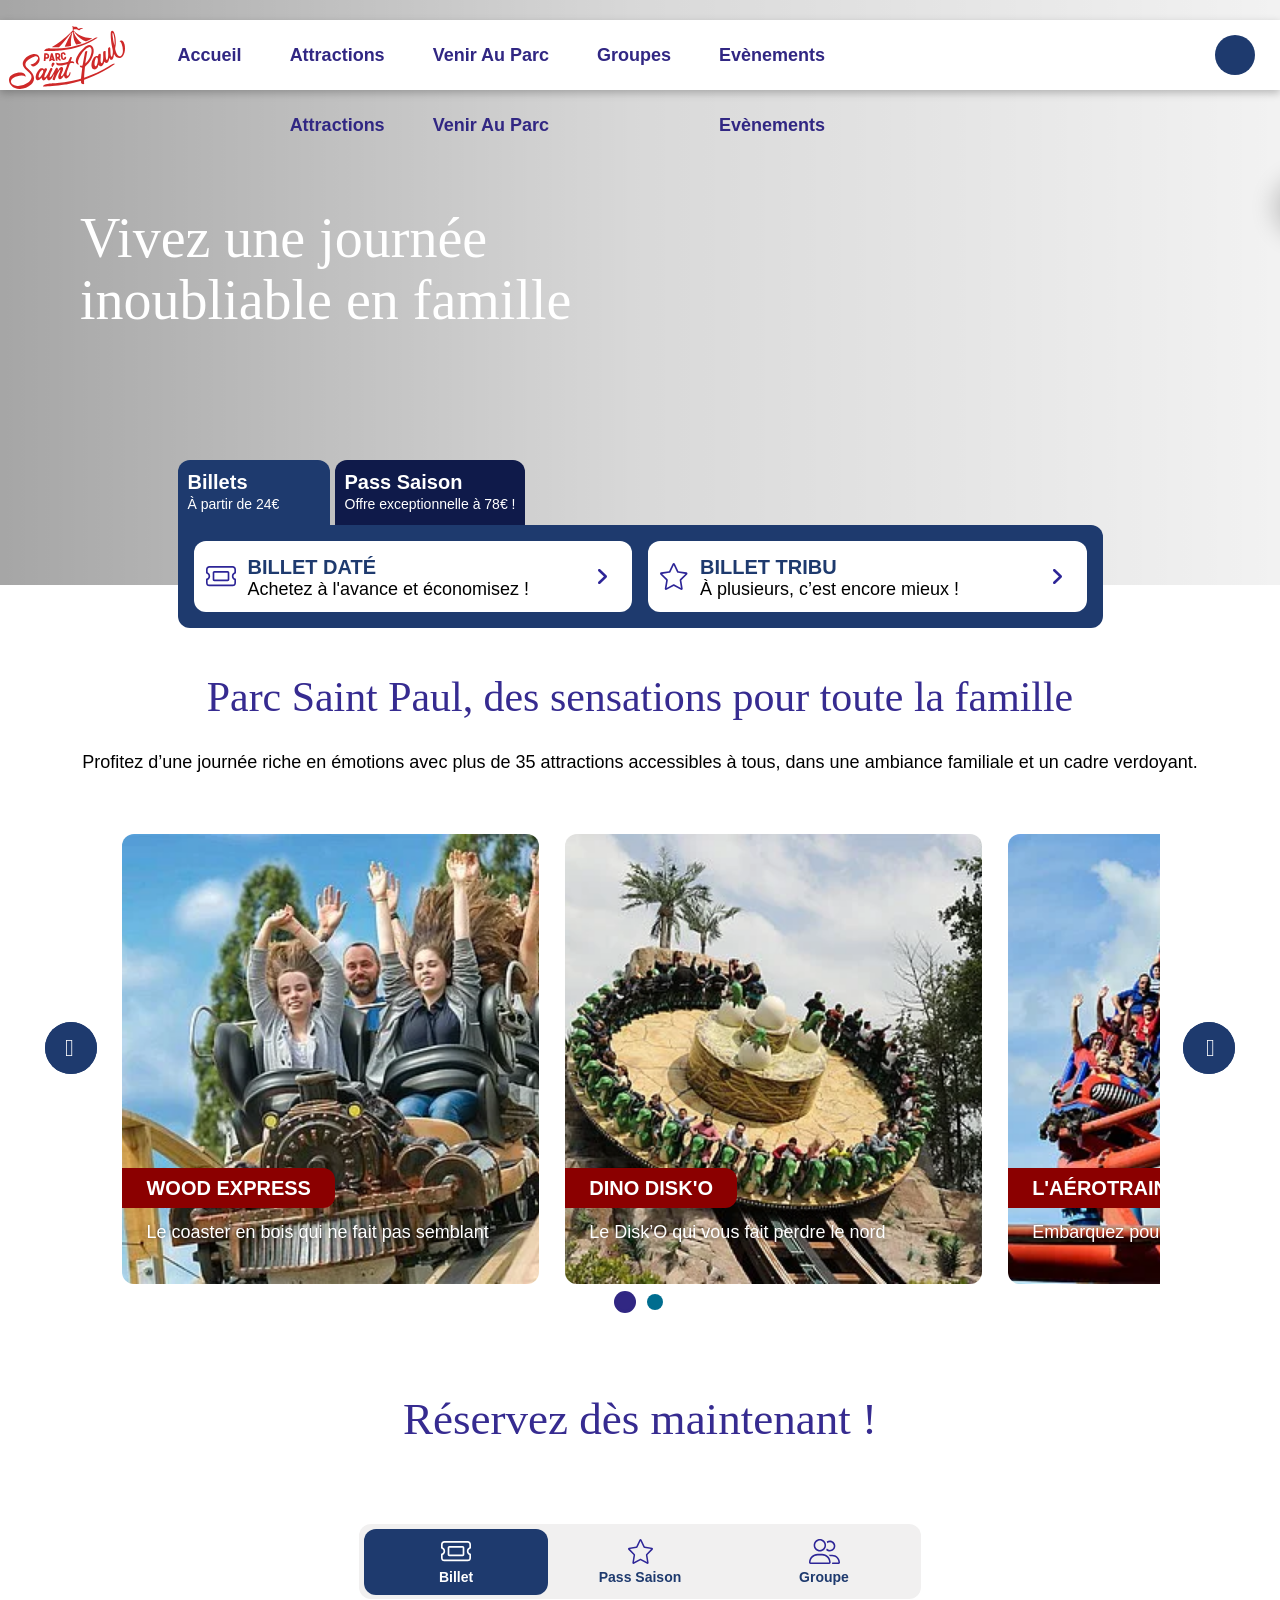
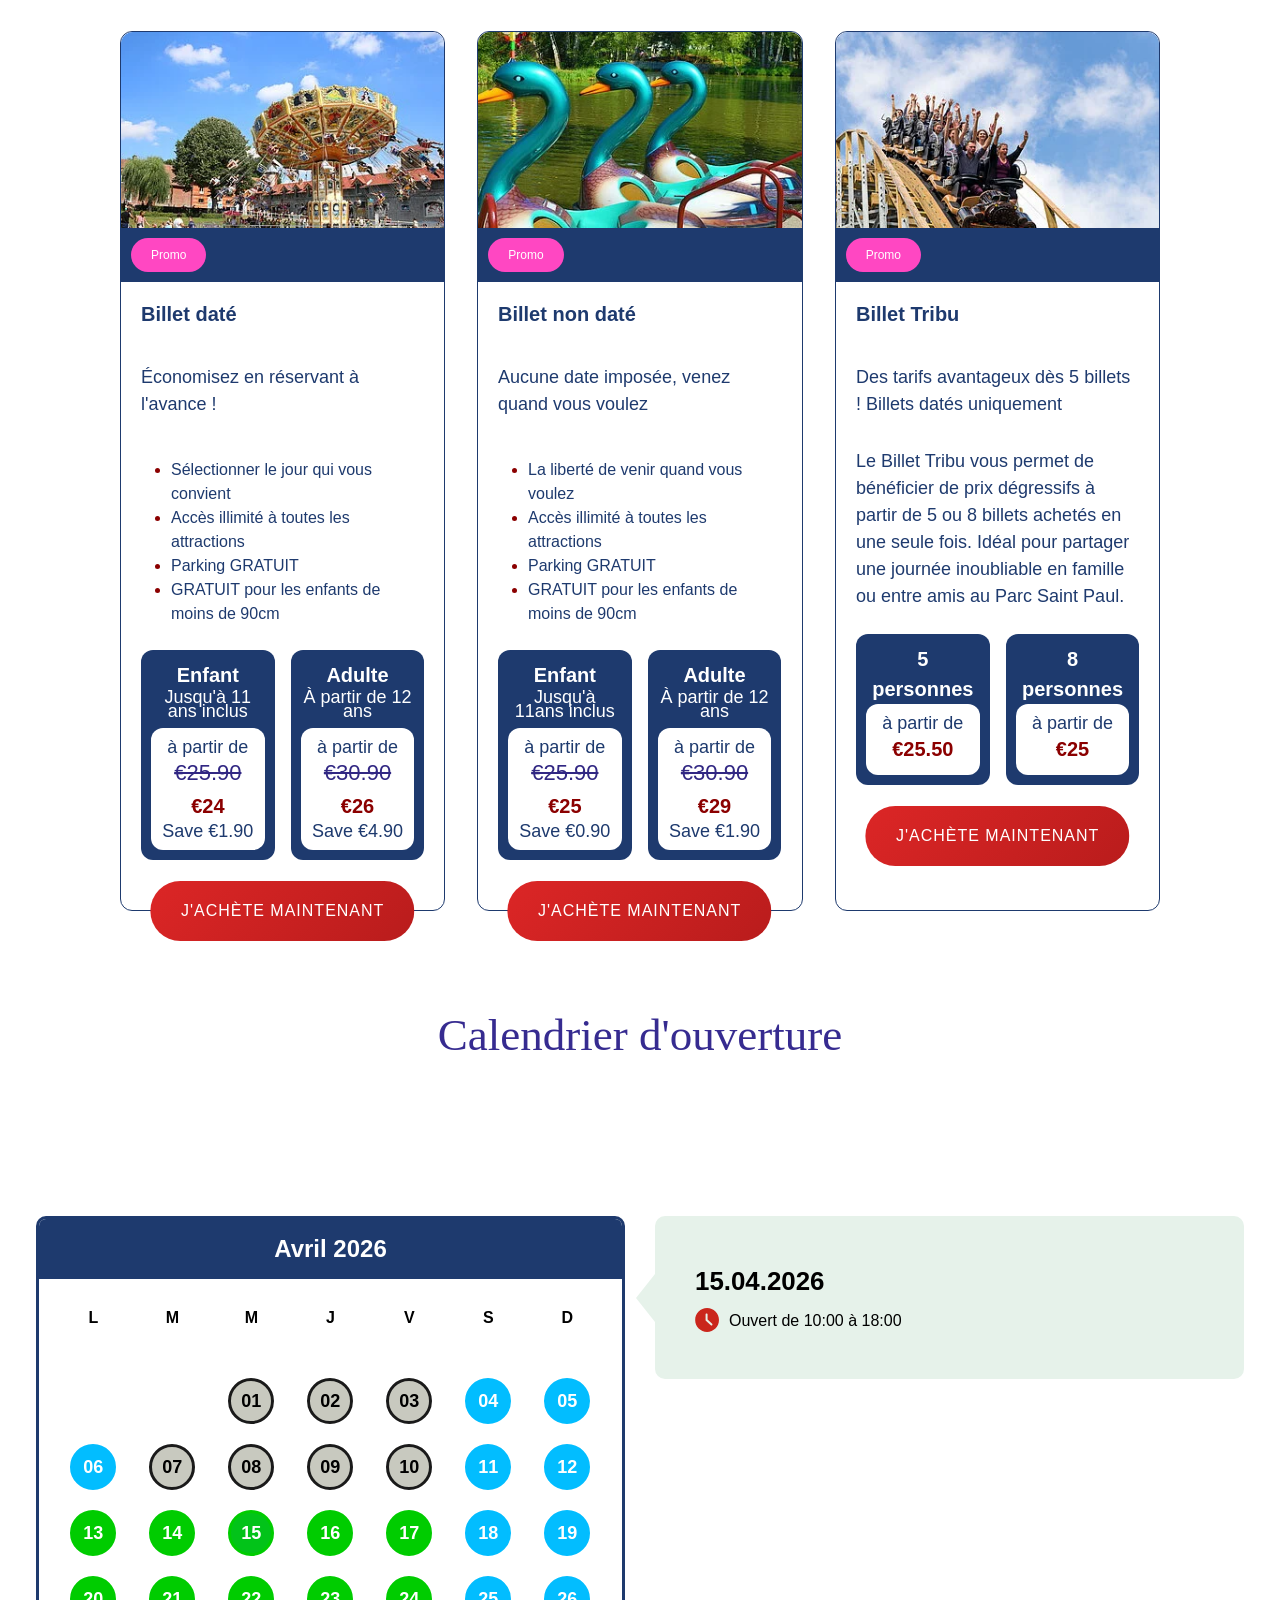
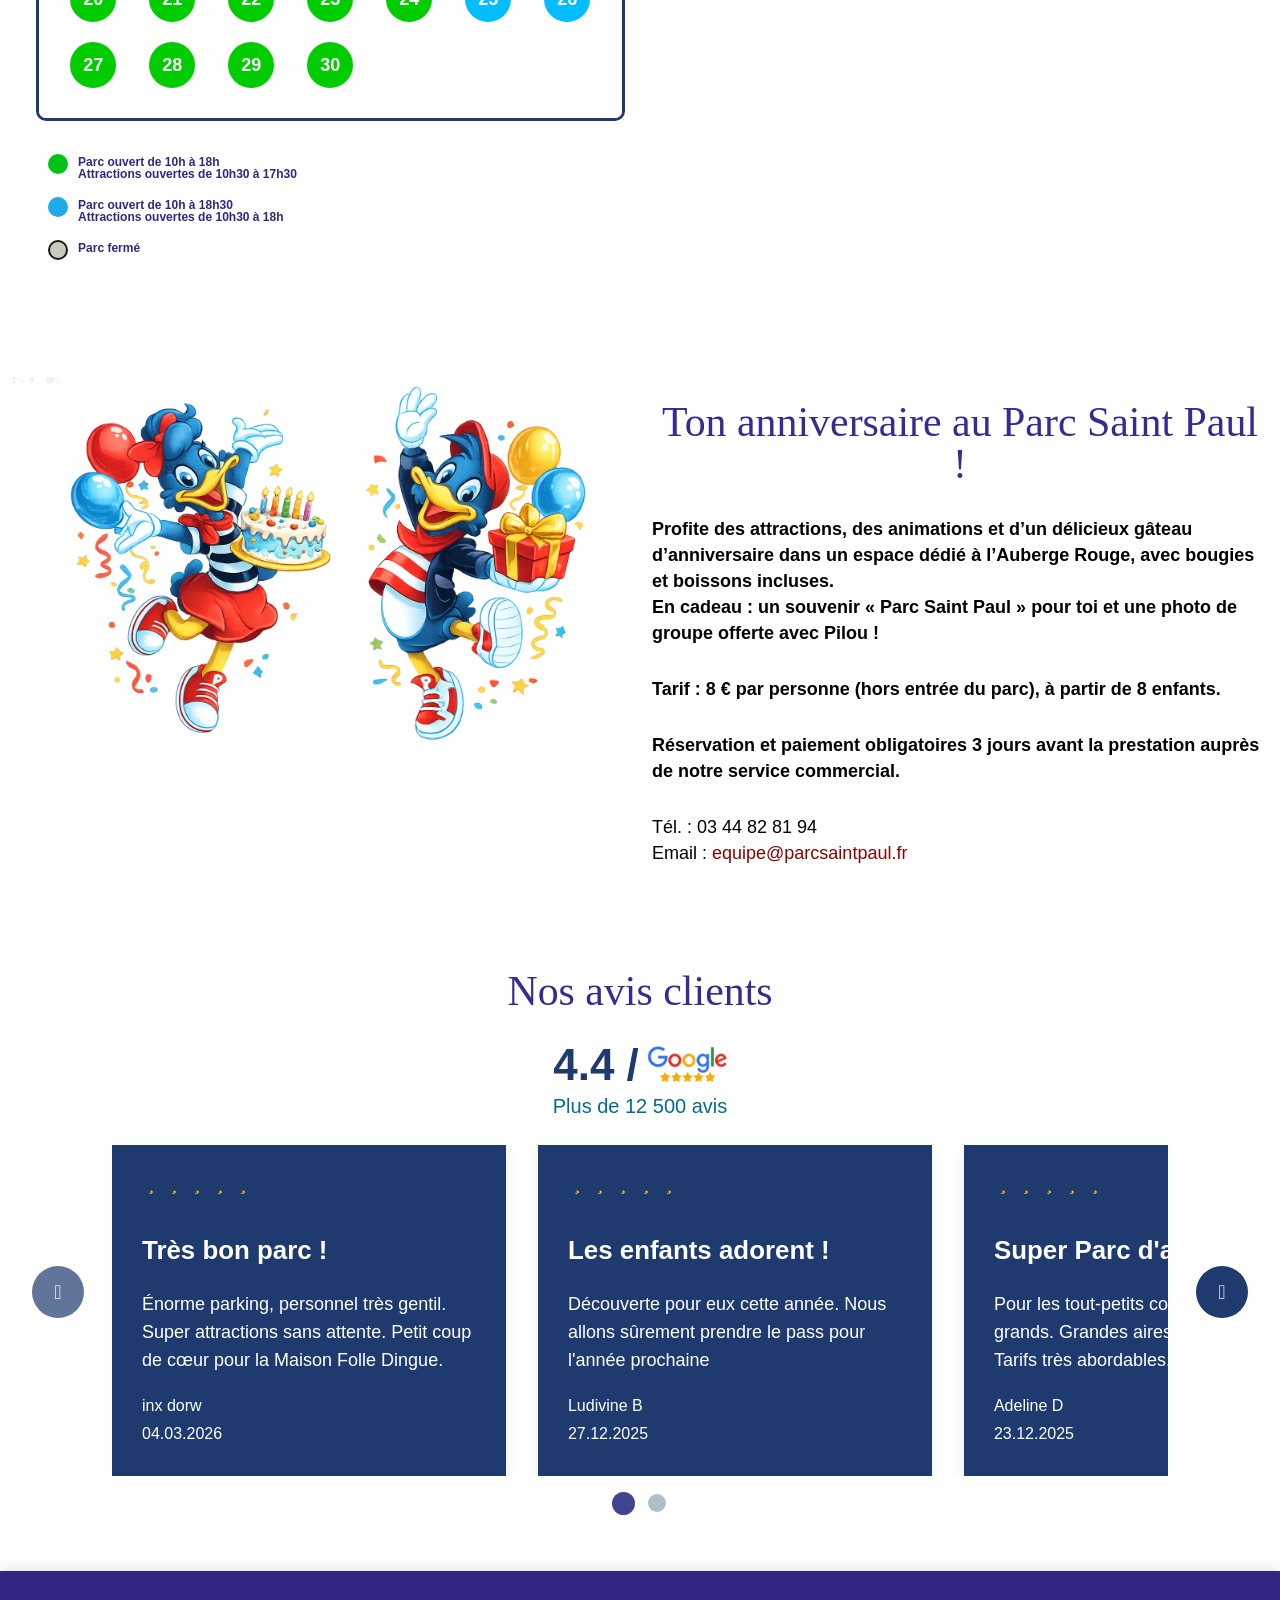
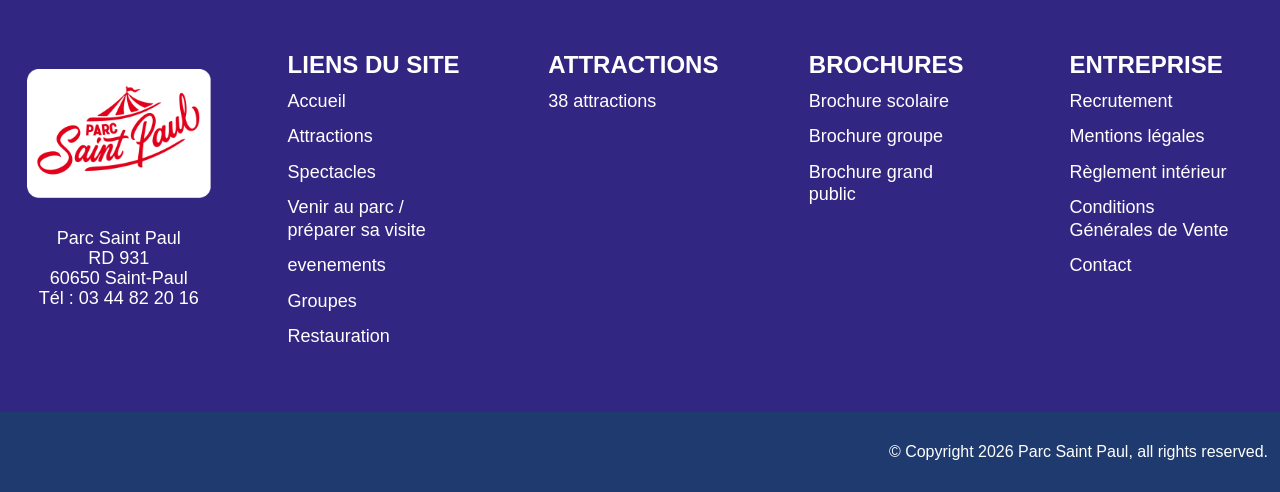
==== index.html @ 79ddd563 "first commit" ====
<!DOCTYPE html>
<html lang="fr"><head>
<meta http-equiv="content-type" content="text/html; charset=UTF-8">

<meta charset="utf-8">
<!-- 
	» This digital solution is build by the team of PIT SOLUTIONS AG #########################################################

	This website is powered by TYPO3 - inspiring people to share!
	TYPO3 is a free open source Content Management Framework initially created by Kasper Skaarhoj and licensed under GNU/GPL.
	TYPO3 is copyright 1998-2026 of Kasper Skaarhoj. Extensions are copyright of their respective owners.
	Information and contribution at https://typo3.org/
-->


<link rel="icon" href="https://www.parcsaintpaul.fr/_assets/8cff20da7af050d8c64cc2e73d3e76a0/Images/Favicon/favicon.ico" type="image/vnd.microsoft.icon">
<title>Parc Saint Paul | Parc Saint Paul</title>
<meta name="generator" content="TYPO3 CMS">
<meta name="viewport" content="width=device-width, initial-scale=1">
<meta name="robots" content="index, follow">
<meta name="description" content="Parc Saint Paul UK&amp;#039;s No.1 Indoor Tropical Aqua Park. A great day out in Staffordshire. Providing a range of thrill seeking rides from the Stormchaser, Hurricane and Cyclone.">
<meta name="author" content="PIT Solutions AG">
<meta property="og:title" content="Parc Saint Paul">
<meta name="twitter:card" content="summary">
<meta name="mobile-web-app-capable" content="yes">
<meta name="apple-mobile-web-app-status-bar-style" content="black-translucent">


<link rel="stylesheet" href="Parc%20Saint%20Paul%20_%20Parc%20Saint%20Paul_files/all.css" media="all">
<link rel="stylesheet" href="Parc%20Saint%20Paul%20_%20Parc%20Saint%20Paul_files/847da8fca8060ca1a70f976aab1210b9-2a59b1e81769e119ba34759ce04.css" media="all">
<link rel="stylesheet" href="Parc%20Saint%20Paul%20_%20Parc%20Saint%20Paul_files/merged-53861c20a4dbab4e5837a2746075c4d0-5b56e31407dd59cef4b6.css" media="all">




<script type="text/javascript" async="" charset="utf-8" src="Parc%20Saint%20Paul%20_%20Parc%20Saint%20Paul_files/recaptcha__en.js" crossorigin="anonymous" integrity="sha384-H/5bR8BVxoDZIIp1lThXvsuAj/gHvImPQ0kayVpCevmOrRalo0FwJubK3EoX8w37"></script><script src="Parc%20Saint%20Paul%20_%20Parc%20Saint%20Paul_files/merged-49a26479a4abc494e3f791c93fbea402-49fd995018a9b052aa4a3.js"></script>



            <link rel="apple-touch-icon" sizes="57x57" href="https://www.parcsaintpaul.fr/_assets/8cff20da7af050d8c64cc2e73d3e76a0/Images/Favicon/apple-icon-57x57.png">
            <link rel="apple-touch-icon" sizes="60x60" href="https://www.parcsaintpaul.fr/_assets/8cff20da7af050d8c64cc2e73d3e76a0/Images/Favicon/apple-icon-60x60.png">
            <link rel="apple-touch-icon" sizes="72x72" href="https://www.parcsaintpaul.fr/_assets/8cff20da7af050d8c64cc2e73d3e76a0/Images/Favicon/apple-icon-72x72.png">
            <link rel="apple-touch-icon" sizes="76x76" href="https://www.parcsaintpaul.fr/_assets/8cff20da7af050d8c64cc2e73d3e76a0/Images/Favicon/apple-icon-76x76.png">
            <link rel="apple-touch-icon" sizes="114x114" href="https://www.parcsaintpaul.fr/_assets/8cff20da7af050d8c64cc2e73d3e76a0/Images/Favicon/apple-icon-114x114.png">
            <link rel="apple-touch-icon" sizes="120x120" href="https://www.parcsaintpaul.fr/_assets/8cff20da7af050d8c64cc2e73d3e76a0/Images/Favicon/apple-icon-120x120.png">
            <link rel="apple-touch-icon" sizes="144x144" href="https://www.parcsaintpaul.fr/_assets/8cff20da7af050d8c64cc2e73d3e76a0/Images/Favicon/apple-icon-144x144.png">
            <link rel="apple-touch-icon" sizes="152x152" href="https://www.parcsaintpaul.fr/_assets/8cff20da7af050d8c64cc2e73d3e76a0/Images/Favicon/apple-icon-152x152.png">
            <link rel="apple-touch-icon" sizes="180x180" href="https://www.parcsaintpaul.fr/_assets/8cff20da7af050d8c64cc2e73d3e76a0/Images/Favicon/apple-icon-180x180.png">
            <link rel="icon" type="image/png" sizes="192x192" href="https://www.parcsaintpaul.fr/_assets/8cff20da7af050d8c64cc2e73d3e76a0/Images/Favicon/android-icon-192x192.png">
            <link rel="icon" type="image/png" sizes="32x32" href="https://www.parcsaintpaul.fr/_assets/8cff20da7af050d8c64cc2e73d3e76a0/Images/Favicon/favicon-32x32.png">
            <link rel="icon" type="image/png" sizes="96x96" href="https://www.parcsaintpaul.fr/_assets/8cff20da7af050d8c64cc2e73d3e76a0/Images/Favicon/favicon-96x96.png">
            <link rel="icon" type="image/png" sizes="16x16" href="https://www.parcsaintpaul.fr/_assets/8cff20da7af050d8c64cc2e73d3e76a0/Images/Favicon/favicon-16x16.png">
            <link rel="manifest" href="https://www.parcsaintpaul.fr/_assets/8cff20da7af050d8c64cc2e73d3e76a0/Images/Favicon/manifest.json">
            <meta name="msapplication-TileColor" content="#ffffff">
            <meta name="msapplication-TileImage" content="/_assets/8cff20da7af050d8c64cc2e73d3e76a0/Images/Favicon/ms-icon-144x144.png">
            <meta name="theme-color" content="#ffffff">  <!-- start Convious Code -->
  <script id="convious_loader" src="Parc%20Saint%20Paul%20_%20Parc%20Saint%20Paul_files/loader.js"></script>
  <!-- end Convious Code -->
<link rel="canonical" href="Parc%20Saint%20Paul%20_%20Parc%20Saint%20Paul_files/a.html">

<style>body[data-aos-duration="50"] [data-aos],[data-aos][data-aos][data-aos-duration="50"]{transition-duration:50ms}body[data-aos-delay="50"] [data-aos],[data-aos][data-aos][data-aos-delay="50"]{transition-delay:0s}body[data-aos-delay="50"] [data-aos].aos-animate,[data-aos][data-aos][data-aos-delay="50"].aos-animate{transition-delay:50ms}body[data-aos-duration="100"] [data-aos],[data-aos][data-aos][data-aos-duration="100"]{transition-duration:100ms}body[data-aos-delay="100"] [data-aos],[data-aos][data-aos][data-aos-delay="100"]{transition-delay:0s}body[data-aos-delay="100"] [data-aos].aos-animate,[data-aos][data-aos][data-aos-delay="100"].aos-animate{transition-delay:100ms}body[data-aos-duration="150"] [data-aos],[data-aos][data-aos][data-aos-duration="150"]{transition-duration:150ms}body[data-aos-delay="150"] [data-aos],[data-aos][data-aos][data-aos-delay="150"]{transition-delay:0s}body[data-aos-delay="150"] [data-aos].aos-animate,[data-aos][data-aos][data-aos-delay="150"].aos-animate{transition-delay:150ms}body[data-aos-duration="200"] [data-aos],[data-aos][data-aos][data-aos-duration="200"]{transition-duration:200ms}body[data-aos-delay="200"] [data-aos],[data-aos][data-aos][data-aos-delay="200"]{transition-delay:0s}body[data-aos-delay="200"] [data-aos].aos-animate,[data-aos][data-aos][data-aos-delay="200"].aos-animate{transition-delay:200ms}body[data-aos-duration="250"] [data-aos],[data-aos][data-aos][data-aos-duration="250"]{transition-duration:250ms}body[data-aos-delay="250"] [data-aos],[data-aos][data-aos][data-aos-delay="250"]{transition-delay:0s}body[data-aos-delay="250"] [data-aos].aos-animate,[data-aos][data-aos][data-aos-delay="250"].aos-animate{transition-delay:250ms}body[data-aos-duration="300"] [data-aos],[data-aos][data-aos][data-aos-duration="300"]{transition-duration:300ms}body[data-aos-delay="300"] [data-aos],[data-aos][data-aos][data-aos-delay="300"]{transition-delay:0s}body[data-aos-delay="300"] [data-aos].aos-animate,[data-aos][data-aos][data-aos-delay="300"].aos-animate{transition-delay:300ms}body[data-aos-duration="350"] [data-aos],[data-aos][data-aos][data-aos-duration="350"]{transition-duration:350ms}body[data-aos-delay="350"] [data-aos],[data-aos][data-aos][data-aos-delay="350"]{transition-delay:0s}body[data-aos-delay="350"] [data-aos].aos-animate,[data-aos][data-aos][data-aos-delay="350"].aos-animate{transition-delay:350ms}body[data-aos-duration="400"] [data-aos],[data-aos][data-aos][data-aos-duration="400"]{transition-duration:400ms}body[data-aos-delay="400"] [data-aos],[data-aos][data-aos][data-aos-delay="400"]{transition-delay:0s}body[data-aos-delay="400"] [data-aos].aos-animate,[data-aos][data-aos][data-aos-delay="400"].aos-animate{transition-delay:400ms}body[data-aos-duration="450"] [data-aos],[data-aos][data-aos][data-aos-duration="450"]{transition-duration:450ms}body[data-aos-delay="450"] [data-aos],[data-aos][data-aos][data-aos-delay="450"]{transition-delay:0s}body[data-aos-delay="450"] [data-aos].aos-animate,[data-aos][data-aos][data-aos-delay="450"].aos-animate{transition-delay:450ms}body[data-aos-duration="500"] [data-aos],[data-aos][data-aos][data-aos-duration="500"]{transition-duration:500ms}body[data-aos-delay="500"] [data-aos],[data-aos][data-aos][data-aos-delay="500"]{transition-delay:0s}body[data-aos-delay="500"] [data-aos].aos-animate,[data-aos][data-aos][data-aos-delay="500"].aos-animate{transition-delay:500ms}body[data-aos-duration="550"] [data-aos],[data-aos][data-aos][data-aos-duration="550"]{transition-duration:550ms}body[data-aos-delay="550"] [data-aos],[data-aos][data-aos][data-aos-delay="550"]{transition-delay:0s}body[data-aos-delay="550"] [data-aos].aos-animate,[data-aos][data-aos][data-aos-delay="550"].aos-animate{transition-delay:550ms}body[data-aos-duration="600"] [data-aos],[data-aos][data-aos][data-aos-duration="600"]{transition-duration:600ms}body[data-aos-delay="600"] [data-aos],[data-aos][data-aos][data-aos-delay="600"]{transition-delay:0s}body[data-aos-delay="600"] [data-aos].aos-animate,[data-aos][data-aos][data-aos-delay="600"].aos-animate{transition-delay:600ms}body[data-aos-duration="650"] [data-aos],[data-aos][data-aos][data-aos-duration="650"]{transition-duration:650ms}body[data-aos-delay="650"] [data-aos],[data-aos][data-aos][data-aos-delay="650"]{transition-delay:0s}body[data-aos-delay="650"] [data-aos].aos-animate,[data-aos][data-aos][data-aos-delay="650"].aos-animate{transition-delay:650ms}body[data-aos-duration="700"] [data-aos],[data-aos][data-aos][data-aos-duration="700"]{transition-duration:700ms}body[data-aos-delay="700"] [data-aos],[data-aos][data-aos][data-aos-delay="700"]{transition-delay:0s}body[data-aos-delay="700"] [data-aos].aos-animate,[data-aos][data-aos][data-aos-delay="700"].aos-animate{transition-delay:700ms}body[data-aos-duration="750"] [data-aos],[data-aos][data-aos][data-aos-duration="750"]{transition-duration:750ms}body[data-aos-delay="750"] [data-aos],[data-aos][data-aos][data-aos-delay="750"]{transition-delay:0s}body[data-aos-delay="750"] [data-aos].aos-animate,[data-aos][data-aos][data-aos-delay="750"].aos-animate{transition-delay:750ms}body[data-aos-duration="800"] [data-aos],[data-aos][data-aos][data-aos-duration="800"]{transition-duration:800ms}body[data-aos-delay="800"] [data-aos],[data-aos][data-aos][data-aos-delay="800"]{transition-delay:0s}body[data-aos-delay="800"] [data-aos].aos-animate,[data-aos][data-aos][data-aos-delay="800"].aos-animate{transition-delay:800ms}body[data-aos-duration="850"] [data-aos],[data-aos][data-aos][data-aos-duration="850"]{transition-duration:850ms}body[data-aos-delay="850"] [data-aos],[data-aos][data-aos][data-aos-delay="850"]{transition-delay:0s}body[data-aos-delay="850"] [data-aos].aos-animate,[data-aos][data-aos][data-aos-delay="850"].aos-animate{transition-delay:850ms}body[data-aos-duration="900"] [data-aos],[data-aos][data-aos][data-aos-duration="900"]{transition-duration:900ms}body[data-aos-delay="900"] [data-aos],[data-aos][data-aos][data-aos-delay="900"]{transition-delay:0s}body[data-aos-delay="900"] [data-aos].aos-animate,[data-aos][data-aos][data-aos-delay="900"].aos-animate{transition-delay:900ms}body[data-aos-duration="950"] [data-aos],[data-aos][data-aos][data-aos-duration="950"]{transition-duration:950ms}body[data-aos-delay="950"] [data-aos],[data-aos][data-aos][data-aos-delay="950"]{transition-delay:0s}body[data-aos-delay="950"] [data-aos].aos-animate,[data-aos][data-aos][data-aos-delay="950"].aos-animate{transition-delay:950ms}body[data-aos-duration="1000"] [data-aos],[data-aos][data-aos][data-aos-duration="1000"]{transition-duration:1000ms}body[data-aos-delay="1000"] [data-aos],[data-aos][data-aos][data-aos-delay="1000"]{transition-delay:0s}body[data-aos-delay="1000"] [data-aos].aos-animate,[data-aos][data-aos][data-aos-delay="1000"].aos-animate{transition-delay:1000ms}body[data-aos-duration="1050"] [data-aos],[data-aos][data-aos][data-aos-duration="1050"]{transition-duration:1050ms}body[data-aos-delay="1050"] [data-aos],[data-aos][data-aos][data-aos-delay="1050"]{transition-delay:0s}body[data-aos-delay="1050"] [data-aos].aos-animate,[data-aos][data-aos][data-aos-delay="1050"].aos-animate{transition-delay:1050ms}body[data-aos-duration="1100"] [data-aos],[data-aos][data-aos][data-aos-duration="1100"]{transition-duration:1100ms}body[data-aos-delay="1100"] [data-aos],[data-aos][data-aos][data-aos-delay="1100"]{transition-delay:0s}body[data-aos-delay="1100"] [data-aos].aos-animate,[data-aos][data-aos][data-aos-delay="1100"].aos-animate{transition-delay:1100ms}body[data-aos-duration="1150"] [data-aos],[data-aos][data-aos][data-aos-duration="1150"]{transition-duration:1150ms}body[data-aos-delay="1150"] [data-aos],[data-aos][data-aos][data-aos-delay="1150"]{transition-delay:0s}body[data-aos-delay="1150"] [data-aos].aos-animate,[data-aos][data-aos][data-aos-delay="1150"].aos-animate{transition-delay:1150ms}body[data-aos-duration="1200"] [data-aos],[data-aos][data-aos][data-aos-duration="1200"]{transition-duration:1200ms}body[data-aos-delay="1200"] [data-aos],[data-aos][data-aos][data-aos-delay="1200"]{transition-delay:0s}body[data-aos-delay="1200"] [data-aos].aos-animate,[data-aos][data-aos][data-aos-delay="1200"].aos-animate{transition-delay:1200ms}body[data-aos-duration="1250"] [data-aos],[data-aos][data-aos][data-aos-duration="1250"]{transition-duration:1250ms}body[data-aos-delay="1250"] [data-aos],[data-aos][data-aos][data-aos-delay="1250"]{transition-delay:0s}body[data-aos-delay="1250"] [data-aos].aos-animate,[data-aos][data-aos][data-aos-delay="1250"].aos-animate{transition-delay:1250ms}body[data-aos-duration="1300"] [data-aos],[data-aos][data-aos][data-aos-duration="1300"]{transition-duration:1300ms}body[data-aos-delay="1300"] [data-aos],[data-aos][data-aos][data-aos-delay="1300"]{transition-delay:0s}body[data-aos-delay="1300"] [data-aos].aos-animate,[data-aos][data-aos][data-aos-delay="1300"].aos-animate{transition-delay:1300ms}body[data-aos-duration="1350"] [data-aos],[data-aos][data-aos][data-aos-duration="1350"]{transition-duration:1350ms}body[data-aos-delay="1350"] [data-aos],[data-aos][data-aos][data-aos-delay="1350"]{transition-delay:0s}body[data-aos-delay="1350"] [data-aos].aos-animate,[data-aos][data-aos][data-aos-delay="1350"].aos-animate{transition-delay:1350ms}body[data-aos-duration="1400"] [data-aos],[data-aos][data-aos][data-aos-duration="1400"]{transition-duration:1400ms}body[data-aos-delay="1400"] [data-aos],[data-aos][data-aos][data-aos-delay="1400"]{transition-delay:0s}body[data-aos-delay="1400"] [data-aos].aos-animate,[data-aos][data-aos][data-aos-delay="1400"].aos-animate{transition-delay:1400ms}body[data-aos-duration="1450"] [data-aos],[data-aos][data-aos][data-aos-duration="1450"]{transition-duration:1450ms}body[data-aos-delay="1450"] [data-aos],[data-aos][data-aos][data-aos-delay="1450"]{transition-delay:0s}body[data-aos-delay="1450"] [data-aos].aos-animate,[data-aos][data-aos][data-aos-delay="1450"].aos-animate{transition-delay:1450ms}body[data-aos-duration="1500"] [data-aos],[data-aos][data-aos][data-aos-duration="1500"]{transition-duration:1500ms}body[data-aos-delay="1500"] [data-aos],[data-aos][data-aos][data-aos-delay="1500"]{transition-delay:0s}body[data-aos-delay="1500"] [data-aos].aos-animate,[data-aos][data-aos][data-aos-delay="1500"].aos-animate{transition-delay:1500ms}body[data-aos-duration="1550"] [data-aos],[data-aos][data-aos][data-aos-duration="1550"]{transition-duration:1550ms}body[data-aos-delay="1550"] [data-aos],[data-aos][data-aos][data-aos-delay="1550"]{transition-delay:0s}body[data-aos-delay="1550"] [data-aos].aos-animate,[data-aos][data-aos][data-aos-delay="1550"].aos-animate{transition-delay:1550ms}body[data-aos-duration="1600"] [data-aos],[data-aos][data-aos][data-aos-duration="1600"]{transition-duration:1600ms}body[data-aos-delay="1600"] [data-aos],[data-aos][data-aos][data-aos-delay="1600"]{transition-delay:0s}body[data-aos-delay="1600"] [data-aos].aos-animate,[data-aos][data-aos][data-aos-delay="1600"].aos-animate{transition-delay:1600ms}body[data-aos-duration="1650"] [data-aos],[data-aos][data-aos][data-aos-duration="1650"]{transition-duration:1650ms}body[data-aos-delay="1650"] [data-aos],[data-aos][data-aos][data-aos-delay="1650"]{transition-delay:0s}body[data-aos-delay="1650"] [data-aos].aos-animate,[data-aos][data-aos][data-aos-delay="1650"].aos-animate{transition-delay:1650ms}body[data-aos-duration="1700"] [data-aos],[data-aos][data-aos][data-aos-duration="1700"]{transition-duration:1700ms}body[data-aos-delay="1700"] [data-aos],[data-aos][data-aos][data-aos-delay="1700"]{transition-delay:0s}body[data-aos-delay="1700"] [data-aos].aos-animate,[data-aos][data-aos][data-aos-delay="1700"].aos-animate{transition-delay:1700ms}body[data-aos-duration="1750"] [data-aos],[data-aos][data-aos][data-aos-duration="1750"]{transition-duration:1750ms}body[data-aos-delay="1750"] [data-aos],[data-aos][data-aos][data-aos-delay="1750"]{transition-delay:0s}body[data-aos-delay="1750"] [data-aos].aos-animate,[data-aos][data-aos][data-aos-delay="1750"].aos-animate{transition-delay:1750ms}body[data-aos-duration="1800"] [data-aos],[data-aos][data-aos][data-aos-duration="1800"]{transition-duration:1800ms}body[data-aos-delay="1800"] [data-aos],[data-aos][data-aos][data-aos-delay="1800"]{transition-delay:0s}body[data-aos-delay="1800"] [data-aos].aos-animate,[data-aos][data-aos][data-aos-delay="1800"].aos-animate{transition-delay:1800ms}body[data-aos-duration="1850"] [data-aos],[data-aos][data-aos][data-aos-duration="1850"]{transition-duration:1850ms}body[data-aos-delay="1850"] [data-aos],[data-aos][data-aos][data-aos-delay="1850"]{transition-delay:0s}body[data-aos-delay="1850"] [data-aos].aos-animate,[data-aos][data-aos][data-aos-delay="1850"].aos-animate{transition-delay:1850ms}body[data-aos-duration="1900"] [data-aos],[data-aos][data-aos][data-aos-duration="1900"]{transition-duration:1900ms}body[data-aos-delay="1900"] [data-aos],[data-aos][data-aos][data-aos-delay="1900"]{transition-delay:0s}body[data-aos-delay="1900"] [data-aos].aos-animate,[data-aos][data-aos][data-aos-delay="1900"].aos-animate{transition-delay:1900ms}body[data-aos-duration="1950"] [data-aos],[data-aos][data-aos][data-aos-duration="1950"]{transition-duration:1950ms}body[data-aos-delay="1950"] [data-aos],[data-aos][data-aos][data-aos-delay="1950"]{transition-delay:0s}body[data-aos-delay="1950"] [data-aos].aos-animate,[data-aos][data-aos][data-aos-delay="1950"].aos-animate{transition-delay:1950ms}body[data-aos-duration="2000"] [data-aos],[data-aos][data-aos][data-aos-duration="2000"]{transition-duration:2000ms}body[data-aos-delay="2000"] [data-aos],[data-aos][data-aos][data-aos-delay="2000"]{transition-delay:0s}body[data-aos-delay="2000"] [data-aos].aos-animate,[data-aos][data-aos][data-aos-delay="2000"].aos-animate{transition-delay:2000ms}body[data-aos-duration="2050"] [data-aos],[data-aos][data-aos][data-aos-duration="2050"]{transition-duration:2050ms}body[data-aos-delay="2050"] [data-aos],[data-aos][data-aos][data-aos-delay="2050"]{transition-delay:0s}body[data-aos-delay="2050"] [data-aos].aos-animate,[data-aos][data-aos][data-aos-delay="2050"].aos-animate{transition-delay:2050ms}body[data-aos-duration="2100"] [data-aos],[data-aos][data-aos][data-aos-duration="2100"]{transition-duration:2100ms}body[data-aos-delay="2100"] [data-aos],[data-aos][data-aos][data-aos-delay="2100"]{transition-delay:0s}body[data-aos-delay="2100"] [data-aos].aos-animate,[data-aos][data-aos][data-aos-delay="2100"].aos-animate{transition-delay:2100ms}body[data-aos-duration="2150"] [data-aos],[data-aos][data-aos][data-aos-duration="2150"]{transition-duration:2150ms}body[data-aos-delay="2150"] [data-aos],[data-aos][data-aos][data-aos-delay="2150"]{transition-delay:0s}body[data-aos-delay="2150"] [data-aos].aos-animate,[data-aos][data-aos][data-aos-delay="2150"].aos-animate{transition-delay:2150ms}body[data-aos-duration="2200"] [data-aos],[data-aos][data-aos][data-aos-duration="2200"]{transition-duration:2200ms}body[data-aos-delay="2200"] [data-aos],[data-aos][data-aos][data-aos-delay="2200"]{transition-delay:0s}body[data-aos-delay="2200"] [data-aos].aos-animate,[data-aos][data-aos][data-aos-delay="2200"].aos-animate{transition-delay:2200ms}body[data-aos-duration="2250"] [data-aos],[data-aos][data-aos][data-aos-duration="2250"]{transition-duration:2250ms}body[data-aos-delay="2250"] [data-aos],[data-aos][data-aos][data-aos-delay="2250"]{transition-delay:0s}body[data-aos-delay="2250"] [data-aos].aos-animate,[data-aos][data-aos][data-aos-delay="2250"].aos-animate{transition-delay:2250ms}body[data-aos-duration="2300"] [data-aos],[data-aos][data-aos][data-aos-duration="2300"]{transition-duration:2300ms}body[data-aos-delay="2300"] [data-aos],[data-aos][data-aos][data-aos-delay="2300"]{transition-delay:0s}body[data-aos-delay="2300"] [data-aos].aos-animate,[data-aos][data-aos][data-aos-delay="2300"].aos-animate{transition-delay:2300ms}body[data-aos-duration="2350"] [data-aos],[data-aos][data-aos][data-aos-duration="2350"]{transition-duration:2350ms}body[data-aos-delay="2350"] [data-aos],[data-aos][data-aos][data-aos-delay="2350"]{transition-delay:0s}body[data-aos-delay="2350"] [data-aos].aos-animate,[data-aos][data-aos][data-aos-delay="2350"].aos-animate{transition-delay:2350ms}body[data-aos-duration="2400"] [data-aos],[data-aos][data-aos][data-aos-duration="2400"]{transition-duration:2400ms}body[data-aos-delay="2400"] [data-aos],[data-aos][data-aos][data-aos-delay="2400"]{transition-delay:0s}body[data-aos-delay="2400"] [data-aos].aos-animate,[data-aos][data-aos][data-aos-delay="2400"].aos-animate{transition-delay:2400ms}body[data-aos-duration="2450"] [data-aos],[data-aos][data-aos][data-aos-duration="2450"]{transition-duration:2450ms}body[data-aos-delay="2450"] [data-aos],[data-aos][data-aos][data-aos-delay="2450"]{transition-delay:0s}body[data-aos-delay="2450"] [data-aos].aos-animate,[data-aos][data-aos][data-aos-delay="2450"].aos-animate{transition-delay:2450ms}body[data-aos-duration="2500"] [data-aos],[data-aos][data-aos][data-aos-duration="2500"]{transition-duration:2500ms}body[data-aos-delay="2500"] [data-aos],[data-aos][data-aos][data-aos-delay="2500"]{transition-delay:0s}body[data-aos-delay="2500"] [data-aos].aos-animate,[data-aos][data-aos][data-aos-delay="2500"].aos-animate{transition-delay:2500ms}body[data-aos-duration="2550"] [data-aos],[data-aos][data-aos][data-aos-duration="2550"]{transition-duration:2550ms}body[data-aos-delay="2550"] [data-aos],[data-aos][data-aos][data-aos-delay="2550"]{transition-delay:0s}body[data-aos-delay="2550"] [data-aos].aos-animate,[data-aos][data-aos][data-aos-delay="2550"].aos-animate{transition-delay:2550ms}body[data-aos-duration="2600"] [data-aos],[data-aos][data-aos][data-aos-duration="2600"]{transition-duration:2600ms}body[data-aos-delay="2600"] [data-aos],[data-aos][data-aos][data-aos-delay="2600"]{transition-delay:0s}body[data-aos-delay="2600"] [data-aos].aos-animate,[data-aos][data-aos][data-aos-delay="2600"].aos-animate{transition-delay:2600ms}body[data-aos-duration="2650"] [data-aos],[data-aos][data-aos][data-aos-duration="2650"]{transition-duration:2650ms}body[data-aos-delay="2650"] [data-aos],[data-aos][data-aos][data-aos-delay="2650"]{transition-delay:0s}body[data-aos-delay="2650"] [data-aos].aos-animate,[data-aos][data-aos][data-aos-delay="2650"].aos-animate{transition-delay:2650ms}body[data-aos-duration="2700"] [data-aos],[data-aos][data-aos][data-aos-duration="2700"]{transition-duration:2700ms}body[data-aos-delay="2700"] [data-aos],[data-aos][data-aos][data-aos-delay="2700"]{transition-delay:0s}body[data-aos-delay="2700"] [data-aos].aos-animate,[data-aos][data-aos][data-aos-delay="2700"].aos-animate{transition-delay:2700ms}body[data-aos-duration="2750"] [data-aos],[data-aos][data-aos][data-aos-duration="2750"]{transition-duration:2750ms}body[data-aos-delay="2750"] [data-aos],[data-aos][data-aos][data-aos-delay="2750"]{transition-delay:0s}body[data-aos-delay="2750"] [data-aos].aos-animate,[data-aos][data-aos][data-aos-delay="2750"].aos-animate{transition-delay:2750ms}body[data-aos-duration="2800"] [data-aos],[data-aos][data-aos][data-aos-duration="2800"]{transition-duration:2800ms}body[data-aos-delay="2800"] [data-aos],[data-aos][data-aos][data-aos-delay="2800"]{transition-delay:0s}body[data-aos-delay="2800"] [data-aos].aos-animate,[data-aos][data-aos][data-aos-delay="2800"].aos-animate{transition-delay:2800ms}body[data-aos-duration="2850"] [data-aos],[data-aos][data-aos][data-aos-duration="2850"]{transition-duration:2850ms}body[data-aos-delay="2850"] [data-aos],[data-aos][data-aos][data-aos-delay="2850"]{transition-delay:0s}body[data-aos-delay="2850"] [data-aos].aos-animate,[data-aos][data-aos][data-aos-delay="2850"].aos-animate{transition-delay:2850ms}body[data-aos-duration="2900"] [data-aos],[data-aos][data-aos][data-aos-duration="2900"]{transition-duration:2900ms}body[data-aos-delay="2900"] [data-aos],[data-aos][data-aos][data-aos-delay="2900"]{transition-delay:0s}body[data-aos-delay="2900"] [data-aos].aos-animate,[data-aos][data-aos][data-aos-delay="2900"].aos-animate{transition-delay:2900ms}body[data-aos-duration="2950"] [data-aos],[data-aos][data-aos][data-aos-duration="2950"]{transition-duration:2950ms}body[data-aos-delay="2950"] [data-aos],[data-aos][data-aos][data-aos-delay="2950"]{transition-delay:0s}body[data-aos-delay="2950"] [data-aos].aos-animate,[data-aos][data-aos][data-aos-delay="2950"].aos-animate{transition-delay:2950ms}body[data-aos-duration="3000"] [data-aos],[data-aos][data-aos][data-aos-duration="3000"]{transition-duration:3000ms}body[data-aos-delay="3000"] [data-aos],[data-aos][data-aos][data-aos-delay="3000"]{transition-delay:0s}body[data-aos-delay="3000"] [data-aos].aos-animate,[data-aos][data-aos][data-aos-delay="3000"].aos-animate{transition-delay:3000ms}[data-aos]{pointer-events:none}[data-aos].aos-animate{pointer-events:auto}body[data-aos-easing=linear] [data-aos],[data-aos][data-aos][data-aos-easing=linear]{transition-timing-function:cubic-bezier(0.25, 0.25, 0.75, 0.75)}body[data-aos-easing=ease] [data-aos],[data-aos][data-aos][data-aos-easing=ease]{transition-timing-function:cubic-bezier(0.25, 0.1, 0.25, 1)}body[data-aos-easing=ease-in] [data-aos],[data-aos][data-aos][data-aos-easing=ease-in]{transition-timing-function:cubic-bezier(0.42, 0, 1, 1)}body[data-aos-easing=ease-out] [data-aos],[data-aos][data-aos][data-aos-easing=ease-out]{transition-timing-function:cubic-bezier(0, 0, 0.58, 1)}body[data-aos-easing=ease-in-out] [data-aos],[data-aos][data-aos][data-aos-easing=ease-in-out]{transition-timing-function:cubic-bezier(0.42, 0, 0.58, 1)}body[data-aos-easing=ease-in-back] [data-aos],[data-aos][data-aos][data-aos-easing=ease-in-back]{transition-timing-function:cubic-bezier(0.6, -0.28, 0.735, 0.045)}body[data-aos-easing=ease-out-back] [data-aos],[data-aos][data-aos][data-aos-easing=ease-out-back]{transition-timing-function:cubic-bezier(0.175, 0.885, 0.32, 1.275)}body[data-aos-easing=ease-in-out-back] [data-aos],[data-aos][data-aos][data-aos-easing=ease-in-out-back]{transition-timing-function:cubic-bezier(0.68, -0.55, 0.265, 1.55)}body[data-aos-easing=ease-in-sine] [data-aos],[data-aos][data-aos][data-aos-easing=ease-in-sine]{transition-timing-function:cubic-bezier(0.47, 0, 0.745, 0.715)}body[data-aos-easing=ease-out-sine] [data-aos],[data-aos][data-aos][data-aos-easing=ease-out-sine]{transition-timing-function:cubic-bezier(0.39, 0.575, 0.565, 1)}body[data-aos-easing=ease-in-out-sine] [data-aos],[data-aos][data-aos][data-aos-easing=ease-in-out-sine]{transition-timing-function:cubic-bezier(0.445, 0.05, 0.55, 0.95)}body[data-aos-easing=ease-in-quad] [data-aos],[data-aos][data-aos][data-aos-easing=ease-in-quad]{transition-timing-function:cubic-bezier(0.55, 0.085, 0.68, 0.53)}body[data-aos-easing=ease-out-quad] [data-aos],[data-aos][data-aos][data-aos-easing=ease-out-quad]{transition-timing-function:cubic-bezier(0.25, 0.46, 0.45, 0.94)}body[data-aos-easing=ease-in-out-quad] [data-aos],[data-aos][data-aos][data-aos-easing=ease-in-out-quad]{transition-timing-function:cubic-bezier(0.455, 0.03, 0.515, 0.955)}body[data-aos-easing=ease-in-cubic] [data-aos],[data-aos][data-aos][data-aos-easing=ease-in-cubic]{transition-timing-function:cubic-bezier(0.55, 0.085, 0.68, 0.53)}body[data-aos-easing=ease-out-cubic] [data-aos],[data-aos][data-aos][data-aos-easing=ease-out-cubic]{transition-timing-function:cubic-bezier(0.25, 0.46, 0.45, 0.94)}body[data-aos-easing=ease-in-out-cubic] [data-aos],[data-aos][data-aos][data-aos-easing=ease-in-out-cubic]{transition-timing-function:cubic-bezier(0.455, 0.03, 0.515, 0.955)}body[data-aos-easing=ease-in-quart] [data-aos],[data-aos][data-aos][data-aos-easing=ease-in-quart]{transition-timing-function:cubic-bezier(0.55, 0.085, 0.68, 0.53)}body[data-aos-easing=ease-out-quart] [data-aos],[data-aos][data-aos][data-aos-easing=ease-out-quart]{transition-timing-function:cubic-bezier(0.25, 0.46, 0.45, 0.94)}body[data-aos-easing=ease-in-out-quart] [data-aos],[data-aos][data-aos][data-aos-easing=ease-in-out-quart]{transition-timing-function:cubic-bezier(0.455, 0.03, 0.515, 0.955)}@media screen{html:not(.no-js) [data-aos^=fade][data-aos^=fade]{opacity:0;transition-property:opacity,transform}html:not(.no-js) [data-aos^=fade][data-aos^=fade].aos-animate{opacity:1;transform:none}html:not(.no-js) [data-aos=fade-up]{transform:translate3d(0, 100px, 0)}html:not(.no-js) [data-aos=fade-down]{transform:translate3d(0, -100px, 0)}html:not(.no-js) [data-aos=fade-right]{transform:translate3d(-100px, 0, 0)}html:not(.no-js) [data-aos=fade-left]{transform:translate3d(100px, 0, 0)}html:not(.no-js) [data-aos=fade-up-right]{transform:translate3d(-100px, 100px, 0)}html:not(.no-js) [data-aos=fade-up-left]{transform:translate3d(100px, 100px, 0)}html:not(.no-js) [data-aos=fade-down-right]{transform:translate3d(-100px, -100px, 0)}html:not(.no-js) [data-aos=fade-down-left]{transform:translate3d(100px, -100px, 0)}html:not(.no-js) [data-aos^=zoom][data-aos^=zoom]{opacity:0;transition-property:opacity,transform}html:not(.no-js) [data-aos^=zoom][data-aos^=zoom].aos-animate{opacity:1;transform:translate3d(0, 0, 0) scale(1)}html:not(.no-js) [data-aos=zoom-in]{transform:scale(0.6)}html:not(.no-js) [data-aos=zoom-in-up]{transform:translate3d(0, 100px, 0) scale(0.6)}html:not(.no-js) [data-aos=zoom-in-down]{transform:translate3d(0, -100px, 0) scale(0.6)}html:not(.no-js) [data-aos=zoom-in-right]{transform:translate3d(-100px, 0, 0) scale(0.6)}html:not(.no-js) [data-aos=zoom-in-left]{transform:translate3d(100px, 0, 0) scale(0.6)}html:not(.no-js) [data-aos=zoom-out]{transform:scale(1.2)}html:not(.no-js) [data-aos=zoom-out-up]{transform:translate3d(0, 100px, 0) scale(1.2)}html:not(.no-js) [data-aos=zoom-out-down]{transform:translate3d(0, -100px, 0) scale(1.2)}html:not(.no-js) [data-aos=zoom-out-right]{transform:translate3d(-100px, 0, 0) scale(1.2)}html:not(.no-js) [data-aos=zoom-out-left]{transform:translate3d(100px, 0, 0) scale(1.2)}html:not(.no-js) [data-aos^=slide][data-aos^=slide]{transition-property:transform;visibility:hidden}html:not(.no-js) [data-aos^=slide][data-aos^=slide].aos-animate{visibility:visible;transform:translate3d(0, 0, 0)}html:not(.no-js) [data-aos=slide-up]{transform:translate3d(0, 100%, 0)}html:not(.no-js) [data-aos=slide-down]{transform:translate3d(0, -100%, 0)}html:not(.no-js) [data-aos=slide-right]{transform:translate3d(-100%, 0, 0)}html:not(.no-js) [data-aos=slide-left]{transform:translate3d(100%, 0, 0)}html:not(.no-js) [data-aos^=flip][data-aos^=flip]{backface-visibility:hidden;transition-property:transform}html:not(.no-js) [data-aos=flip-left]{transform:perspective(2500px) rotateY(-100deg)}html:not(.no-js) [data-aos=flip-left].aos-animate{transform:perspective(2500px) rotateY(0)}html:not(.no-js) [data-aos=flip-right]{transform:perspective(2500px) rotateY(100deg)}html:not(.no-js) [data-aos=flip-right].aos-animate{transform:perspective(2500px) rotateY(0)}html:not(.no-js) [data-aos=flip-up]{transform:perspective(2500px) rotateX(-100deg)}html:not(.no-js) [data-aos=flip-up].aos-animate{transform:perspective(2500px) rotateX(0)}html:not(.no-js) [data-aos=flip-down]{transform:perspective(2500px) rotateX(100deg)}html:not(.no-js) [data-aos=flip-down].aos-animate{transform:perspective(2500px) rotateX(0)}}</style><script type="text/javascript" src="Parc%20Saint%20Paul%20_%20Parc%20Saint%20Paul_files/main.202604021227_7256a71.js"></script><script type="text/javascript">window.dataLayer = window.dataLayer || [];
        if (!window.gtag) {
            window.gtag = function gtag() { dataLayer.push(arguments); };
            gtag("js", new Date);
        }</script><style data-styled="active" data-styled-version="6.1.6"></style></head>
<body id="saint-paul" class="page-uid-5116" data-aos-easing="ease" data-aos-duration="400" data-aos-delay="0" style="padding-top: 0px;">



    

<!-- START: Promo Banner -->

        
    

            <div id="c113140" class="frame frame-default frame-type-sitepackage_promotionbar frame-layout-0">
                
                

    <div class="promotion-bar promotion-bar-fixed closing" data-promotion-bar="true" style="display: none;">

        <div class="promotion-bar-container">
            <div class="promotion-bar-content">
                
                    
                        
                            <div class="promotion-bar-icon">
                                <img src="Parc%20Saint%20Paul%20_%20Parc%20Saint%20Paul_files/bell-exclamation.svg" width="22" height="25" alt="">
                            </div>
                        
                    
                

                
                    <div class="promotion-bar-message">
                        <p><strong>Nouveau Propriétaire !</strong></p>
                    </div>
                
            </div>

            
                <button class="promotion-bar-close" aria-label="Close promotion bar" onclick="var bar = this.closest('[data-promotion-bar]'); bar.classList.add('closing'); setTimeout(function() { bar.style.display='none'; document.body.style.paddingTop = '0'; }, 400);">
                    <svg width="20" height="20" viewBox="0 0 20 20" fill="none" xmlns="http://www.w3.org/2000/svg">
                        <path d="M15 5L5 15M5 5L15 15" stroke="currentColor" stroke-width="2" stroke-linecap="round"></path>
                    </svg>
                </button>
            
        </div>
    </div>


            </div><div id="convious-mount"><div id="convious-app"><iframe id="convious-trigger-button-frame" title="convious-iframe-LAAR2" class="sc-hLBatu triggerButton__TriggerButtonFrame-sc-1mwo7r2-0 ibvhVF eVlqwc" allow="camera; microphone;" tabindex="1" style="border: 0px !important; padding: 0px !important; margin: 0px !important; position: fixed !important; z-index: 2000000039 !important; overflow: hidden !important; transform-style: preserve-3d !important; max-height: initial !important;"></iframe></div></div>

        


    
<!-- END: Promo Banner -->





    <div class="container-main alert-visible park-saint-paul" id="page-uid-5116">
       
        
    <div class="skip-link-navigation">
        <a href="#content-main" class="skip-btn">Passer au contenu principal</a>
        <a href="#header-type-2" class="skip-btn">Passer à l'en-tête</a>
        <a href="#footer-type-1" class="skip-btn">Passer au pied de page</a>
    </div>

    


        <!-- START: custom Css -->
        
        <!-- END: custom Css -->

        <!-- Header content section START -->
        
                
                        <header id="header-type-2" data-gtm-area="header" class="header-main" style="top: 0;">
                            <div class="container-fluid">

                                <!-- START: Meta Website Menu -->
                                
                                <!-- END: Meta Website Menu -->

                                <!-- START: Language Menu -->
                                
                                <!-- END: Language Menu -->

                              
                                <nav class="navbar navbar-expand-xl">
    <div class="container small px-0 h-100">
        <div class="menu-btn navbar-toggler" data-bs-toggle="offcanvas" data-bs-target="#offcanvasNavbar" aria-controls="offcanvasNavbar">
            <span class="menu-bar">Menu Button</span>
        </div>
        <a href="https://www.parcsaintpaul.fr/" target="_self" data-gtm-event="home_logo_click" class="navbar-brand p-0 m-0 h-100 col-xl-2 col-lg-3 col-md-4" title="Parc Saint Paul"><div class="brand-nav h-100 navbar-image"><img src="Parc%20Saint%20Paul%20_%20Parc%20Saint%20Paul_files/logo.svg" alt="Parc Saint Paul" class="h-100"></div></a>

        <!-- Main Navigation START -->
<div class="offcanvas offcanvas-start h-100" tabindex="-1" id="offcanvasNavbar" aria-label="Navigation menu">
  <div class="offcanvas-body h-100" role="navigation">
    <ul class="navbar-nav justify-content-center flex-grow-1" data-gtm-event="header_click">
      
        

            <li class="nav-item lvl-1">
              <a data-gtm-header="level1" class="nav-link  h-100" href="https://www.parcsaintpaul.fr/">
                <div class="d-flex h-100">
                  <div class="nav-text align-self-center">Accueil</div>
                </div>
              </a>
            </li>

          

      
        
            <li class="nav-item dropdown  lvl-1 h-100">
              <a class="nav-link dropdown-toggle h-100 linked-menu-item" href="https://www.parcsaintpaul.fr/attractions-2/" data-gtm-header="level1" id="navbarDropdown-5149" role="button" data-bs-toggle="dropdown" aria-expanded="false">
                <div class="d-flex h-100">
                  <div class="nav-text align-self-center">Attractions</div>
                </div>
              </a>
              
                  <ul class="dropdown-menu " aria-labelledby="navbarDropdown-5149">
                    
                        
                          <li class="dropdown-item lvl-2">
                            <a data-gtm-header="level2" href="https://www.parcsaintpaul.fr/attractions-2/">
                              Attractions
                            </a>
                          </li>
                        
                          <li class="dropdown-item lvl-2">
                            <a data-gtm-header="level2" href="https://www.parcsaintpaul.fr/spectacle-et-animations/">
                              Spectacles
                            </a>
                          </li>
                        
                      


                  </ul>
                

            </li>

          

      
        
            <li class="nav-item dropdown  lvl-1 h-100">
              <a class="nav-link dropdown-toggle h-100 linked-menu-item" href="https://www.parcsaintpaul.fr/venir-au-parc/" data-gtm-header="level1" id="navbarDropdown-5150" role="button" data-bs-toggle="dropdown" aria-expanded="false">
                <div class="d-flex h-100">
                  <div class="nav-text align-self-center">Venir au parc</div>
                </div>
              </a>
              
                  <ul class="dropdown-menu " aria-labelledby="navbarDropdown-5150">
                    
                        
                          <li class="dropdown-item lvl-2">
                            <a data-gtm-header="level2" href="https://www.parcsaintpaul.fr/venir-au-parc/">
                              Venir au parc
                            </a>
                          </li>
                        
                          <li class="dropdown-item lvl-2">
                            <a data-gtm-header="level2" href="https://www.parcsaintpaul.fr/restauration/">
                              Restauration
                            </a>
                          </li>
                        
                      


                  </ul>
                

            </li>

          

      
        

            <li class="nav-item lvl-1">
              <a data-gtm-header="level1" class="nav-link  h-100" href="https://www.parcsaintpaul.fr/reservation-groupes/">
                <div class="d-flex h-100">
                  <div class="nav-text align-self-center">Groupes</div>
                </div>
              </a>
            </li>

          

      
        
            <li class="nav-item dropdown  lvl-1 h-100">
              <a class="nav-link dropdown-toggle h-100 linked-menu-item" href="https://www.parcsaintpaul.fr/evenements/" data-gtm-header="level1" id="navbarDropdown-5151" role="button" data-bs-toggle="dropdown" aria-expanded="false">
                <div class="d-flex h-100">
                  <div class="nav-text align-self-center">Evènements</div>
                </div>
              </a>
              
                  <ul class="dropdown-menu " aria-labelledby="navbarDropdown-5151">
                    
                        
                          <li class="dropdown-item lvl-2 duplicated-parent">
                            <a data-gtm-header="level2" href="https://www.parcsaintpaul.fr/evenements/">Evènements</a>
                          </li><li class="dropdown-item lvl-2">
                            <a data-gtm-header="level2" href="https://www.parcsaintpaul.fr/evenements/halloween-au-parc-saint-paul/">
                              Halloween
                            </a>
                          </li>
                        
                          <li class="dropdown-item lvl-2">
                            <a data-gtm-header="level2" href="https://www.parcsaintpaul.fr/evenements/noel-2025-au-parc/">
                              Noël
                            </a>
                          </li>
                        
                      


                  </ul>
                

            </li>

          

      

      
	<div class="search-box order-md-first">
		<form action="/search-results/results/" method="post" data-gtm-event="search">
			<!-- <input type="text" name="search[sword]" value="" class="indexed-search-autocomplete-sword" id="search" placeholder="Recherche de" /> -->			<input type="text" name="tx_indexedsearch_pi2[search][sword]" class="tx-indexedsearch-searchbox-sword indexed-search-autocomplete-sword" id="tx-indexedsearch-searchbox-sword" placeholder="Recherche de" aria-label="Search for" autocomplete="off">
			<input type="submit" name="tx_indexedsearch_pi2[search][submitButton]" id="submit" value="Search">
			<div class="search-autocomplete-results no-results" data-mode="word" data-searchonclick="true" data-maxresults="10" data-minlength="2" data-searchurl="/autocomplete?no_cache=1&amp;tx_indexedsearchautocomplete_search%5Baction%5D=search&amp;tx_indexedsearchautocomplete_search%5Bcontroller%5D=Search&amp;cHash=54e9aa7e0d3d94d6de2bdc4e22d703f2" style="display: none;"></div>
		</form>
	</div>


    </ul>
  </div>
</div>
<!-- Main Navigation END -->

        <!-- START: Custom CTA button (from backend CE Record, custom UID is defined in constants.ts file) -->
        
        <!-- END: Custom CTA button (from backend CE Record, custom UID is defined in constants.ts file) -->
    </div>
</nav>

<div class="container small px-0 d-flex flex-column">
    <!-- START: Alert info bar -->
    
    <!-- END: Alert info bar -->
    <div class="park-status-info" aria-hidden="true">
        <!-- START: Weather Widget -->
        
        <!-- END: Weather Widget -->

        <!-- START: Openingtimes Widget -->
        
        <!-- END: Openingtimes Widget -->
    </div>
</div>
                            </div>
                        </header>
                    
            
        <!-- Header content section END -->

        <main class="content-main" data-gtm-area="content" id="content-main" tabindex="-1">
            <!-- Main content section START -->

            <!-- START: Alert info box -->
            
            <!-- END: Alert info box -->

            <!-- START: Alert info box -->
            
            <!-- END: Alert info box -->

            <!--TYPO3SEARCH_begin-->
            
    

            <div id="c112558" class="frame frame-default frame-type-sitepackage_hero frame-layout-0">
                
                

    <div class="hero-section" data-text-position="left">
        
            
                
                    
                            <div class="hero-background">
                                
                                        <video class="hero-mp4-video" autoplay="autoplay" muted="muted" loop="" playsinline="" poster="/fileadmin/user_upload/saint_paul/vid%C3%A9o_internet_v2.mp4">
                                            <source src="Parc%20Saint%20Paul%20_%20Parc%20Saint%20Paul_files/vid%C3%A9o_internet_v2.mp4" type="video/mp4">
                                        </video>
                                    
                                <div class="hero-overlay" style="opacity: 0.5"></div>
                            </div>
                        
                
            
        

        <div class="hero-content">
            <div class="hero-text">
                
                    <h1 class="hero-title">Vivez une journée inoubliable en famille</h1>
                

                

                
            </div>
        </div>

        <div class="hero-scroll-indicator" role="button" title="Scroll down">
            <svg width="24" height="24" viewBox="0 0 24 24" fill="none" stroke="currentColor" stroke-width="2">
                <polyline points="6 9 12 15 18 9"></polyline>
            </svg>
        </div>
    </div>


            </div>

        


    

            <div id="c113134" class="frame frame-default frame-type-sitepackage_herosearch frame-layout-1">
                
                

    <div class="hero-search-container">
        

        
            <div class="hero-search-tabs">
                <ul class="nav hero-tabs-nav" role="tablist">
                    
                    
                        
                            
                        
                    
                        
                    

                    
                        
                        

                        <li class="nav-item hero-tab-item" role="presentation">
                            <button class="nav-link hero-tab-link active tab-color-primary" id="hero-113134-tab-1-tab" data-bs-toggle="tab" data-bs-target="#hero-113134-tab-1" type="button" role="tab" aria-controls="hero-113134-tab-1" data-color="primary" aria-selected="true">
                                <span class="tab-title">Billets</span>
                                
                                    <span class="tab-subtitle">À partir de 24€</span>
                                
                            </button>
                        </li>
                    
                        
                        

                        <li class="nav-item hero-tab-item" role="presentation">
                            <button class="nav-link hero-tab-link tab-color-secondary" id="hero-113134-tab-2-tab" data-bs-toggle="tab" data-bs-target="#hero-113134-tab-2" type="button" role="tab" aria-controls="hero-113134-tab-2" data-color="secondary" aria-selected="false">
                                <span class="tab-title">Pass Saison</span>
                                
                                    <span class="tab-subtitle">Offre exceptionnelle à 78€ !</span>
                                
                            </button>
                        </li>
                    
                </ul>
                <div class="tab-content hero-tabs-content bg-tab-primary">
                    
                        
                        

                        <div class="tab-pane fade show active" id="hero-113134-tab-1" role="tabpanel" aria-labelledby="hero-113134-tab-1-tab">
                            
                                
                                    <div class="hero-items-list">
                                        
                                            
                                                    <a href="https://www.parcsaintpaul.fr/#convious" class="hero-item">
                                                        <div class="item-icon">
                                                            
                                                                
                                                                    <img alt="BILLET DATÉ" src="Parc%20Saint%20Paul%20_%20Parc%20Saint%20Paul_files/tickets.svg" width="30" height="21">
                                                                
                                                            
                                                        </div>
                                                        <div class="item-content">
                                                            <h3 class="item-title">BILLET DATÉ</h3>
                                                            
                                                                <div class="item-description">
                                                                    <p>Achetez à l'avance et économisez !</p>
                                                                </div>
                                                            
                                                        </div>
                                                        <div class="item-arrow">
                                                            <svg width="9" height="15" viewBox="0 0 9 15" fill="none" xmlns="http://www.w3.org/2000/svg">
                                                                <path d="M8.62341 6.61753C9.12553 7.10562 9.12553 7.89828 8.62341 8.38637L2.19627 14.6339C1.69415 15.122 0.87871 15.122 0.37659 14.6339C-0.12553 14.1458 -0.12553 13.3532 0.37659 12.8651L5.89589 7.5L0.380607 2.13491C-0.121513 1.64682 -0.121513 0.854158 0.380607 0.366068C0.882727 -0.122023 1.69817 -0.122023 2.20029 0.366068L8.62743 6.61363L8.62341 6.61753Z" fill="#41448E"></path>
                                                            </svg>
                                                        </div>
                                                    </a>
                                                
                                        
                                            
                                                    <a href="https://www.parcsaintpaul.fr/#convious" class="hero-item">
                                                        <div class="item-icon">
                                                            
                                                                
                                                                    <img alt="BILLET TRIBU" src="Parc%20Saint%20Paul%20_%20Parc%20Saint%20Paul_files/star.svg" width="28" height="27">
                                                                
                                                            
                                                        </div>
                                                        <div class="item-content">
                                                            <h3 class="item-title">BILLET TRIBU</h3>
                                                            
                                                                <div class="item-description">
                                                                    <p>À plusieurs, c’est encore mieux !</p>
                                                                </div>
                                                            
                                                        </div>
                                                        <div class="item-arrow">
                                                            <svg width="9" height="15" viewBox="0 0 9 15" fill="none" xmlns="http://www.w3.org/2000/svg">
                                                                <path d="M8.62341 6.61753C9.12553 7.10562 9.12553 7.89828 8.62341 8.38637L2.19627 14.6339C1.69415 15.122 0.87871 15.122 0.37659 14.6339C-0.12553 14.1458 -0.12553 13.3532 0.37659 12.8651L5.89589 7.5L0.380607 2.13491C-0.121513 1.64682 -0.121513 0.854158 0.380607 0.366068C0.882727 -0.122023 1.69817 -0.122023 2.20029 0.366068L8.62743 6.61363L8.62341 6.61753Z" fill="#41448E"></path>
                                                            </svg>
                                                        </div>
                                                    </a>
                                                
                                        
                                    </div>
                                
                            

                            
                        </div>
                    
                        
                        

                        <div class="tab-pane fade" id="hero-113134-tab-2" role="tabpanel" aria-labelledby="hero-113134-tab-2-tab">
                            
                                
                                    <div class="hero-items-list">
                                        
                                            
                                                    <a href="https://www.parcsaintpaul.fr/#convious" class="hero-item">
                                                        <div class="item-icon">
                                                            
                                                        </div>
                                                        <div class="item-content">
                                                            <h3 class="item-title">PASS SAISON</h3>
                                                            
                                                                <div class="item-description">
                                                                    <p>Accès illimité toute la saison</p>
                                                                </div>
                                                            
                                                        </div>
                                                        <div class="item-arrow">
                                                            <svg width="9" height="15" viewBox="0 0 9 15" fill="none" xmlns="http://www.w3.org/2000/svg">
                                                                <path d="M8.62341 6.61753C9.12553 7.10562 9.12553 7.89828 8.62341 8.38637L2.19627 14.6339C1.69415 15.122 0.87871 15.122 0.37659 14.6339C-0.12553 14.1458 -0.12553 13.3532 0.37659 12.8651L5.89589 7.5L0.380607 2.13491C-0.121513 1.64682 -0.121513 0.854158 0.380607 0.366068C0.882727 -0.122023 1.69817 -0.122023 2.20029 0.366068L8.62743 6.61363L8.62341 6.61753Z" fill="#41448E"></path>
                                                            </svg>
                                                        </div>
                                                    </a>
                                                
                                        
                                    </div>
                                
                            

                            
                        </div>
                    
                </div>
            </div>
        
    </div>

    <!-- Hero Search Script Handled by herosearch.js -->
    


            </div>

        







        
    



















<!-- Render custom inline CSS for custom width -->

<!-- Render custom inline CSS for custom width -->


        <!--frame-space-after-medium-->
        <div class="container frame-class-default frame-space-before- frame-space-after- position-relative   " id="container-113585">
            <div class="py-4">
                <div class="row  ">
                    
                    

                    <div class="col-sm-12">
                        
                            
                                


        
            
    

            <div id="c113584" class="frame frame-default frame-type-text frame-layout-0">
                
                
                    



                
                
                    

    
        <header>
            

    
            
                

    
            <h2 class="ce-headline-center">
                Parc Saint Paul, des sensations pour toute la famille
            </h2>
        



            
        



            



            



        </header>
    



                
                
    
           <p class="text-center">Profitez d’une journée riche en 
émotions avec plus de 35 attractions accessibles à tous, dans une 
ambiance familiale et un cadre verdoyant.</p>
        

    


                
                    



                
                
                    



                
            </div>

        


        
    


                            
                        
                    </div>
                </div>
            </div>
        </div>
    







    

            <div id="c113588" class="frame frame-default frame-type-sitepackage_ridetile frame-layout-0">
                
                

    <div class="ridetile-container">
        

        
            
                    



<div class="owl-carousel ride-card-slider owl-loaded owl-drag" id="ride-slider-113588" data-items-mobile="1.2" data-items-tablet="2" data-items-desktop="3" data-dots-mobile="false" data-dots-tablet="true" data-dots-desktop="true">
    
        






    
        






    
        






    
        






    
        






    
        






    
<div class="owl-stage-outer"><div class="owl-stage" style="transform: translate3d(-1329px, 0px, 0px); transition: all; width: 5320px;"><div class="owl-item cloned" style="width: 423.333px; margin-right: 20px;"><div class="ride-card">
    <span style="opacity: 0%"></span>
    
        <div class="ride-card-image">
            <picture>
                <source class="owl-lazy" data-srcset="/fileadmin/_processed_/d/4/csm_SW7A0668_3f927f9693.jpg" media="(min-width: 1200px)">
                <source class="owl-lazy" data-srcset="/fileadmin/_processed_/d/4/csm_SW7A0668_a822a0fa83.jpg" media="(min-width: 768px)">
                <img class="owl-lazy" data-src="/fileadmin/_processed_/d/4/csm_SW7A0668_6282b89d93.jpg" alt="LA MAISON FOLDINGUE" loading="lazy">
            </picture>

            <!-- Overlay with all content -->
            <div class="ride-card-overlay">
                <div class="ride-card-content">
                    
                        <h3 class="ride-card-title">LA MAISON FOLDINGUE</h3>
                    

                    
                        <div class="ride-card-description">
                            <p>La maison la plus folle du parc</p>
                        </div>
                    

                    
                </div>
            </div>
        </div>
    
</div></div><div class="owl-item cloned" style="width: 423.333px; margin-right: 20px;"><div class="ride-card">
    <span style="opacity: 0%"></span>
    
        <div class="ride-card-image">
            <picture>
                <source class="owl-lazy" data-srcset="/fileadmin/user_upload/saint_paul/0N0A8059.JPG" media="(min-width: 1200px)">
                <source class="owl-lazy" data-srcset="/fileadmin/_processed_/f/4/csm_0N0A8059_0acb01123e.jpg" media="(min-width: 768px)">
                <img class="owl-lazy" data-src="/fileadmin/_processed_/f/4/csm_0N0A8059_d25ddbe480.jpg" alt="DINO SPLASH" loading="lazy">
            </picture>

            <!-- Overlay with all content -->
            <div class="ride-card-overlay">
                <div class="ride-card-content">
                    
                        <h3 class="ride-card-title">DINO SPLASH</h3>
                    

                    
                        <div class="ride-card-description">
                            <p>L'aventure au temps des dinosaures</p>
                        </div>
                    

                    
                </div>
            </div>
        </div>
    
</div></div><div class="owl-item cloned" style="width: 423.333px; margin-right: 20px;"><div class="ride-card">
    <span style="opacity: 0%"></span>
    
        <div class="ride-card-image">
            <picture>
                <source class="owl-lazy" data-srcset="/fileadmin/_processed_/0/e/csm_PSP-2017-JG__14__4531e6ab81.jpg" media="(min-width: 1200px)">
                <source class="owl-lazy" data-srcset="/fileadmin/_processed_/0/e/csm_PSP-2017-JG__14__9665b52344.jpg" media="(min-width: 768px)">
                <img class="owl-lazy" data-src="/fileadmin/_processed_/0/e/csm_PSP-2017-JG__14__8413ddcc03.jpg" alt="LA SOURIS VERTE" loading="lazy">
            </picture>

            <!-- Overlay with all content -->
            <div class="ride-card-overlay">
                <div class="ride-card-content">
                    
                        <h3 class="ride-card-title">LA SOURIS VERTE</h3>
                    

                    
                        <div class="ride-card-description">
                            <p>Vous ne saurez plus où donner de la tête</p>
                        </div>
                    

                    
                </div>
            </div>
        </div>
    
</div></div><div class="owl-item active" style="width: 423.333px; margin-right: 20px;"><div class="ride-card">
    <span style="opacity: 0%"></span>
    
        <div class="ride-card-image">
            <picture>
                <source class="owl-lazy" data-srcset="/fileadmin/_processed_/a/6/csm_2025-04-WOOD-ParcSaintPaul_e1bae6b793.jpg" media="(min-width: 1200px)" srcset="Parc%20Saint%20Paul%20_%20Parc%20Saint%20Paul_files/csm_2025-04-WOOD-ParcSaintPaul_e1bae6b793.webp 1x">
                <source class="owl-lazy" data-srcset="/fileadmin/_processed_/9/7/csm_2025-04-WOOD-ParcSaintPaul_a2f6f64331.jpg" media="(min-width: 768px)" srcset="Parc%20Saint%20Paul%20_%20Parc%20Saint%20Paul_files/csm_2025-04-WOOD-ParcSaintPaul_a2f6f64331.webp 1x">
                <img class="owl-lazy" data-src="/fileadmin/_processed_/a/6/csm_2025-04-WOOD-ParcSaintPaul_a2347f61fa.jpg" alt="WOOD EXPRESS" loading="lazy" src="Parc%20Saint%20Paul%20_%20Parc%20Saint%20Paul_files/csm_2025-04-WOOD-ParcSaintPaul_a2347f61fa.webp" style="opacity: 1;">
            </picture>

            <!-- Overlay with all content -->
            <div class="ride-card-overlay">
                <div class="ride-card-content">
                    
                        <h3 class="ride-card-title">WOOD EXPRESS</h3>
                    

                    
                        <div class="ride-card-description">
                            <p>Le coaster en bois qui ne fait pas semblant</p>
                        </div>
                    

                    
                </div>
            </div>
        </div>
    
</div></div><div class="owl-item active" style="width: 423.333px; margin-right: 20px;"><div class="ride-card">
    <span style="opacity: 0%"></span>
    
        <div class="ride-card-image">
            <picture>
                <source class="owl-lazy" data-srcset="/fileadmin/_processed_/5/4/csm_0N0A9440_4d26944095.jpg" media="(min-width: 1200px)" srcset="Parc%20Saint%20Paul%20_%20Parc%20Saint%20Paul_files/csm_0N0A9440_4d26944095.webp 1x">
                <source class="owl-lazy" data-srcset="/fileadmin/_processed_/5/4/csm_0N0A9440_0fcc3827c4.jpg" media="(min-width: 768px)" srcset="Parc%20Saint%20Paul%20_%20Parc%20Saint%20Paul_files/csm_0N0A9440_0fcc3827c4.webp 1x">
                <img class="owl-lazy" data-src="/fileadmin/_processed_/5/4/csm_0N0A9440_5fc024154f.jpg" alt="DINO DISK'O" loading="lazy" src="Parc%20Saint%20Paul%20_%20Parc%20Saint%20Paul_files/csm_0N0A9440_5fc024154f.webp" style="opacity: 1;">
            </picture>

            <!-- Overlay with all content -->
            <div class="ride-card-overlay">
                <div class="ride-card-content">
                    
                        <h3 class="ride-card-title">DINO DISK'O</h3>
                    

                    
                        <div class="ride-card-description">
                            <p>Le Disk’O qui vous fait perdre le nord</p>
                        </div>
                    

                    
                </div>
            </div>
        </div>
    
</div></div><div class="owl-item active" style="width: 423.333px; margin-right: 20px;"><div class="ride-card">
    <span style="opacity: 0%"></span>
    
        <div class="ride-card-image">
            <picture>
                <source class="owl-lazy" data-srcset="/fileadmin/_processed_/0/c/csm_PSP-2017-JG__36__69ca1fc06f.jpg" media="(min-width: 1200px)" srcset="Parc%20Saint%20Paul%20_%20Parc%20Saint%20Paul_files/csm_PSP-2017-JG__36__69ca1fc06f.webp 1x">
                <source class="owl-lazy" data-srcset="/fileadmin/_processed_/0/c/csm_PSP-2017-JG__36__387f56ccb3.jpg" media="(min-width: 768px)" srcset="Parc%20Saint%20Paul%20_%20Parc%20Saint%20Paul_files/csm_PSP-2017-JG__36__387f56ccb3.webp 1x">
                <img class="owl-lazy" data-src="/fileadmin/_processed_/0/c/csm_PSP-2017-JG__36__abad02077c.jpg" alt="L'AÉROTRAIN" loading="lazy" src="Parc%20Saint%20Paul%20_%20Parc%20Saint%20Paul_files/csm_PSP-2017-JG__36__abad02077c.webp" style="opacity: 1;">
            </picture>

            <!-- Overlay with all content -->
            <div class="ride-card-overlay">
                <div class="ride-card-content">
                    
                        <h3 class="ride-card-title">L'AÉROTRAIN</h3>
                    

                    
                        <div class="ride-card-description">
                            <p>Embarquez pour un voyage dans les airs</p>
                        </div>
                    

                    
                </div>
            </div>
        </div>
    
</div></div><div class="owl-item" style="width: 423.333px; margin-right: 20px;"><div class="ride-card">
    <span style="opacity: 0%"></span>
    
        <div class="ride-card-image">
            <picture>
                <source class="owl-lazy" data-srcset="/fileadmin/_processed_/d/4/csm_SW7A0668_3f927f9693.jpg" media="(min-width: 1200px)">
                <source class="owl-lazy" data-srcset="/fileadmin/_processed_/d/4/csm_SW7A0668_a822a0fa83.jpg" media="(min-width: 768px)">
                <img class="owl-lazy" data-src="/fileadmin/_processed_/d/4/csm_SW7A0668_6282b89d93.jpg" alt="LA MAISON FOLDINGUE" loading="lazy">
            </picture>

            <!-- Overlay with all content -->
            <div class="ride-card-overlay">
                <div class="ride-card-content">
                    
                        <h3 class="ride-card-title">LA MAISON FOLDINGUE</h3>
                    

                    
                        <div class="ride-card-description">
                            <p>La maison la plus folle du parc</p>
                        </div>
                    

                    
                </div>
            </div>
        </div>
    
</div></div><div class="owl-item" style="width: 423.333px; margin-right: 20px;"><div class="ride-card">
    <span style="opacity: 0%"></span>
    
        <div class="ride-card-image">
            <picture>
                <source class="owl-lazy" data-srcset="/fileadmin/user_upload/saint_paul/0N0A8059.JPG" media="(min-width: 1200px)">
                <source class="owl-lazy" data-srcset="/fileadmin/_processed_/f/4/csm_0N0A8059_0acb01123e.jpg" media="(min-width: 768px)">
                <img class="owl-lazy" data-src="/fileadmin/_processed_/f/4/csm_0N0A8059_d25ddbe480.jpg" alt="DINO SPLASH" loading="lazy">
            </picture>

            <!-- Overlay with all content -->
            <div class="ride-card-overlay">
                <div class="ride-card-content">
                    
                        <h3 class="ride-card-title">DINO SPLASH</h3>
                    

                    
                        <div class="ride-card-description">
                            <p>L'aventure au temps des dinosaures</p>
                        </div>
                    

                    
                </div>
            </div>
        </div>
    
</div></div><div class="owl-item" style="width: 423.333px; margin-right: 20px;"><div class="ride-card">
    <span style="opacity: 0%"></span>
    
        <div class="ride-card-image">
            <picture>
                <source class="owl-lazy" data-srcset="/fileadmin/_processed_/0/e/csm_PSP-2017-JG__14__4531e6ab81.jpg" media="(min-width: 1200px)">
                <source class="owl-lazy" data-srcset="/fileadmin/_processed_/0/e/csm_PSP-2017-JG__14__9665b52344.jpg" media="(min-width: 768px)">
                <img class="owl-lazy" data-src="/fileadmin/_processed_/0/e/csm_PSP-2017-JG__14__8413ddcc03.jpg" alt="LA SOURIS VERTE" loading="lazy">
            </picture>

            <!-- Overlay with all content -->
            <div class="ride-card-overlay">
                <div class="ride-card-content">
                    
                        <h3 class="ride-card-title">LA SOURIS VERTE</h3>
                    

                    
                        <div class="ride-card-description">
                            <p>Vous ne saurez plus où donner de la tête</p>
                        </div>
                    

                    
                </div>
            </div>
        </div>
    
</div></div><div class="owl-item cloned" style="width: 423.333px; margin-right: 20px;"><div class="ride-card">
    <span style="opacity: 0%"></span>
    
        <div class="ride-card-image">
            <picture>
                <source class="owl-lazy" data-srcset="/fileadmin/_processed_/a/6/csm_2025-04-WOOD-ParcSaintPaul_e1bae6b793.jpg" media="(min-width: 1200px)" srcset="Parc%20Saint%20Paul%20_%20Parc%20Saint%20Paul_files/csm_2025-04-WOOD-ParcSaintPaul_e1bae6b793.webp 1x">
                <source class="owl-lazy" data-srcset="/fileadmin/_processed_/9/7/csm_2025-04-WOOD-ParcSaintPaul_a2f6f64331.jpg" media="(min-width: 768px)" srcset="Parc%20Saint%20Paul%20_%20Parc%20Saint%20Paul_files/csm_2025-04-WOOD-ParcSaintPaul_a2f6f64331.webp 1x">
                <img class="owl-lazy" data-src="/fileadmin/_processed_/a/6/csm_2025-04-WOOD-ParcSaintPaul_a2347f61fa.jpg" alt="WOOD EXPRESS" loading="lazy" src="Parc%20Saint%20Paul%20_%20Parc%20Saint%20Paul_files/csm_2025-04-WOOD-ParcSaintPaul_a2347f61fa.webp">
            </picture>

            <!-- Overlay with all content -->
            <div class="ride-card-overlay">
                <div class="ride-card-content">
                    
                        <h3 class="ride-card-title">WOOD EXPRESS</h3>
                    

                    
                        <div class="ride-card-description">
                            <p>Le coaster en bois qui ne fait pas semblant</p>
                        </div>
                    

                    
                </div>
            </div>
        </div>
    
</div></div><div class="owl-item cloned" style="width: 423.333px; margin-right: 20px;"><div class="ride-card">
    <span style="opacity: 0%"></span>
    
        <div class="ride-card-image">
            <picture>
                <source class="owl-lazy" data-srcset="/fileadmin/_processed_/5/4/csm_0N0A9440_4d26944095.jpg" media="(min-width: 1200px)" srcset="Parc%20Saint%20Paul%20_%20Parc%20Saint%20Paul_files/csm_0N0A9440_4d26944095.webp 1x">
                <source class="owl-lazy" data-srcset="/fileadmin/_processed_/5/4/csm_0N0A9440_0fcc3827c4.jpg" media="(min-width: 768px)" srcset="Parc%20Saint%20Paul%20_%20Parc%20Saint%20Paul_files/csm_0N0A9440_0fcc3827c4.webp 1x">
                <img class="owl-lazy" data-src="/fileadmin/_processed_/5/4/csm_0N0A9440_5fc024154f.jpg" alt="DINO DISK'O" loading="lazy" src="Parc%20Saint%20Paul%20_%20Parc%20Saint%20Paul_files/csm_0N0A9440_5fc024154f.webp">
            </picture>

            <!-- Overlay with all content -->
            <div class="ride-card-overlay">
                <div class="ride-card-content">
                    
                        <h3 class="ride-card-title">DINO DISK'O</h3>
                    

                    
                        <div class="ride-card-description">
                            <p>Le Disk’O qui vous fait perdre le nord</p>
                        </div>
                    

                    
                </div>
            </div>
        </div>
    
</div></div><div class="owl-item cloned" style="width: 423.333px; margin-right: 20px;"><div class="ride-card">
    <span style="opacity: 0%"></span>
    
        <div class="ride-card-image">
            <picture>
                <source class="owl-lazy" data-srcset="/fileadmin/_processed_/0/c/csm_PSP-2017-JG__36__69ca1fc06f.jpg" media="(min-width: 1200px)" srcset="Parc%20Saint%20Paul%20_%20Parc%20Saint%20Paul_files/csm_PSP-2017-JG__36__69ca1fc06f.webp 1x">
                <source class="owl-lazy" data-srcset="/fileadmin/_processed_/0/c/csm_PSP-2017-JG__36__387f56ccb3.jpg" media="(min-width: 768px)" srcset="Parc%20Saint%20Paul%20_%20Parc%20Saint%20Paul_files/csm_PSP-2017-JG__36__387f56ccb3.webp 1x">
                <img class="owl-lazy" data-src="/fileadmin/_processed_/0/c/csm_PSP-2017-JG__36__abad02077c.jpg" alt="L'AÉROTRAIN" loading="lazy" src="Parc%20Saint%20Paul%20_%20Parc%20Saint%20Paul_files/csm_PSP-2017-JG__36__abad02077c.webp">
            </picture>

            <!-- Overlay with all content -->
            <div class="ride-card-overlay">
                <div class="ride-card-content">
                    
                        <h3 class="ride-card-title">L'AÉROTRAIN</h3>
                    

                    
                        <div class="ride-card-description">
                            <p>Embarquez pour un voyage dans les airs</p>
                        </div>
                    

                    
                </div>
            </div>
        </div>
    
</div></div></div></div><div class="owl-nav"><button type="button" role="presentation" class="owl-prev"><span>‹</span></button><button type="button" role="presentation" class="owl-next"><span>›</span></button></div><div class="owl-dots"><button role="button" class="owl-dot active"><span></span></button><button role="button" class="owl-dot"><span></span></button></div></div>

<!-- Ride Slider Script Handled by Slider.js -->



                
        
    </div>


            </div>

        


    

            <div id="c113590" class="frame frame-default frame-type-text frame-layout-0">
                
                
                    



                
                
                    

    
        <header>
            

    
            
                

    
            <h2 class="ce-headline-center">
                Réservez dès maintenant !
            </h2>
        



            
        



            



            



        </header>
    



                
                
    
           
        

    


                
                    



                
                
                    



                
            </div>

        


    

            <div id="c113136" class="frame frame-default frame-type-sitepackage_tickettile frame-layout-0">
                
                


    <div class="tickettile-container">
        

        
            <!-- Tab Navigation -->
            <ul class="nav nav-tabs tickettile-tabs" role="tablist">
                
                    <li class="nav-item" role="presentation">
                        <button class="nav-link active" type="button" id="ticket-tab-113136-245" data-bs-toggle="tab" data-bs-target="#ticket-panel-113136-245" aria-controls="ticket-panel-113136-245" aria-selected="true" role="tab">
                            
    
        
            <div class="tab-icon">
                <img alt="Billet" src="Parc%20Saint%20Paul%20_%20Parc%20Saint%20Paul_files/tickets.svg" width="30" height="21">
            </div>
        
    

                            <span class="tab-title">Billet</span>
                        </button>
                    </li>
                
                    <li class="nav-item" role="presentation">
                        <button class="nav-link" type="button" id="ticket-tab-113136-247" data-bs-toggle="tab" data-bs-target="#ticket-panel-113136-247" aria-controls="ticket-panel-113136-247" aria-selected="false" role="tab">
                            
    
        
            <div class="tab-icon">
                <img alt="Pass Saison" src="Parc%20Saint%20Paul%20_%20Parc%20Saint%20Paul_files/Vector.svg" width="25" height="25">
            </div>
        
    

                            <span class="tab-title">Pass Saison</span>
                        </button>
                    </li>
                
                    <li class="nav-item" role="presentation">
                        <button class="nav-link" type="button" id="ticket-tab-113136-246" data-bs-toggle="tab" data-bs-target="#ticket-panel-113136-246" aria-controls="ticket-panel-113136-246" aria-selected="false" role="tab">
                            
    
        
            <div class="tab-icon">
                <img alt="Groupe" src="Parc%20Saint%20Paul%20_%20Parc%20Saint%20Paul_files/user-group_1.svg" width="31" height="25">
            </div>
        
    

                            <span class="tab-title">Groupe</span>
                        </button>
                    </li>
                
            </ul>

            <!-- Tab Content -->
            <div class="tab-content tickettile-content">
                
                    <div class="tab-pane fade show active" id="ticket-panel-113136-245" aria-labelledby="ticket-tab-113136-245" role="tabpanel">

                        
                            
                                    <div class="price-cards-grid">
                                        
                                            <div class="price-card">
                                                
    
        
            <div class="price-card-image">
                <picture>
                    <source media="(min-width: 1200px)" srcset="Parc%20Saint%20Paul%20_%20Parc%20Saint%20Paul_files/csm_2015-08-20_19.15.00_3147f8f9c5.webp 800w, Parc%20Saint%20Paul%20_%20Parc%20Saint%20Paul_files/csm_2015-08-20_19.15.00_057297770f.webp 600w">
                    <source media="(min-width: 768px)" srcset="Parc%20Saint%20Paul%20_%20Parc%20Saint%20Paul_files/csm_2015-08-20_19.15.00_057297770f.webp 600w, Parc%20Saint%20Paul%20_%20Parc%20Saint%20Paul_files/csm_2015-08-20_19.15.00_b1bd71d21f.webp 500w">
                    <source media="(max-width: 767px)" srcset="Parc%20Saint%20Paul%20_%20Parc%20Saint%20Paul_files/csm_2015-08-20_19.15.00_b1bd71d21f.webp 500w, Parc%20Saint%20Paul%20_%20Parc%20Saint%20Paul_files/csm_2015-08-20_19.15.00_b38be7c224.webp 400w">
                    <img src="Parc%20Saint%20Paul%20_%20Parc%20Saint%20Paul_files/csm_2015-08-20_19.15.00_3147f8f9c5.webp" alt="Billet daté" loading="lazy">
                </picture>

                
                    <div class="price-card-badge-box">
                        <div class="badge-keywords">
                            
                                
                                    
                                            <span class="badge-text" style="background-color: #ff47c2;">
                                                Promo
                                            </span>
                                        
                                
                            
                        </div>
                        <div class="badge-pricing">
                            
                            
                        </div>
                    </div>
                
            </div>
        
    


                                                <div class="price-card-content">
                                                    
                                                        <h3 class="price-card-title">Billet daté</h3>
                                                    

                                                    
                                                        <p class="price-card-subtitle">Économisez en réservant à l'avance !</p>
                                                    

                                                    
                                                        <div class="price-card-description">
                                                            <ul><li>Sélectionner le jour qui vous convient</li><li>Accès illimité à toutes les attractions</li><li>Parking GRATUIT</li><li>GRATUIT pour les enfants de moins de 90cm</li></ul>
                                                        </div>
                                                    

                                                    
                                                        <div class="pricing-tiers">
                                                            
                                                                <div class="pricing-tier">
    
        <h4 class="tier-title">Enfant</h4>
    
    
        <p class="tier-subtitle">Jusqu'à 11 ans inclus</p>
    
    <div class="tier-pricing">
        <p class="tier-start-text">
            à partir de
        </p>
        <div class="price-display">
            
                <span class="visually-hidden">
                    Ancien prix:
                </span>
                <span class="actual-price" aria-hidden="true">
                    €25.90
                </span>
            
            <span class="visually-hidden">
                Prix de l'offre:
            </span>
            <span class="offer-price">
                €24
            </span>
        </div>
        
            
                
                
                
                <p class="tier-save-text">
                    Save
                    €1.90
                </p>
            
        
    </div>
</div>
                                                            
                                                                <div class="pricing-tier">
    
        <h4 class="tier-title">Adulte</h4>
    
    
        <p class="tier-subtitle"> À partir de 12 ans</p>
    
    <div class="tier-pricing">
        <p class="tier-start-text">
            à partir de
        </p>
        <div class="price-display">
            
                <span class="visually-hidden">
                    Ancien prix:
                </span>
                <span class="actual-price" aria-hidden="true">
                    €30.90
                </span>
            
            <span class="visually-hidden">
                Prix de l'offre:
            </span>
            <span class="offer-price">
                €26
            </span>
        </div>
        
            
                
                
                
                <p class="tier-save-text">
                    Save
                    €4.90
                </p>
            
        
    </div>
</div>
                                                            
                                                        </div>
                                                    

                                                    
    
    <div class="price-card-cta button-outside
    ">
        <a href="https://www.parcsaintpaul.fr/#convious" class="price-card-button primary">
            
            <span class="button-text">J'ACHÈTE MAINTENANT</span>
            
        </a>
    </div>

                                                </div>
                                            </div>
                                        
                                            <div class="price-card">
                                                
    
        
            <div class="price-card-image">
                <picture>
                    <source media="(min-width: 1200px)" srcset="Parc%20Saint%20Paul%20_%20Parc%20Saint%20Paul_files/csm_SW7A0678_d4a9eeccbb.webp 800w, Parc%20Saint%20Paul%20_%20Parc%20Saint%20Paul_files/csm_SW7A0678_4118e8381f.webp 600w">
                    <source media="(min-width: 768px)" srcset="Parc%20Saint%20Paul%20_%20Parc%20Saint%20Paul_files/csm_SW7A0678_4118e8381f.webp 600w, Parc%20Saint%20Paul%20_%20Parc%20Saint%20Paul_files/csm_SW7A0678_31517d6761.webp 500w">
                    <source media="(max-width: 767px)" srcset="Parc%20Saint%20Paul%20_%20Parc%20Saint%20Paul_files/csm_SW7A0678_31517d6761.webp 500w, Parc%20Saint%20Paul%20_%20Parc%20Saint%20Paul_files/csm_SW7A0678_68715c34e4.webp 400w">
                    <img src="Parc%20Saint%20Paul%20_%20Parc%20Saint%20Paul_files/csm_SW7A0678_d4a9eeccbb.webp" alt="Billet non daté" loading="lazy">
                </picture>

                
                    <div class="price-card-badge-box">
                        <div class="badge-keywords">
                            
                                
                                    
                                            <span class="badge-text" style="background-color: #ff47c2;">
                                                Promo
                                            </span>
                                        
                                
                            
                        </div>
                        <div class="badge-pricing">
                            
                            
                        </div>
                    </div>
                
            </div>
        
    


                                                <div class="price-card-content">
                                                    
                                                        <h3 class="price-card-title">Billet non daté</h3>
                                                    

                                                    
                                                        <p class="price-card-subtitle">Aucune date imposée, venez quand vous voulez</p>
                                                    

                                                    
                                                        <div class="price-card-description">
                                                            <ul><li>La liberté de venir quand vous voulez</li><li>Accès illimité à toutes les attractions</li><li>Parking GRATUIT</li><li>GRATUIT pour les enfants de moins de 90cm</li></ul>
                                                        </div>
                                                    

                                                    
                                                        <div class="pricing-tiers">
                                                            
                                                                <div class="pricing-tier">
    
        <h4 class="tier-title">Enfant</h4>
    
    
        <p class="tier-subtitle">Jusqu'à 11ans inclus</p>
    
    <div class="tier-pricing">
        <p class="tier-start-text">
            à partir de
        </p>
        <div class="price-display">
            
                <span class="visually-hidden">
                    Ancien prix:
                </span>
                <span class="actual-price" aria-hidden="true">
                    €25.90
                </span>
            
            <span class="visually-hidden">
                Prix de l'offre:
            </span>
            <span class="offer-price">
                €25
            </span>
        </div>
        
            
                
                
                
                <p class="tier-save-text">
                    Save
                    €0.90
                </p>
            
        
    </div>
</div>
                                                            
                                                                <div class="pricing-tier">
    
        <h4 class="tier-title">Adulte</h4>
    
    
        <p class="tier-subtitle"> À partir de 12 ans</p>
    
    <div class="tier-pricing">
        <p class="tier-start-text">
            à partir de
        </p>
        <div class="price-display">
            
                <span class="visually-hidden">
                    Ancien prix:
                </span>
                <span class="actual-price" aria-hidden="true">
                    €30.90
                </span>
            
            <span class="visually-hidden">
                Prix de l'offre:
            </span>
            <span class="offer-price">
                €29
            </span>
        </div>
        
            
                
                
                
                <p class="tier-save-text">
                    Save
                    €1.90
                </p>
            
        
    </div>
</div>
                                                            
                                                        </div>
                                                    

                                                    
    
    <div class="price-card-cta button-outside
    ">
        <a href="https://www.parcsaintpaul.fr/#convious" class="price-card-button primary">
            
            <span class="button-text">J'ACHÈTE MAINTENANT</span>
            
        </a>
    </div>

                                                </div>
                                            </div>
                                        
                                            <div class="price-card">
                                                
    
        
            <div class="price-card-image">
                <picture>
                    <source media="(min-width: 1200px)" srcset="Parc%20Saint%20Paul%20_%20Parc%20Saint%20Paul_files/csm_2018-07-21_-_D850_JAY_0674_85af91fa4e.webp 800w, Parc%20Saint%20Paul%20_%20Parc%20Saint%20Paul_files/csm_2018-07-21_-_D850_JAY_0674_b2444f303d.webp 600w">
                    <source media="(min-width: 768px)" srcset="Parc%20Saint%20Paul%20_%20Parc%20Saint%20Paul_files/csm_2018-07-21_-_D850_JAY_0674_b2444f303d.webp 600w, Parc%20Saint%20Paul%20_%20Parc%20Saint%20Paul_files/csm_2018-07-21_-_D850_JAY_0674_3042c78439.webp 500w">
                    <source media="(max-width: 767px)" srcset="Parc%20Saint%20Paul%20_%20Parc%20Saint%20Paul_files/csm_2018-07-21_-_D850_JAY_0674_3042c78439.webp 500w, Parc%20Saint%20Paul%20_%20Parc%20Saint%20Paul_files/csm_2018-07-21_-_D850_JAY_0674_5fc30ee0be.webp 400w">
                    <img src="Parc%20Saint%20Paul%20_%20Parc%20Saint%20Paul_files/csm_2018-07-21_-_D850_JAY_0674_85af91fa4e.webp" alt="Billet Tribu" loading="lazy">
                </picture>

                
                    <div class="price-card-badge-box">
                        <div class="badge-keywords">
                            
                                
                                    
                                            <span class="badge-text" style="background-color: #ff47c2;">
                                                Promo
                                            </span>
                                        
                                
                            
                        </div>
                        <div class="badge-pricing">
                            
                            
                        </div>
                    </div>
                
            </div>
        
    


                                                <div class="price-card-content">
                                                    
                                                        <h3 class="price-card-title">Billet Tribu</h3>
                                                    

                                                    
                                                        <p class="price-card-subtitle">Des tarifs avantageux dès 5 billets ! Billets datés uniquement</p>
                                                    

                                                    
                                                        <div class="price-card-description">
                                                            <p>Le Billet
 Tribu vous permet de bénéficier de prix dégressifs à partir de 5 ou 8 
billets achetés en une seule fois. Idéal pour partager une journée 
inoubliable en famille ou entre amis au Parc Saint Paul.</p>
                                                        </div>
                                                    

                                                    
                                                        <div class="pricing-tiers">
                                                            
                                                                <div class="pricing-tier">
    
        <h4 class="tier-title">5 personnes</h4>
    
    
    <div class="tier-pricing">
        <p class="tier-start-text">
            à partir de
        </p>
        <div class="price-display">
            
            <span class="visually-hidden">
                Prix de l'offre:
            </span>
            <span class="offer-price">
                €25.50
            </span>
        </div>
        
    </div>
</div>
                                                            
                                                                <div class="pricing-tier">
    
        <h4 class="tier-title">8 personnes</h4>
    
    
    <div class="tier-pricing">
        <p class="tier-start-text">
            à partir de
        </p>
        <div class="price-display">
            
            <span class="visually-hidden">
                Prix de l'offre:
            </span>
            <span class="offer-price">
                €25
            </span>
        </div>
        
    </div>
</div>
                                                            
                                                        </div>
                                                    

                                                    
    
    <div class="price-card-cta button-outside
    ">
        <a href="https://www.parcsaintpaul.fr/#convious" class="price-card-button primary">
            
            <span class="button-text">J'ACHÈTE MAINTENANT</span>
            
        </a>
    </div>

                                                </div>
                                            </div>
                                        
                                    </div>
                                
                        
                    </div>
                
                    <div class="tab-pane fade" id="ticket-panel-113136-247" aria-labelledby="ticket-tab-113136-247" role="tabpanel">

                        
                            
                                    <div class="price-cards-grid">
                                        
                                            <div class="price-card">
                                                
    
        
            <div class="price-card-image">
                <picture>
                    <source media="(min-width: 1200px)" srcset="Parc%20Saint%20Paul%20_%20Parc%20Saint%20Paul_files/csm_aerotrain_7d35b87b21.webp 800w, Parc%20Saint%20Paul%20_%20Parc%20Saint%20Paul_files/csm_aerotrain_50ec34f16f.webp 600w">
                    <source media="(min-width: 768px)" srcset="Parc%20Saint%20Paul%20_%20Parc%20Saint%20Paul_files/csm_aerotrain_50ec34f16f.webp 600w, Parc%20Saint%20Paul%20_%20Parc%20Saint%20Paul_files/csm_aerotrain_eb61127807.webp 500w">
                    <source media="(max-width: 767px)" srcset="Parc%20Saint%20Paul%20_%20Parc%20Saint%20Paul_files/csm_aerotrain_eb61127807.webp 500w, Parc%20Saint%20Paul%20_%20Parc%20Saint%20Paul_files/csm_aerotrain_320d1a1670.webp 400w">
                    <img src="Parc%20Saint%20Paul%20_%20Parc%20Saint%20Paul_files/csm_aerotrain_7d35b87b21.webp" alt="Passeport saison" loading="lazy">
                </picture>

                
                    <div class="price-card-badge-box">
                        <div class="badge-keywords">
                            
                                
                                    
                                            <span class="badge-text" style="background-color: #ff47c2;">
                                                Promo
                                            </span>
                                        
                                
                            
                        </div>
                        <div class="badge-pricing">
                            
                            
                        </div>
                    </div>
                
            </div>
        
    


                                                <div class="price-card-content">
                                                    
                                                        <h3 class="price-card-title">Passeport saison</h3>
                                                    

                                                    
                                                        <p class="price-card-subtitle">Accès illimité toute la saison : offre exceptionnelle à 78€</p>
                                                    

                                                    
                                                        <div class="price-card-description">
                                                            <ul><li>Accès illimité au parc toute la saison</li><li>Plus de 35 attractions en accès libre</li><li>Une visite rentabilisée en quelques passages</li><li>Des moments à partager en famille toute l’année</li></ul>
                                                        </div>
                                                    

                                                    
                                                        <div class="pricing-tiers">
                                                            
                                                                <div class="pricing-tier">
    
        <h4 class="tier-title">Passeport enfant</h4>
    
    
        <p class="tier-subtitle">Jusqu'à 11 ans inclus</p>
    
    <div class="tier-pricing">
        <p class="tier-start-text">
            à partir de
        </p>
        <div class="price-display">
            
                <span class="visually-hidden">
                    Ancien prix:
                </span>
                <span class="actual-price" aria-hidden="true">
                    €79
                </span>
            
            <span class="visually-hidden">
                Prix de l'offre:
            </span>
            <span class="offer-price">
                €78
            </span>
        </div>
        
            
                
                
                
                <p class="tier-save-text">
                    Save
                    €1
                </p>
            
        
    </div>
</div>
                                                            
                                                                <div class="pricing-tier">
    
        <h4 class="tier-title">Passeport adulte</h4>
    
    
        <p class="tier-subtitle">À partir de 12 ans</p>
    
    <div class="tier-pricing">
        <p class="tier-start-text">
            à partir de
        </p>
        <div class="price-display">
            
                <span class="visually-hidden">
                    Ancien prix:
                </span>
                <span class="actual-price" aria-hidden="true">
                    €92
                </span>
            
            <span class="visually-hidden">
                Prix de l'offre:
            </span>
            <span class="offer-price">
                €78
            </span>
        </div>
        
            
                
                
                
                <p class="tier-save-text">
                    Save
                    €14
                </p>
            
        
    </div>
</div>
                                                            
                                                        </div>
                                                    

                                                    
    
    <div class="price-card-cta button-outside
    ">
        <a href="https://www.parcsaintpaul.fr/#convious" class="price-card-button primary">
            
            <span class="button-text">J'ACHÈTE MAINTENANT</span>
            
        </a>
    </div>

                                                </div>
                                            </div>
                                        
                                    </div>
                                
                        
                    </div>
                
                    <div class="tab-pane fade" id="ticket-panel-113136-246" aria-labelledby="ticket-tab-113136-246" role="tabpanel">

                        
                            
                                    <div class="price-cards-grid">
                                        
                                            <div class="price-card">
                                                
    
        
            <div class="price-card-image">
                <picture>
                    <source media="(min-width: 1200px)" srcset="Parc%20Saint%20Paul%20_%20Parc%20Saint%20Paul_files/csm_0N0A8022_7e7d4b550b.webp 800w, Parc%20Saint%20Paul%20_%20Parc%20Saint%20Paul_files/csm_0N0A8022_58737b6a33.webp 600w">
                    <source media="(min-width: 768px)" srcset="Parc%20Saint%20Paul%20_%20Parc%20Saint%20Paul_files/csm_0N0A8022_58737b6a33.webp 600w, Parc%20Saint%20Paul%20_%20Parc%20Saint%20Paul_files/csm_0N0A8022_36d94e4602.webp 500w">
                    <source media="(max-width: 767px)" srcset="Parc%20Saint%20Paul%20_%20Parc%20Saint%20Paul_files/csm_0N0A8022_36d94e4602.webp 500w, Parc%20Saint%20Paul%20_%20Parc%20Saint%20Paul_files/csm_0N0A8022_3a4fe1362c.webp 400w">
                    <img src="Parc%20Saint%20Paul%20_%20Parc%20Saint%20Paul_files/csm_0N0A8022_7e7d4b550b.webp" alt="Billet groupe" loading="lazy">
                </picture>

                
                    <div class="price-card-badge-box">
                        <div class="badge-keywords">
                            
                                
                                    
                                            <span class="badge-text" style="background-color: #ff47c2;">
                                                Promo
                                            </span>
                                        
                                
                            
                        </div>
                        <div class="badge-pricing">
                            
                            
                        </div>
                    </div>
                
            </div>
        
    


                                                <div class="price-card-content">
                                                    
                                                        <h3 class="price-card-title">Billet groupe</h3>
                                                    

                                                    
                                                        <p class="price-card-subtitle">Partagez une journée inoubliable en groupe et bénéficiez d’offres adaptées pour tous.</p>
                                                    

                                                    
                                                        <div class="price-card-description">
                                                            <ul><li>Accès illimité aux attractions du parc</li><li>Des moments à vivre ensemble</li><li>Parking GRATUIT</li><li>GRATUIT pour les enfants de moins de 90cm</li></ul>
                                                        </div>
                                                    

                                                    
                                                        <div class="pricing-tiers">
                                                            
                                                                <div class="pricing-tier">
    
        <h4 class="tier-title">Billet groupe daté</h4>
    
    
        <p class="tier-subtitle">À partir de 20 billets</p>
    
    <div class="tier-pricing">
        <p class="tier-start-text">
            à partir de
        </p>
        <div class="price-display">
            
                <span class="visually-hidden">
                    Ancien prix:
                </span>
                <span class="actual-price" aria-hidden="true">
                    €25
                </span>
            
            <span class="visually-hidden">
                Prix de l'offre:
            </span>
            <span class="offer-price">
                €21
            </span>
        </div>
        
            
                
                
                
                <p class="tier-save-text">
                    Save
                    €4
                </p>
            
        
    </div>
</div>
                                                            
                                                                <div class="pricing-tier">
    
        <h4 class="tier-title">Billet groupe non daté</h4>
    
    
        <p class="tier-subtitle">À partir de 20 billets</p>
    
    <div class="tier-pricing">
        <p class="tier-start-text">
            à partir de
        </p>
        <div class="price-display">
            
                <span class="visually-hidden">
                    Ancien prix:
                </span>
                <span class="actual-price" aria-hidden="true">
                    €30.90
                </span>
            
            <span class="visually-hidden">
                Prix de l'offre:
            </span>
            <span class="offer-price">
                €24
            </span>
        </div>
        
            
                
                
                
                <p class="tier-save-text">
                    Save
                    €6.90
                </p>
            
        
    </div>
</div>
                                                            
                                                        </div>
                                                    

                                                    
    
    <div class="price-card-cta button-outside
    ">
        <a href="https://www.parcsaintpaul.fr/#convious" class="price-card-button primary">
            
            <span class="button-text">J'ACHÈTE MAINTENANT</span>
            
        </a>
    </div>

                                                </div>
                                            </div>
                                        
                                    </div>
                                
                        
                    </div>
                
            </div>
        
    </div>


            </div>

        


    

            <div id="c113945" class="frame frame-default frame-type-text frame-layout-0">
                
                
                    



                
                
                    

    
        <header>
            

    
            
                

    
            <h2 class="ce-headline-center">
                Calendrier d'ouverture
            </h2>
        



            
        



            



            



        </header>
    



                
                
    
           
        

    


                
                    



                
                
                    



                
            </div>

        







        
    



    








        <section class="section frame-default section-bg-image ">
    









<!-- Render custom inline CSS for custom width -->

<!-- Render custom inline CSS for custom width -->


        <!--frame-space-after-medium-->
        <div class="container frame-class-default frame-space-before-small frame-space-after-medium position-relative   " id="container-113602">
            <div class="py-4">
                <div class="row   jarallax" style="background-image: none; position: relative; z-index: 0;" data-speed="0.2" data-img-position="center" data-jarallax-original-styles="background-image:url(/fileadmin/_processed_/b/7/csm_SW7A0553_5e05389a09.jpg)">
                    
                    

                    <div class="col-sm-12">
                        
                            
                                


        
            

<div class="calendar-page" style="display: none!important;">
    <a href="https://www.parcsaintpaul.fr/calendar/" class="calendar-link">Linktext</a>
</div>
<div class="calendar-grid"><div class="events-cont" id="calendar">
    <div class="container">
        <div class="row">
            <div class="col-md-6">
                <div class="events-calendar">
                    
                    <div class="calendar-box">
                        <div class="month">
                            
                                
                                    <a class="prevmonth" href="https://www.parcsaintpaul.fr/calendar/?tx_calendarize_calendar%5Baction%5D=month&amp;tx_calendarize_calendar%5Bcontroller%5D=Calendar&amp;tx_calendarize_calendar%5Bmonth%5D=3&amp;tx_calendarize_calendar%5Byear%5D=2026&amp;cHash=c2ab809dfe454a3d93776d9e3fcd030a#calendar">
                                        Previous
                                    </a>
                                
                            
                            Avril
                            2026

                            
                                
                                    <a class="nextmonth" href="https://www.parcsaintpaul.fr/calendar/?tx_calendarize_calendar%5Baction%5D=month&amp;tx_calendarize_calendar%5Bcontroller%5D=Calendar&amp;tx_calendarize_calendar%5Bmonth%5D=5&amp;tx_calendarize_calendar%5Byear%5D=2026&amp;cHash=e1ae06f390bbb8cae7b08c75f85cb0e4#calendar">
                                        Next
                                    </a>
                                
                            
                         <img class="calendar-spinner" alt="Spinner" src="Parc%20Saint%20Paul%20_%20Parc%20Saint%20Paul_files/Spinner.svg" width="78" height="78" style="display: none;"> </div>
                        <div class="days">
                            <ul>
                                <li>
                                    L
                                </li>
                                <li>
                                    M
                                </li>
                                <li>
                                    M
                                </li>
                                <li>
                                    J
                                </li>
                                <li>
                                    V
                                </li>
                                <li>
                                    S
                                </li>
                                <li>
                                    D
                                </li>
                            </ul>
                        </div>
                        <div class="dates">
                            <ul>
                                <li class="blank-bg"></li>
                                <li class="blank-bg"></li>
                                <li class="blank-bg"></li>
                                <li class="blank-bg"></li>
                                <li class="blank-bg"></li>
                                <li class="blank-bg"></li>
                                <li class="blank-bg"></li>

                                
                                    
                                    
                                        
                                            
                                                    
                                                            <li class="no-bg date-hidden">
                                                                <a>
																		<span class="date-wrap">
																			<span class="date">
																				30
																			</span>
																		</span>
                                                                </a>
                                                            </li>
                                                        

                                                

                                        
                                            
                                                    
                                                            <li class="no-bg date-hidden">
                                                                <a>
																		<span class="date-wrap">
																			<span class="date">
																				31
																			</span>
																		</span>
                                                                </a>
                                                            </li>
                                                        

                                                

                                        
                                            
                                                    
                                                            <li class="gray-bg">
                                                                <a>
																<span class="date-wrap">
																	<span class="date">
																		01
																	</span>
																	<span class="txtsml">
																		-
																	</span>
																</span>
                                                                </a>
                                                            </li>
                                                        

                                                

                                        
                                            
                                                    
                                                            <li class="gray-bg">
                                                                <a>
																<span class="date-wrap">
																	<span class="date">
																		02
																	</span>
																	<span class="txtsml">
																		-
																	</span>
																</span>
                                                                </a>
                                                            </li>
                                                        

                                                

                                        
                                            
                                                    
                                                            <li class="gray-bg">
                                                                <a>
																<span class="date-wrap">
																	<span class="date">
																		03
																	</span>
																	<span class="txtsml">
																		-
																	</span>
																</span>
                                                                </a>
                                                            </li>
                                                        

                                                

                                        
                                            
                                                    
                                                        
                                                            
                                                            
                                                            
                                                            
                                                            

                                                        
                                                    
                                                        
                                                    
                                                        
                                                    
                                                        
                                                    
                                                        
                                                    
                                                        
                                                    
                                                        
                                                    
                                                        
                                                    
                                                    <li class="blue-bg">
                                                        <a href="#" onclick="$('.events-articles').hide(); $('#date20260404').show(); $('.hasEvents').removeClass('active'); $(this).addClass('active'); return false;" class="hasEvents  ">
																<span class="date-wrap">
																	<span class="date">04</span>

																	
																</span>
                                                        </a>
                                                    </li>
                                                    
                                                    
                                                

                                        
                                            
                                                    
                                                        
                                                            
                                                            
                                                            
                                                            
                                                            

                                                        
                                                    
                                                        
                                                    
                                                        
                                                    
                                                        
                                                    
                                                        
                                                    
                                                        
                                                    
                                                        
                                                    
                                                        
                                                    
                                                    <li class="blue-bg">
                                                        <a href="#" onclick="$('.events-articles').hide(); $('#date20260405').show(); $('.hasEvents').removeClass('active'); $(this).addClass('active'); return false;" class="hasEvents  ">
																<span class="date-wrap">
																	<span class="date">05</span>

																	
																</span>
                                                        </a>
                                                    </li>
                                                    
                                                    
                                                

                                        
                                    
                                
                                    
                                    
                                        
                                            
                                                    
                                                        
                                                    
                                                        
                                                            
                                                            
                                                            
                                                            
                                                            

                                                        
                                                    
                                                        
                                                    
                                                        
                                                    
                                                        
                                                    
                                                        
                                                    
                                                        
                                                    
                                                        
                                                    
                                                    <li class="blue-bg">
                                                        <a href="#" onclick="$('.events-articles').hide(); $('#date20260406').show(); $('.hasEvents').removeClass('active'); $(this).addClass('active'); return false;" class="hasEvents  ">
																<span class="date-wrap">
																	<span class="date">06</span>

																	
																</span>
                                                        </a>
                                                    </li>
                                                    
                                                    
                                                

                                        
                                            
                                                    
                                                            <li class="gray-bg">
                                                                <a>
																<span class="date-wrap">
																	<span class="date">
																		07
																	</span>
																	<span class="txtsml">
																		-
																	</span>
																</span>
                                                                </a>
                                                            </li>
                                                        

                                                

                                        
                                            
                                                    
                                                            <li class="gray-bg">
                                                                <a>
																<span class="date-wrap">
																	<span class="date">
																		08
																	</span>
																	<span class="txtsml">
																		-
																	</span>
																</span>
                                                                </a>
                                                            </li>
                                                        

                                                

                                        
                                            
                                                    
                                                            <li class="gray-bg">
                                                                <a>
																<span class="date-wrap">
																	<span class="date">
																		09
																	</span>
																	<span class="txtsml">
																		-
																	</span>
																</span>
                                                                </a>
                                                            </li>
                                                        

                                                

                                        
                                            
                                                    
                                                            <li class="gray-bg">
                                                                <a>
																<span class="date-wrap">
																	<span class="date">
																		10
																	</span>
																	<span class="txtsml">
																		-
																	</span>
																</span>
                                                                </a>
                                                            </li>
                                                        

                                                

                                        
                                            
                                                    
                                                        
                                                    
                                                        
                                                    
                                                        
                                                            
                                                            
                                                            
                                                            
                                                            

                                                        
                                                    
                                                        
                                                    
                                                        
                                                    
                                                        
                                                    
                                                        
                                                    
                                                        
                                                    
                                                    <li class="blue-bg">
                                                        <a href="#" onclick="$('.events-articles').hide(); $('#date20260411').show(); $('.hasEvents').removeClass('active'); $(this).addClass('active'); return false;" class="hasEvents  ">
																<span class="date-wrap">
																	<span class="date">11</span>

																	
																</span>
                                                        </a>
                                                    </li>
                                                    
                                                    
                                                

                                        
                                            
                                                    
                                                        
                                                    
                                                        
                                                    
                                                        
                                                            
                                                            
                                                            
                                                            
                                                            

                                                        
                                                    
                                                        
                                                    
                                                        
                                                    
                                                        
                                                    
                                                        
                                                    
                                                        
                                                    
                                                    <li class="blue-bg">
                                                        <a href="#" onclick="$('.events-articles').hide(); $('#date20260412').show(); $('.hasEvents').removeClass('active'); $(this).addClass('active'); return false;" class="hasEvents  ">
																<span class="date-wrap">
																	<span class="date">12</span>

																	
																</span>
                                                        </a>
                                                    </li>
                                                    
                                                    
                                                

                                        
                                    
                                
                                    
                                    
                                        
                                            
                                                    
                                                        
                                                    
                                                        
                                                    
                                                        
                                                    
                                                        
                                                            
                                                            
                                                            
                                                            
                                                            

                                                        
                                                    
                                                        
                                                    
                                                        
                                                    
                                                        
                                                    
                                                        
                                                    
                                                    <li class="green-bg">
                                                        <a href="#" onclick="$('.events-articles').hide(); $('#date20260413').show(); $('.hasEvents').removeClass('active'); $(this).addClass('active'); return false;" class="hasEvents  ">
																<span class="date-wrap">
																	<span class="date">13</span>

																	
																</span>
                                                        </a>
                                                    </li>
                                                    
                                                    
                                                

                                        
                                            
                                                    
                                                        
                                                    
                                                        
                                                    
                                                        
                                                    
                                                        
                                                            
                                                            
                                                            
                                                            
                                                            

                                                        
                                                    
                                                        
                                                    
                                                        
                                                    
                                                        
                                                    
                                                        
                                                    
                                                    <li class="green-bg">
                                                        <a href="#" onclick="$('.events-articles').hide(); $('#date20260414').show(); $('.hasEvents').removeClass('active'); $(this).addClass('active'); return false;" class="hasEvents  ">
																<span class="date-wrap">
																	<span class="date">14</span>

																	
																</span>
                                                        </a>
                                                    </li>
                                                    
                                                    
                                                

                                        
                                            
                                                    
                                                        
                                                    
                                                        
                                                    
                                                        
                                                    
                                                        
                                                            
                                                            
                                                            
                                                            
                                                            

                                                        
                                                    
                                                        
                                                    
                                                        
                                                    
                                                        
                                                    
                                                        
                                                    
                                                    <li class="green-bg">
                                                        <a href="#" onclick="$('.events-articles').hide(); $('#date20260415').show(); $('.hasEvents').removeClass('active'); $(this).addClass('active'); return false;" class="hasEvents  active ">
																<span class="date-wrap">
																	<span class="date">15</span>

																	
																</span>
                                                        </a>
                                                    </li>
                                                    
                                                    
                                                

                                        
                                            
                                                    
                                                        
                                                    
                                                        
                                                    
                                                        
                                                    
                                                        
                                                            
                                                            
                                                            
                                                            
                                                            

                                                        
                                                    
                                                        
                                                    
                                                        
                                                    
                                                        
                                                    
                                                        
                                                    
                                                    <li class="green-bg">
                                                        <a href="#" onclick="$('.events-articles').hide(); $('#date20260416').show(); $('.hasEvents').removeClass('active'); $(this).addClass('active'); return false;" class="hasEvents  ">
																<span class="date-wrap">
																	<span class="date">16</span>

																	
																</span>
                                                        </a>
                                                    </li>
                                                    
                                                    
                                                

                                        
                                            
                                                    
                                                        
                                                    
                                                        
                                                    
                                                        
                                                    
                                                        
                                                            
                                                            
                                                            
                                                            
                                                            

                                                        
                                                    
                                                        
                                                    
                                                        
                                                    
                                                        
                                                    
                                                        
                                                    
                                                    <li class="green-bg">
                                                        <a href="#" onclick="$('.events-articles').hide(); $('#date20260417').show(); $('.hasEvents').removeClass('active'); $(this).addClass('active'); return false;" class="hasEvents  ">
																<span class="date-wrap">
																	<span class="date">17</span>

																	
																</span>
                                                        </a>
                                                    </li>
                                                    
                                                    
                                                

                                        
                                            
                                                    
                                                        
                                                    
                                                        
                                                    
                                                        
                                                    
                                                        
                                                    
                                                        
                                                            
                                                            
                                                            
                                                            
                                                            

                                                        
                                                    
                                                        
                                                    
                                                        
                                                    
                                                        
                                                    
                                                    <li class="blue-bg">
                                                        <a href="#" onclick="$('.events-articles').hide(); $('#date20260418').show(); $('.hasEvents').removeClass('active'); $(this).addClass('active'); return false;" class="hasEvents  ">
																<span class="date-wrap">
																	<span class="date">18</span>

																	
																</span>
                                                        </a>
                                                    </li>
                                                    
                                                    
                                                

                                        
                                            
                                                    
                                                        
                                                    
                                                        
                                                    
                                                        
                                                    
                                                        
                                                    
                                                        
                                                            
                                                            
                                                            
                                                            
                                                            

                                                        
                                                    
                                                        
                                                    
                                                        
                                                    
                                                        
                                                    
                                                    <li class="blue-bg">
                                                        <a href="#" onclick="$('.events-articles').hide(); $('#date20260419').show(); $('.hasEvents').removeClass('active'); $(this).addClass('active'); return false;" class="hasEvents  ">
																<span class="date-wrap">
																	<span class="date">19</span>

																	
																</span>
                                                        </a>
                                                    </li>
                                                    
                                                    
                                                

                                        
                                    
                                
                                    
                                    
                                        
                                            
                                                    
                                                        
                                                    
                                                        
                                                    
                                                        
                                                    
                                                        
                                                    
                                                        
                                                    
                                                        
                                                            
                                                            
                                                            
                                                            
                                                            

                                                        
                                                    
                                                        
                                                    
                                                        
                                                    
                                                    <li class="green-bg">
                                                        <a href="#" onclick="$('.events-articles').hide(); $('#date20260420').show(); $('.hasEvents').removeClass('active'); $(this).addClass('active'); return false;" class="hasEvents  ">
																<span class="date-wrap">
																	<span class="date">20</span>

																	
																</span>
                                                        </a>
                                                    </li>
                                                    
                                                    
                                                

                                        
                                            
                                                    
                                                        
                                                    
                                                        
                                                    
                                                        
                                                    
                                                        
                                                    
                                                        
                                                    
                                                        
                                                            
                                                            
                                                            
                                                            
                                                            

                                                        
                                                    
                                                        
                                                    
                                                        
                                                    
                                                    <li class="green-bg">
                                                        <a href="#" onclick="$('.events-articles').hide(); $('#date20260421').show(); $('.hasEvents').removeClass('active'); $(this).addClass('active'); return false;" class="hasEvents  ">
																<span class="date-wrap">
																	<span class="date">21</span>

																	
																</span>
                                                        </a>
                                                    </li>
                                                    
                                                    
                                                

                                        
                                            
                                                    
                                                        
                                                    
                                                        
                                                    
                                                        
                                                    
                                                        
                                                    
                                                        
                                                    
                                                        
                                                            
                                                            
                                                            
                                                            
                                                            

                                                        
                                                    
                                                        
                                                    
                                                        
                                                    
                                                    <li class="green-bg">
                                                        <a href="#" onclick="$('.events-articles').hide(); $('#date20260422').show(); $('.hasEvents').removeClass('active'); $(this).addClass('active'); return false;" class="hasEvents  ">
																<span class="date-wrap">
																	<span class="date">22</span>

																	
																</span>
                                                        </a>
                                                    </li>
                                                    
                                                    
                                                

                                        
                                            
                                                    
                                                        
                                                    
                                                        
                                                    
                                                        
                                                    
                                                        
                                                    
                                                        
                                                    
                                                        
                                                            
                                                            
                                                            
                                                            
                                                            

                                                        
                                                    
                                                        
                                                    
                                                        
                                                    
                                                    <li class="green-bg">
                                                        <a href="#" onclick="$('.events-articles').hide(); $('#date20260423').show(); $('.hasEvents').removeClass('active'); $(this).addClass('active'); return false;" class="hasEvents  ">
																<span class="date-wrap">
																	<span class="date">23</span>

																	
																</span>
                                                        </a>
                                                    </li>
                                                    
                                                    
                                                

                                        
                                            
                                                    
                                                        
                                                    
                                                        
                                                    
                                                        
                                                    
                                                        
                                                    
                                                        
                                                    
                                                        
                                                            
                                                            
                                                            
                                                            
                                                            

                                                        
                                                    
                                                        
                                                    
                                                        
                                                    
                                                    <li class="green-bg">
                                                        <a href="#" onclick="$('.events-articles').hide(); $('#date20260424').show(); $('.hasEvents').removeClass('active'); $(this).addClass('active'); return false;" class="hasEvents  ">
																<span class="date-wrap">
																	<span class="date">24</span>

																	
																</span>
                                                        </a>
                                                    </li>
                                                    
                                                    
                                                

                                        
                                            
                                                    
                                                        
                                                    
                                                        
                                                    
                                                        
                                                    
                                                        
                                                    
                                                        
                                                    
                                                        
                                                    
                                                        
                                                            
                                                            
                                                            
                                                            
                                                            

                                                        
                                                    
                                                        
                                                    
                                                    <li class="blue-bg">
                                                        <a href="#" onclick="$('.events-articles').hide(); $('#date20260425').show(); $('.hasEvents').removeClass('active'); $(this).addClass('active'); return false;" class="hasEvents  ">
																<span class="date-wrap">
																	<span class="date">25</span>

																	
																</span>
                                                        </a>
                                                    </li>
                                                    
                                                    
                                                

                                        
                                            
                                                    
                                                        
                                                    
                                                        
                                                    
                                                        
                                                    
                                                        
                                                    
                                                        
                                                    
                                                        
                                                    
                                                        
                                                            
                                                            
                                                            
                                                            
                                                            

                                                        
                                                    
                                                        
                                                    
                                                    <li class="blue-bg">
                                                        <a href="#" onclick="$('.events-articles').hide(); $('#date20260426').show(); $('.hasEvents').removeClass('active'); $(this).addClass('active'); return false;" class="hasEvents  ">
																<span class="date-wrap">
																	<span class="date">26</span>

																	
																</span>
                                                        </a>
                                                    </li>
                                                    
                                                    
                                                

                                        
                                    
                                
                                    
                                    
                                        
                                            
                                                    
                                                        
                                                    
                                                        
                                                    
                                                        
                                                    
                                                        
                                                    
                                                        
                                                    
                                                        
                                                    
                                                        
                                                    
                                                        
                                                            
                                                            
                                                            
                                                            
                                                            

                                                        
                                                    
                                                    <li class="green-bg">
                                                        <a href="#" onclick="$('.events-articles').hide(); $('#date20260427').show(); $('.hasEvents').removeClass('active'); $(this).addClass('active'); return false;" class="hasEvents  ">
																<span class="date-wrap">
																	<span class="date">27</span>

																	
																</span>
                                                        </a>
                                                    </li>
                                                    
                                                    
                                                

                                        
                                            
                                                    
                                                        
                                                    
                                                        
                                                    
                                                        
                                                    
                                                        
                                                    
                                                        
                                                    
                                                        
                                                    
                                                        
                                                    
                                                        
                                                            
                                                            
                                                            
                                                            
                                                            

                                                        
                                                    
                                                    <li class="green-bg">
                                                        <a href="#" onclick="$('.events-articles').hide(); $('#date20260428').show(); $('.hasEvents').removeClass('active'); $(this).addClass('active'); return false;" class="hasEvents  ">
																<span class="date-wrap">
																	<span class="date">28</span>

																	
																</span>
                                                        </a>
                                                    </li>
                                                    
                                                    
                                                

                                        
                                            
                                                    
                                                        
                                                    
                                                        
                                                    
                                                        
                                                    
                                                        
                                                    
                                                        
                                                    
                                                        
                                                    
                                                        
                                                    
                                                        
                                                            
                                                            
                                                            
                                                            
                                                            

                                                        
                                                    
                                                    <li class="green-bg">
                                                        <a href="#" onclick="$('.events-articles').hide(); $('#date20260429').show(); $('.hasEvents').removeClass('active'); $(this).addClass('active'); return false;" class="hasEvents  ">
																<span class="date-wrap">
																	<span class="date">29</span>

																	
																</span>
                                                        </a>
                                                    </li>
                                                    
                                                    
                                                

                                        
                                            
                                                    
                                                        
                                                    
                                                        
                                                    
                                                        
                                                    
                                                        
                                                    
                                                        
                                                    
                                                        
                                                    
                                                        
                                                    
                                                        
                                                            
                                                            
                                                            
                                                            
                                                            

                                                        
                                                    
                                                    <li class="green-bg">
                                                        <a href="#" onclick="$('.events-articles').hide(); $('#date20260430').show(); $('.hasEvents').removeClass('active'); $(this).addClass('active'); return false;" class="hasEvents  ">
																<span class="date-wrap">
																	<span class="date">30</span>

																	
																</span>
                                                        </a>
                                                    </li>
                                                    
                                                    
                                                

                                        
                                            
                                                    
                                                            <li class="no-bg date-hidden">
                                                                <a>
																		<span class="date-wrap">
																			<span class="date">
																				01
																			</span>
																		</span>
                                                                </a>
                                                            </li>
                                                        

                                                

                                        
                                            
                                                    
                                                            <li class="no-bg date-hidden">
                                                                <a>
																		<span class="date-wrap">
																			<span class="date">
																				02
																			</span>
																		</span>
                                                                </a>
                                                            </li>
                                                        

                                                

                                        
                                            
                                                    
                                                            <li class="no-bg date-hidden">
                                                                <a>
																		<span class="date-wrap">
																			<span class="date">
																				03
																			</span>
																		</span>
                                                                </a>
                                                            </li>
                                                        

                                                

                                        
                                    
                                

                            </ul>
                        </div>
                    </div>
                    <div class="events-highlights">
                        <ul>
                            
                                
                                        <li class="green-bg">


                                                    </li>
                                    
                            
                                
                                        <li class="blue-bg">


                                                    </li>
                                    
                            
                                
                            
                            <li class="gray-bg">
                                
                            </li>
                        </ul>
                    </div>
                </div>
            </div>
            <div class="col-md-6">
                
                    
                        
                    
                        
                    
                        
                    
                        
                    
                        
                    
                        

                            <div class="events-articles" id="date20260404" style="display: none;">
                                <div class="events-flex-wrapper">
                                    <h3>
                                        04.04.2026
                                    </h3>

                                    

                                    
                                        

                                            
                                                
                                                    <div class="time">
    <span class="icon">
        <img alt="clock-2" src="Parc%20Saint%20Paul%20_%20Parc%20Saint%20Paul_files/clock-2.svg" width="48" height="48">
    </span>
    <span class="txt">
        Ouvert de
        10:00
        
            à
            18:30
        
    </span>
</div>
                                                
                                            

                                            
                                        
                                    
                                        
                                    
                                        
                                    
                                        
                                    
                                        
                                    
                                        
                                    
                                        
                                    
                                        
                                    

                                    

                                    
                                        
                                    

                                    
                                        <div class="articles-out">
                                            <h4>Park Information</h4>
                                            <p class="description">Check back on the day of your visit to see the latest ride information.</p>
                                        </div>
                                    
                                </div>
                            </div>

                        
                    
                        

                            <div class="events-articles" id="date20260405" style="display: none;">
                                <div class="events-flex-wrapper">
                                    <h3>
                                        05.04.2026
                                    </h3>

                                    

                                    
                                        

                                            
                                                
                                                    <div class="time">
    <span class="icon">
        <img alt="clock-2" src="Parc%20Saint%20Paul%20_%20Parc%20Saint%20Paul_files/clock-2.svg" width="48" height="48">
    </span>
    <span class="txt">
        Ouvert de
        10:00
        
            à
            18:30
        
    </span>
</div>
                                                
                                            

                                            
                                        
                                    
                                        
                                    
                                        
                                    
                                        
                                    
                                        
                                    
                                        
                                    
                                        
                                    
                                        
                                    

                                    

                                    
                                        
                                    

                                    
                                        <div class="articles-out">
                                            <h4>Park Information</h4>
                                            <p class="description">Check back on the day of your visit to see the latest ride information.</p>
                                        </div>
                                    
                                </div>
                            </div>

                        
                    
                
                    
                        

                            <div class="events-articles" id="date20260406" style="display: none;">
                                <div class="events-flex-wrapper">
                                    <h3>
                                        06.04.2026
                                    </h3>

                                    

                                    
                                        
                                    
                                        

                                            
                                                
                                                    <div class="time">
    <span class="icon">
        <img alt="clock-2" src="Parc%20Saint%20Paul%20_%20Parc%20Saint%20Paul_files/clock-2.svg" width="48" height="48">
    </span>
    <span class="txt">
        Ouvert de
        10:00
        
            à
            18:30
        
    </span>
</div>
                                                
                                            

                                            
                                        
                                    
                                        
                                    
                                        
                                    
                                        
                                    
                                        
                                    
                                        
                                    
                                        
                                    

                                    

                                    
                                        
                                    

                                    
                                        <div class="articles-out">
                                            <h4>Park Information</h4>
                                            <p class="description">Check back on the day of your visit to see the latest ride information.</p>
                                        </div>
                                    
                                </div>
                            </div>

                        
                    
                        
                    
                        
                    
                        
                    
                        
                    
                        

                            <div class="events-articles" id="date20260411" style="display: none;">
                                <div class="events-flex-wrapper">
                                    <h3>
                                        11.04.2026
                                    </h3>

                                    

                                    
                                        
                                    
                                        
                                    
                                        

                                            
                                                
                                                    <div class="time">
    <span class="icon">
        <img alt="clock-2" src="Parc%20Saint%20Paul%20_%20Parc%20Saint%20Paul_files/clock-2.svg" width="48" height="48">
    </span>
    <span class="txt">
        Ouvert de
        10:00
        
            à
            18:30
        
    </span>
</div>
                                                
                                            

                                            
                                        
                                    
                                        
                                    
                                        
                                    
                                        
                                    
                                        
                                    
                                        
                                    

                                    

                                    
                                        
                                    

                                    
                                        <div class="articles-out">
                                            <h4>Park Information</h4>
                                            <p class="description">Check back on the day of your visit to see the latest ride information.</p>
                                        </div>
                                    
                                </div>
                            </div>

                        
                    
                        

                            <div class="events-articles" id="date20260412" style="display: none;">
                                <div class="events-flex-wrapper">
                                    <h3>
                                        12.04.2026
                                    </h3>

                                    

                                    
                                        
                                    
                                        
                                    
                                        

                                            
                                                
                                                    <div class="time">
    <span class="icon">
        <img alt="clock-2" src="Parc%20Saint%20Paul%20_%20Parc%20Saint%20Paul_files/clock-2.svg" width="48" height="48">
    </span>
    <span class="txt">
        Ouvert de
        10:00
        
            à
            18:30
        
    </span>
</div>
                                                
                                            

                                            
                                        
                                    
                                        
                                    
                                        
                                    
                                        
                                    
                                        
                                    
                                        
                                    

                                    

                                    
                                        
                                    

                                    
                                        <div class="articles-out">
                                            <h4>Park Information</h4>
                                            <p class="description">Check back on the day of your visit to see the latest ride information.</p>
                                        </div>
                                    
                                </div>
                            </div>

                        
                    
                
                    
                        

                            <div class="events-articles" id="date20260413" style="display: none;">
                                <div class="events-flex-wrapper">
                                    <h3>
                                        13.04.2026
                                    </h3>

                                    

                                    
                                        
                                    
                                        
                                    
                                        
                                    
                                        

                                            
                                                
                                                    <div class="time">
    <span class="icon">
        <img alt="clock-2" src="Parc%20Saint%20Paul%20_%20Parc%20Saint%20Paul_files/clock-2.svg" width="48" height="48">
    </span>
    <span class="txt">
        Ouvert de
        10:00
        
            à
            18:00
        
    </span>
</div>
                                                
                                            

                                            
                                        
                                    
                                        
                                    
                                        
                                    
                                        
                                    
                                        
                                    

                                    

                                    
                                        
                                    

                                    
                                        <div class="articles-out">
                                            <h4>Park Information</h4>
                                            <p class="description">Check back on the day of your visit to see the latest ride information.</p>
                                        </div>
                                    
                                </div>
                            </div>

                        
                    
                        

                            <div class="events-articles" id="date20260414" style="display: none;">
                                <div class="events-flex-wrapper">
                                    <h3>
                                        14.04.2026
                                    </h3>

                                    

                                    
                                        
                                    
                                        
                                    
                                        
                                    
                                        

                                            
                                                
                                                    <div class="time">
    <span class="icon">
        <img alt="clock-2" src="Parc%20Saint%20Paul%20_%20Parc%20Saint%20Paul_files/clock-2.svg" width="48" height="48">
    </span>
    <span class="txt">
        Ouvert de
        10:00
        
            à
            18:00
        
    </span>
</div>
                                                
                                            

                                            
                                        
                                    
                                        
                                    
                                        
                                    
                                        
                                    
                                        
                                    

                                    

                                    
                                        
                                    

                                    
                                        <div class="articles-out">
                                            <h4>Park Information</h4>
                                            <p class="description">Check back on the day of your visit to see the latest ride information.</p>
                                        </div>
                                    
                                </div>
                            </div>

                        
                    
                        

                            <div class="events-articles" id="date20260415" style="display: block;">
                                <div class="events-flex-wrapper">
                                    <h3>
                                        15.04.2026
                                    </h3>

                                    

                                    
                                        
                                    
                                        
                                    
                                        
                                    
                                        

                                            
                                                
                                                    <div class="time">
    <span class="icon">
        <img alt="clock-2" src="Parc%20Saint%20Paul%20_%20Parc%20Saint%20Paul_files/clock-2.svg" width="48" height="48">
    </span>
    <span class="txt">
        Ouvert de
        10:00
        
            à
            18:00
        
    </span>
</div>
                                                
                                            

                                            
                                        
                                    
                                        
                                    
                                        
                                    
                                        
                                    
                                        
                                    

                                    

                                    
                                        
                                    

                                    
                                        <div class="articles-out">
                                            <h4>Park Information</h4>
                                            <p class="description">Check back on the day of your visit to see the latest ride information.</p>
                                        </div>
                                    
                                </div>
                            </div>

                        
                    
                        

                            <div class="events-articles" id="date20260416" style="display: none;">
                                <div class="events-flex-wrapper">
                                    <h3>
                                        16.04.2026
                                    </h3>

                                    

                                    
                                        
                                    
                                        
                                    
                                        
                                    
                                        

                                            
                                                
                                                    <div class="time">
    <span class="icon">
        <img alt="clock-2" src="Parc%20Saint%20Paul%20_%20Parc%20Saint%20Paul_files/clock-2.svg" width="48" height="48">
    </span>
    <span class="txt">
        Ouvert de
        10:00
        
            à
            18:00
        
    </span>
</div>
                                                
                                            

                                            
                                        
                                    
                                        
                                    
                                        
                                    
                                        
                                    
                                        
                                    

                                    

                                    
                                        
                                    

                                    
                                        <div class="articles-out">
                                            <h4>Park Information</h4>
                                            <p class="description">Check back on the day of your visit to see the latest ride information.</p>
                                        </div>
                                    
                                </div>
                            </div>

                        
                    
                        

                            <div class="events-articles" id="date20260417" style="display: none;">
                                <div class="events-flex-wrapper">
                                    <h3>
                                        17.04.2026
                                    </h3>

                                    

                                    
                                        
                                    
                                        
                                    
                                        
                                    
                                        

                                            
                                                
                                                    <div class="time">
    <span class="icon">
        <img alt="clock-2" src="Parc%20Saint%20Paul%20_%20Parc%20Saint%20Paul_files/clock-2.svg" width="48" height="48">
    </span>
    <span class="txt">
        Ouvert de
        10:00
        
            à
            18:00
        
    </span>
</div>
                                                
                                            

                                            
                                        
                                    
                                        
                                    
                                        
                                    
                                        
                                    
                                        
                                    

                                    

                                    
                                        
                                    

                                    
                                        <div class="articles-out">
                                            <h4>Park Information</h4>
                                            <p class="description">Check back on the day of your visit to see the latest ride information.</p>
                                        </div>
                                    
                                </div>
                            </div>

                        
                    
                        

                            <div class="events-articles" id="date20260418" style="display: none;">
                                <div class="events-flex-wrapper">
                                    <h3>
                                        18.04.2026
                                    </h3>

                                    

                                    
                                        
                                    
                                        
                                    
                                        
                                    
                                        
                                    
                                        

                                            
                                                
                                                    <div class="time">
    <span class="icon">
        <img alt="clock-2" src="Parc%20Saint%20Paul%20_%20Parc%20Saint%20Paul_files/clock-2.svg" width="48" height="48">
    </span>
    <span class="txt">
        Ouvert de
        10:00
        
            à
            18:30
        
    </span>
</div>
                                                
                                            

                                            
                                        
                                    
                                        
                                    
                                        
                                    
                                        
                                    

                                    

                                    
                                        
                                    

                                    
                                        <div class="articles-out">
                                            <h4>Park Information</h4>
                                            <p class="description">Check back on the day of your visit to see the latest ride information.</p>
                                        </div>
                                    
                                </div>
                            </div>

                        
                    
                        

                            <div class="events-articles" id="date20260419" style="display: none;">
                                <div class="events-flex-wrapper">
                                    <h3>
                                        19.04.2026
                                    </h3>

                                    

                                    
                                        
                                    
                                        
                                    
                                        
                                    
                                        
                                    
                                        

                                            
                                                
                                                    <div class="time">
    <span class="icon">
        <img alt="clock-2" src="Parc%20Saint%20Paul%20_%20Parc%20Saint%20Paul_files/clock-2.svg" width="48" height="48">
    </span>
    <span class="txt">
        Ouvert de
        10:00
        
            à
            18:30
        
    </span>
</div>
                                                
                                            

                                            
                                        
                                    
                                        
                                    
                                        
                                    
                                        
                                    

                                    

                                    
                                        
                                    

                                    
                                        <div class="articles-out">
                                            <h4>Park Information</h4>
                                            <p class="description">Check back on the day of your visit to see the latest ride information.</p>
                                        </div>
                                    
                                </div>
                            </div>

                        
                    
                
                    
                        

                            <div class="events-articles" id="date20260420" style="display: none;">
                                <div class="events-flex-wrapper">
                                    <h3>
                                        20.04.2026
                                    </h3>

                                    

                                    
                                        
                                    
                                        
                                    
                                        
                                    
                                        
                                    
                                        
                                    
                                        

                                            
                                                
                                                    <div class="time">
    <span class="icon">
        <img alt="clock-2" src="Parc%20Saint%20Paul%20_%20Parc%20Saint%20Paul_files/clock-2.svg" width="48" height="48">
    </span>
    <span class="txt">
        Ouvert de
        10:00
        
            à
            18:00
        
    </span>
</div>
                                                
                                            

                                            
                                        
                                    
                                        
                                    
                                        
                                    

                                    

                                    
                                        
                                    

                                    
                                        <div class="articles-out">
                                            <h4>Park Information</h4>
                                            <p class="description">Check back on the day of your visit to see the latest ride information.</p>
                                        </div>
                                    
                                </div>
                            </div>

                        
                    
                        

                            <div class="events-articles" id="date20260421" style="display: none;">
                                <div class="events-flex-wrapper">
                                    <h3>
                                        21.04.2026
                                    </h3>

                                    

                                    
                                        
                                    
                                        
                                    
                                        
                                    
                                        
                                    
                                        
                                    
                                        

                                            
                                                
                                                    <div class="time">
    <span class="icon">
        <img alt="clock-2" src="Parc%20Saint%20Paul%20_%20Parc%20Saint%20Paul_files/clock-2.svg" width="48" height="48">
    </span>
    <span class="txt">
        Ouvert de
        10:00
        
            à
            18:00
        
    </span>
</div>
                                                
                                            

                                            
                                        
                                    
                                        
                                    
                                        
                                    

                                    

                                    
                                        
                                    

                                    
                                        <div class="articles-out">
                                            <h4>Park Information</h4>
                                            <p class="description">Check back on the day of your visit to see the latest ride information.</p>
                                        </div>
                                    
                                </div>
                            </div>

                        
                    
                        

                            <div class="events-articles" id="date20260422" style="display: none;">
                                <div class="events-flex-wrapper">
                                    <h3>
                                        22.04.2026
                                    </h3>

                                    

                                    
                                        
                                    
                                        
                                    
                                        
                                    
                                        
                                    
                                        
                                    
                                        

                                            
                                                
                                                    <div class="time">
    <span class="icon">
        <img alt="clock-2" src="Parc%20Saint%20Paul%20_%20Parc%20Saint%20Paul_files/clock-2.svg" width="48" height="48">
    </span>
    <span class="txt">
        Ouvert de
        10:00
        
            à
            18:00
        
    </span>
</div>
                                                
                                            

                                            
                                        
                                    
                                        
                                    
                                        
                                    

                                    

                                    
                                        
                                    

                                    
                                        <div class="articles-out">
                                            <h4>Park Information</h4>
                                            <p class="description">Check back on the day of your visit to see the latest ride information.</p>
                                        </div>
                                    
                                </div>
                            </div>

                        
                    
                        

                            <div class="events-articles" id="date20260423" style="display: none;">
                                <div class="events-flex-wrapper">
                                    <h3>
                                        23.04.2026
                                    </h3>

                                    

                                    
                                        
                                    
                                        
                                    
                                        
                                    
                                        
                                    
                                        
                                    
                                        

                                            
                                                
                                                    <div class="time">
    <span class="icon">
        <img alt="clock-2" src="Parc%20Saint%20Paul%20_%20Parc%20Saint%20Paul_files/clock-2.svg" width="48" height="48">
    </span>
    <span class="txt">
        Ouvert de
        10:00
        
            à
            18:00
        
    </span>
</div>
                                                
                                            

                                            
                                        
                                    
                                        
                                    
                                        
                                    

                                    

                                    
                                        
                                    

                                    
                                        <div class="articles-out">
                                            <h4>Park Information</h4>
                                            <p class="description">Check back on the day of your visit to see the latest ride information.</p>
                                        </div>
                                    
                                </div>
                            </div>

                        
                    
                        

                            <div class="events-articles" id="date20260424" style="display: none;">
                                <div class="events-flex-wrapper">
                                    <h3>
                                        24.04.2026
                                    </h3>

                                    

                                    
                                        
                                    
                                        
                                    
                                        
                                    
                                        
                                    
                                        
                                    
                                        

                                            
                                                
                                                    <div class="time">
    <span class="icon">
        <img alt="clock-2" src="Parc%20Saint%20Paul%20_%20Parc%20Saint%20Paul_files/clock-2.svg" width="48" height="48">
    </span>
    <span class="txt">
        Ouvert de
        10:00
        
            à
            18:00
        
    </span>
</div>
                                                
                                            

                                            
                                        
                                    
                                        
                                    
                                        
                                    

                                    

                                    
                                        
                                    

                                    
                                        <div class="articles-out">
                                            <h4>Park Information</h4>
                                            <p class="description">Check back on the day of your visit to see the latest ride information.</p>
                                        </div>
                                    
                                </div>
                            </div>

                        
                    
                        

                            <div class="events-articles" id="date20260425" style="display: none;">
                                <div class="events-flex-wrapper">
                                    <h3>
                                        25.04.2026
                                    </h3>

                                    

                                    
                                        
                                    
                                        
                                    
                                        
                                    
                                        
                                    
                                        
                                    
                                        
                                    
                                        

                                            
                                                
                                                    <div class="time">
    <span class="icon">
        <img alt="clock-2" src="Parc%20Saint%20Paul%20_%20Parc%20Saint%20Paul_files/clock-2.svg" width="48" height="48">
    </span>
    <span class="txt">
        Ouvert de
        10:00
        
            à
            18:30
        
    </span>
</div>
                                                
                                            

                                            
                                        
                                    
                                        
                                    

                                    

                                    
                                        
                                    

                                    
                                        <div class="articles-out">
                                            <h4>Park Information</h4>
                                            <p class="description">Check back on the day of your visit to see the latest ride information.</p>
                                        </div>
                                    
                                </div>
                            </div>

                        
                    
                        

                            <div class="events-articles" id="date20260426" style="display: none;">
                                <div class="events-flex-wrapper">
                                    <h3>
                                        26.04.2026
                                    </h3>

                                    

                                    
                                        
                                    
                                        
                                    
                                        
                                    
                                        
                                    
                                        
                                    
                                        
                                    
                                        

                                            
                                                
                                                    <div class="time">
    <span class="icon">
        <img alt="clock-2" src="Parc%20Saint%20Paul%20_%20Parc%20Saint%20Paul_files/clock-2.svg" width="48" height="48">
    </span>
    <span class="txt">
        Ouvert de
        10:00
        
            à
            18:30
        
    </span>
</div>
                                                
                                            

                                            
                                        
                                    
                                        
                                    

                                    

                                    
                                        
                                    

                                    
                                        <div class="articles-out">
                                            <h4>Park Information</h4>
                                            <p class="description">Check back on the day of your visit to see the latest ride information.</p>
                                        </div>
                                    
                                </div>
                            </div>

                        
                    
                
                    
                        

                            <div class="events-articles" id="date20260427" style="display: none;">
                                <div class="events-flex-wrapper">
                                    <h3>
                                        27.04.2026
                                    </h3>

                                    

                                    
                                        
                                    
                                        
                                    
                                        
                                    
                                        
                                    
                                        
                                    
                                        
                                    
                                        
                                    
                                        

                                            
                                                
                                                    <div class="time">
    <span class="icon">
        <img alt="clock-2" src="Parc%20Saint%20Paul%20_%20Parc%20Saint%20Paul_files/clock-2.svg" width="48" height="48">
    </span>
    <span class="txt">
        Ouvert de
        10:00
        
            à
            18:30
        
    </span>
</div>
                                                
                                            

                                            
                                        
                                    

                                    

                                    
                                        
                                    

                                    
                                        <div class="articles-out">
                                            <h4>Park Information</h4>
                                            <p class="description">Check back on the day of your visit to see the latest ride information.</p>
                                        </div>
                                    
                                </div>
                            </div>

                        
                    
                        

                            <div class="events-articles" id="date20260428" style="display: none;">
                                <div class="events-flex-wrapper">
                                    <h3>
                                        28.04.2026
                                    </h3>

                                    

                                    
                                        
                                    
                                        
                                    
                                        
                                    
                                        
                                    
                                        
                                    
                                        
                                    
                                        
                                    
                                        

                                            
                                                
                                                    <div class="time">
    <span class="icon">
        <img alt="clock-2" src="Parc%20Saint%20Paul%20_%20Parc%20Saint%20Paul_files/clock-2.svg" width="48" height="48">
    </span>
    <span class="txt">
        Ouvert de
        10:00
        
            à
            18:30
        
    </span>
</div>
                                                
                                            

                                            
                                        
                                    

                                    

                                    
                                        
                                    

                                    
                                        <div class="articles-out">
                                            <h4>Park Information</h4>
                                            <p class="description">Check back on the day of your visit to see the latest ride information.</p>
                                        </div>
                                    
                                </div>
                            </div>

                        
                    
                        

                            <div class="events-articles" id="date20260429" style="display: none;">
                                <div class="events-flex-wrapper">
                                    <h3>
                                        29.04.2026
                                    </h3>

                                    

                                    
                                        
                                    
                                        
                                    
                                        
                                    
                                        
                                    
                                        
                                    
                                        
                                    
                                        
                                    
                                        

                                            
                                                
                                                    <div class="time">
    <span class="icon">
        <img alt="clock-2" src="Parc%20Saint%20Paul%20_%20Parc%20Saint%20Paul_files/clock-2.svg" width="48" height="48">
    </span>
    <span class="txt">
        Ouvert de
        10:00
        
            à
            18:30
        
    </span>
</div>
                                                
                                            

                                            
                                        
                                    

                                    

                                    
                                        
                                    

                                    
                                        <div class="articles-out">
                                            <h4>Park Information</h4>
                                            <p class="description">Check back on the day of your visit to see the latest ride information.</p>
                                        </div>
                                    
                                </div>
                            </div>

                        
                    
                        

                            <div class="events-articles" id="date20260430" style="display: none;">
                                <div class="events-flex-wrapper">
                                    <h3>
                                        30.04.2026
                                    </h3>

                                    

                                    
                                        
                                    
                                        
                                    
                                        
                                    
                                        
                                    
                                        
                                    
                                        
                                    
                                        
                                    
                                        

                                            
                                                
                                                    <div class="time">
    <span class="icon">
        <img alt="clock-2" src="Parc%20Saint%20Paul%20_%20Parc%20Saint%20Paul_files/clock-2.svg" width="48" height="48">
    </span>
    <span class="txt">
        Ouvert de
        10:00
        
            à
            18:30
        
    </span>
</div>
                                                
                                            

                                            
                                        
                                    

                                    

                                    
                                        
                                    

                                    
                                        <div class="articles-out">
                                            <h4>Park Information</h4>
                                            <p class="description">Check back on the day of your visit to see the latest ride information.</p>
                                        </div>
                                    
                                </div>
                            </div>

                        
                    
                        
                    
                        
                    
                        
                    
                

            </div>
        </div>
    </div>
</div></div>

<script>
    const calendarBasePath = $('.calendar-page .calendar-link').attr('href');
    $('.calendar-grid').load(calendarBasePath, function () {
        mountCalendar();
    });

    function mountCalendar() {
        $('.nextmonth, .prevmonth').click(function (event) {
            event.preventDefault();
            $('#calendar .calendar-spinner').show();
            path = $(this).attr('href');
            requestCalendar(path);
        });

        $('#calendar .month').append(' <img class="calendar-spinner" alt="Spinner" src="/_assets/f52b94b47ec5535605bd538078186489/Images/Spinner.svg" width="78" height="78" /> ');
        $('#calendar .calendar-spinner').hide();
    }

    function requestCalendar(path) {
        const request = $.ajax({
            method: "GET",
            url: path + ' #calendar',
            headers: {
                'Cache-Control': 'no-cache'
            }
        }).done(function (data) {
            const calendar = $(data).find('#calendar');
            $('.calendar-grid').html(calendar);
            mountCalendar();
        });
    }


</script>


        
    


                            
                        
                    </div>
                <div style="position: absolute; top: 0px; left: 0px; width: 100%; height: 100%; overflow: hidden; z-index: -100; clip-path: polygon(0px 0px, 100% 0px, 100% 100%, 0px 100%);" id="jarallax-container-0"><div style="background-position: center center; background-size: cover; background-repeat: no-repeat; background-image: url(&quot;https://www.parcsaintpaul.fr/fileadmin/_processed_/b/7/csm_SW7A0553_5e05389a09.jpg&quot;); position: absolute; top: 0px; left: 0px; width: 1550px; height: 815px; overflow: hidden; pointer-events: none; transform-style: preserve-3d; backface-visibility: hidden; will-change: transform, opacity; margin-top: 54px; transform: translate3d(0px, -494.45px, 0px);"></div></div></div>
            </div>
        </div>
    




        </section>
    





        <div class="container twocol-50-50 " id="container-113939">
            <div class="py-lg-4">
                <div class="row col2-grid frame-space-before- ">
                    
                    <div class="col-sm-12 col-md-6 col-lg-6 ">
                        
                            
                                


        
            
    

            <div id="c113937" class="frame frame-default frame-type-image frame-layout-0">
                
                
                    



                
                
                    

    



                
                

    <div class="ce-image ce-center ce-above">
        

    <div class="ce-gallery" data-ce-columns="1" data-ce-images="1">
        
            <div class="ce-outer">
                <div class="ce-inner">
        
        
            <div class="ce-row">
                
                    
                        <div class="ce-column">
                            

        
<figure class="image">
    
            
                    
<img class="image-embed-item" src="Parc%20Saint%20Paul%20_%20Parc%20Saint%20Paul_files/Festivit%C3%A9s_d_anniversaire_avec_Pilou_et_Pilouna.webp" width="1536" height="1024" loading="lazy" alt="">


                
        
    
</figure>


    


                        </div>
                    
                
            </div>
        
        
                </div>
            </div>
        
    </div>



    </div>


                
                    



                
                
                    



                
            </div>

        


        
    


                            
                        
                    </div>
                    <div class="col-sm-12 col-md-6 col-lg-6 ">
                        
                            
                                


        
            
    

            <div id="c113938" class="frame frame-default frame-type-text frame-layout-0">
                
                
                    



                
                
                    

    
        <header>
            

    
            
                

    
            <h2 class="ce-headline-center">
                Ton anniversaire au Parc Saint Paul !
            </h2>
        



            
        



            



            



        </header>
    



                
                
    
           <p><strong>Profite des attractions, des animations et d’un 
délicieux gâteau d’anniversaire dans un espace dédié à l’Auberge Rouge, 
avec bougies et boissons incluses.</strong><br><strong>En cadeau : un souvenir « Parc Saint Paul » pour toi et une photo de groupe offerte avec Pilou !</strong></p>
<p><strong>Tarif : 8 € par personne (hors entrée du parc), à partir de 8 enfants.</strong></p>
<p><strong>Réservation et paiement obligatoires 3 jours avant la prestation auprès de notre service commercial.</strong></p>
<p>Tél. : 03 44 82 81 94&nbsp;<br>Email : <a href="#" data-mailto-token="ocknvq,gswkrgBrcteuckpvrcwn0ht" data-mailto-vector="2">equipe@parcsaintpaul.fr</a></p>
        

    


                
                    



                
                
                    



                
            </div>

        


        
    


                            
                        
                    </div>
                </div>
            </div>
        </div>
    


    

            <div id="c113595" class="frame frame-default frame-type-sitepackage_customerreviews frame-layout-0">
                
                

    
    

    <div class="customer-reviews-section">
        <div class="container">
            <div class="reviews-header-info">
                
                    <h2 class="reviews-main-title">Nos avis clients</h2>
                
                

                
                        <div class="reviews-summary">
                            <div class="rating-display">
                                <span class="rating-value">4.4 /</span>
                                <div class="rating-source-box">
                                    
                                            <img class="rating-source-logo" alt="Google" loading="lazy" src="Parc%20Saint%20Paul%20_%20Parc%20Saint%20Paul_files/google-rating.png" width="109" height="50">
                                        
                                </div>
                            </div>
                            
                                <div class="review-count">Plus de 12 500 avis</div>
                            
                        </div>
                    
            </div>

            
                    
                        <div class="reviews-carousel-wrapper">
                            <div class="reviews-carousel owl-carousel owl-loaded owl-drag" data-owl-carousel="true" data-owl-nav="true" data-owl-margin="32" data-owl-items="1" data-owl-dots="true" data-owl-autoplay="false" data-owl-loop="false" data-owl-resp-0-items="1" data-owl-resp-0-dots="true" data-owl-resp-768-items="2" data-owl-resp-768-dots="true" data-owl-resp-1024-items="3" data-owl-resp-1024-dots="true">
                                
                                    
                                
                                    
                                
                                    
                                
                                    
                                
                            <div class="owl-stage-outer"><div class="owl-stage" style="transform: translate3d(0px, 0px, 0px); transition: all; width: 1710px;"><div class="owl-item active" style="width: 395.333px; margin-right: 32px;"><div class="item">
                                        <div class="review-card">
                                            <div class="review-stars-row" style="--rating-color: #FFCB00">
                                                
                                                    <span class="symbol-icon symbol-star active" aria-label="1 Étoiles"></span>
                                                
                                                    <span class="symbol-icon symbol-star active" aria-label="2 Étoiles"></span>
                                                
                                                    <span class="symbol-icon symbol-star active" aria-label="3 Étoiles"></span>
                                                
                                                    <span class="symbol-icon symbol-star active" aria-label="4 Étoiles"></span>
                                                
                                                    <span class="symbol-icon symbol-star active" aria-label="5 Étoiles"></span>
                                                
                                            </div>
                                            
                                                <h3 class="review-item-title">Très bon parc !</h3>
                                            
                                            
                                                <div class="review-item-content">
                                                    <p>Énorme parking, personnel très gentil. Super attractions sans attente. Petit coup de cœur pour la Maison Folle Dingue.</p>
                                                </div>
                                            
                                            <div class="review-footer">
                                                
                                                    <span class="reviewer-name">inx dorw</span>
                                                
                                                
                                                    <span class="review-date">
                                                        
                                                            04.03.2026
                                                        
                                                    </span>
                                                
                                            </div>
                                        </div>
                                    </div></div><div class="owl-item active" style="width: 395.333px; margin-right: 32px;"><div class="item">
                                        <div class="review-card">
                                            <div class="review-stars-row" style="--rating-color: #FFCB00">
                                                
                                                    <span class="symbol-icon symbol-star active" aria-label="1 Étoiles"></span>
                                                
                                                    <span class="symbol-icon symbol-star active" aria-label="2 Étoiles"></span>
                                                
                                                    <span class="symbol-icon symbol-star active" aria-label="3 Étoiles"></span>
                                                
                                                    <span class="symbol-icon symbol-star active" aria-label="4 Étoiles"></span>
                                                
                                                    <span class="symbol-icon symbol-star active" aria-label="5 Étoiles"></span>
                                                
                                            </div>
                                            
                                                <h3 class="review-item-title">Les enfants adorent !</h3>
                                            
                                            
                                                <div class="review-item-content">
                                                    <p>Découverte pour eux cette année. Nous allons sûrement prendre le pass pour l'année prochaine</p>
                                                </div>
                                            
                                            <div class="review-footer">
                                                
                                                    <span class="reviewer-name">Ludivine B</span>
                                                
                                                
                                                    <span class="review-date">
                                                        
                                                            27.12.2025
                                                        
                                                    </span>
                                                
                                            </div>
                                        </div>
                                    </div></div><div class="owl-item active" style="width: 395.333px; margin-right: 32px;"><div class="item">
                                        <div class="review-card">
                                            <div class="review-stars-row" style="--rating-color: #FFCB00">
                                                
                                                    <span class="symbol-icon symbol-star active" aria-label="1 Étoiles"></span>
                                                
                                                    <span class="symbol-icon symbol-star active" aria-label="2 Étoiles"></span>
                                                
                                                    <span class="symbol-icon symbol-star active" aria-label="3 Étoiles"></span>
                                                
                                                    <span class="symbol-icon symbol-star active" aria-label="4 Étoiles"></span>
                                                
                                                    <span class="symbol-icon symbol-star active" aria-label="5 Étoiles"></span>
                                                
                                            </div>
                                            
                                                <h3 class="review-item-title">Super Parc d'attraction !</h3>
                                            
                                            
                                                <div class="review-item-content">
                                                    <p>Pour les 
tout-petits comme pour les plus grands. Grandes aires de pique-nique. 
Tarifs très abordables. Idéal pour une journée en famille. </p>
                                                </div>
                                            
                                            <div class="review-footer">
                                                
                                                    <span class="reviewer-name">Adeline D</span>
                                                
                                                
                                                    <span class="review-date">
                                                        
                                                            23.12.2025
                                                        
                                                    </span>
                                                
                                            </div>
                                        </div>
                                    </div></div><div class="owl-item active" style="width: 395.333px; margin-right: 32px;"><div class="item">
                                        <div class="review-card">
                                            <div class="review-stars-row" style="--rating-color: #FFCB00">
                                                
                                                    <span class="symbol-icon symbol-star active" aria-label="1 Étoiles"></span>
                                                
                                                    <span class="symbol-icon symbol-star active" aria-label="2 Étoiles"></span>
                                                
                                                    <span class="symbol-icon symbol-star active" aria-label="3 Étoiles"></span>
                                                
                                                    <span class="symbol-icon symbol-star active" aria-label="4 Étoiles"></span>
                                                
                                                    <span class="symbol-icon symbol-star active" aria-label="5 Étoiles"></span>
                                                
                                            </div>
                                            
                                                <h3 class="review-item-title">Toujours au top !</h3>
                                            
                                            
                                                <div class="review-item-content">
                                                    <p>Peu d’attente, un parc à taille humaine où nous avons passé une journée formidable.</p>
                                                </div>
                                            
                                            <div class="review-footer">
                                                
                                                    <span class="reviewer-name">Ben Moumni</span>
                                                
                                                
                                                    <span class="review-date">
                                                        
                                                            29.10.2025
                                                        
                                                    </span>
                                                
                                            </div>
                                        </div>
                                    </div></div></div></div><div class="owl-nav"><button type="button" role="presentation" class="owl-prev disabled"><span>‹</span></button><button type="button" role="presentation" class="owl-next"><span>›</span></button></div><div class="owl-dots"><button role="button" class="owl-dot active"><span></span></button><button role="button" class="owl-dot"><span></span></button></div></div>
                        </div>
                        
                    
                
        </div>
    </div>

            </div>

        


            <!--TYPO3SEARCH_end-->

            <!--=== Social - Feeds ===-->
            <div class="social-feeds">
                <div class="container">

                    <!-- Socials section START -->
                    
                            <div class="social-links" id="bottom-section">
                                
                            </div>
                        
                    <!-- Socials section END -->

                </div>
            </div>
            <!-- Main content section END -->
        </main>

        <!-- Footer content section START -->
        
                <footer class="footer-main" data-gtm-area="footer" id="footer-type-1">
                    
                    
                            <div class="pre-footer" id="sitemap-type-2">
                                <div class="container">
                                    <div class="row">
                                        

<div class="footer-menu-content">
    <div class="container">
        <div class="row">
            <div class="col-lg-3">
            
                <!-- Footer content e.g. contact information START -->
                
                        
    

            <div id="c112707" class="frame frame-default frame-type-html frame-layout-0">
                
                
                    



                
                
                

    <img src="Parc%20Saint%20Paul%20_%20Parc%20Saint%20Paul_files/logom.png" alt="Parc Saint Paul Logo">
<div class="social-links social-footer">
 <p>
  Parc Saint Paul<br>RD 931<br>60650 Saint-Paul<br>Tél : 03 44 82 20 16</p>
</div>


                
                    



                
                
                    



                
            </div>

        


                    
                <!-- Footer content e.g. contact information END -->
            
            </div>
            
                <div class="col-lg-3">
                    
                            <!-- Item has children -->
                            <h2>Liens du site</h2>
                            <div class="footer-menu">
                                <ul>
                                    
    
            <li>
                <a class="dropdown-item " href="https://www.parcsaintpaul.fr/">Accueil</a>
            </li>
        

    
            <li>
                <a class="dropdown-item " href="https://www.parcsaintpaul.fr/attractions-2/">Attractions</a>
            </li>
        

    
            <li>
                <a class="dropdown-item " href="https://www.parcsaintpaul.fr/spectacle-et-animations/">Spectacles</a>
            </li>
        

    
            <li>
                <a class="dropdown-item " href="https://www.parcsaintpaul.fr/venir-au-parc/">Venir au parc / préparer sa visite</a>
            </li>
        

    
            <li>
                <a class="dropdown-item " href="https://www.parcsaintpaul.fr/evenements/">evenements</a>
            </li>
        

    
            <li>
                <a class="dropdown-item " href="https://www.parcsaintpaul.fr/reservation-groupes/">Groupes</a>
            </li>
        

    
            <li>
                <a class="dropdown-item " href="https://www.parcsaintpaul.fr/restauration/">Restauration</a>
            </li>
        

                                </ul>
                            </div>
                        
                </div>
            
                <div class="col-lg-3">
                    
                            <!-- Item has children -->
                            <h2>Attractions</h2>
                            <div class="footer-menu">
                                <ul>
                                    
    
            <li>
                <a class="dropdown-item " href="https://www.parcsaintpaul.fr/attractions-2/">38 attractions</a>
            </li>
        

                                </ul>
                            </div>
                        
                </div>
            
                <div class="col-lg-3">
                    
                            <!-- Item has children -->
                            <h2>Brochures</h2>
                            <div class="footer-menu">
                                <ul>
                                    
    
            
            <li>
                
                        <a href="https://integration-parcsaintpaul.mypits.org/fileadmin/user_upload/saint_paul/forms/Brochure_scolaire_2026_compress%C3%A9e.pdf" class="dropdown-item " target="_blank">Brochure scolaire</a>
                    
            </li>
        

    
            
            <li>
                
                        <a href="https://integration-parcsaintpaul.mypits.org/fileadmin/user_upload/saint_paul/forms/brochure_CSE_2026_Compress%C3%A9e.pdf" class="dropdown-item " target="">Brochure groupe</a>
                    
            </li>
        

    
            
            <li>
                
                        <a href="https://integration-parcsaintpaul.mypits.org/fileadmin/user_upload/saint_paul/forms/Brochure__portrait_A5____3_.pdf" class="dropdown-item " target="_blank">Brochure grand public</a>
                    
            </li>
        

                                </ul>
                            </div>
                        
                </div>
            
                <div class="col-lg-3">
                    
                            <!-- Item has children -->
                            <h2>Entreprise</h2>
                            <div class="footer-menu">
                                <ul>
                                    
    
            <li>
                <a class="dropdown-item " href="https://www.parcsaintpaul.fr/offres-demploi/">Recrutement</a>
            </li>
        

    
            <li>
                <a class="dropdown-item " href="https://www.parcsaintpaul.fr/mentions-legales/">Mentions légales</a>
            </li>
        

    
            
            <li>
                
                        <a href="https://integration-parcsaintpaul.mypits.org/fileadmin/user_upload/saint_paul/forms/2026__R%C3%A8glement_Int%C3%A9rieur_Saint_Paul.pdf" class="dropdown-item " target="">Règlement intérieur</a>
                    
            </li>
        

    
            
            <li>
                
                        <a href="https://www.parcsaintpaul.fr/wp-content/uploads/2025/09/CGV-Conditions_de_vente_Parc_Saint_Paul_site_internet_2025.pdf" class="dropdown-item " target="">Conditions Générales de Vente</a>
                    
            </li>
        

    
            <li>
                <a class="dropdown-item " href="https://www.parcsaintpaul.fr/contact/">Contact</a>
            </li>
        

                                </ul>
                            </div>
                        
                </div>
            
        </div>
    </div>
</div>

                                    </div>
                                </div>
                            </div>
                        
                    

<div class="copy-rights">
    <div class="container">
        <!-- Footer navigation START -->
        
        <!-- Footer navigation END -->

        <!-- Footer copyright START -->
        <p>
            ©&nbsp;Copyright&nbsp;2026&nbsp;Parc Saint Paul, all rights reserved.
        </p>
        <!-- Footer copyright END -->
    </div>
</div>
                </footer>
            
        <!-- Footer content section END -->
        <!-- sticky footer START -->

<!-- sticky footer END -->

    </div>
<script src="Parc%20Saint%20Paul%20_%20Parc%20Saint%20Paul_files/api.js"></script>

<script src="Parc%20Saint%20Paul%20_%20Parc%20Saint%20Paul_files/merged-f93702e9376f09b9561b07678c04e019-636ab5011c1b84929fee3.js"></script>
<script src="Parc%20Saint%20Paul%20_%20Parc%20Saint%20Paul_files/herosearch.js"></script>
<script src="Parc%20Saint%20Paul%20_%20Parc%20Saint%20Paul_files/Slider.js"></script>
<script async="async" src="Parc%20Saint%20Paul%20_%20Parc%20Saint%20Paul_files/default_frontend.js"></script>
<script src="Parc%20Saint%20Paul%20_%20Parc%20Saint%20Paul_files/common-sliders.js"></script>
<script>
/*<![CDATA[*/
/*TS_inlineFooter*/
!function(a,t){"object"==typeof exports&&"object"==typeof module?module.exports=t():"function"==typeof define&&define.amd?define([],t):"object"==typeof exports?exports.AOS=t():a.AOS=t()}(self,(()=>(()=>{var a={821:(a,t,o)=>{"use strict";o.d(t,{Z:()=>i});var s=o(81),d=o.n(s),n=o(645),e=o.n(n)()(d());e.push([a.id,'body[data-aos-duration="50"] [data-aos],[data-aos][data-aos][data-aos-duration="50"]{transition-duration:50ms}body[data-aos-delay="50"] [data-aos],[data-aos][data-aos][data-aos-delay="50"]{transition-delay:0s}body[data-aos-delay="50"] [data-aos].aos-animate,[data-aos][data-aos][data-aos-delay="50"].aos-animate{transition-delay:50ms}body[data-aos-duration="100"] [data-aos],[data-aos][data-aos][data-aos-duration="100"]{transition-duration:100ms}body[data-aos-delay="100"] [data-aos],[data-aos][data-aos][data-aos-delay="100"]{transition-delay:0s}body[data-aos-delay="100"] [data-aos].aos-animate,[data-aos][data-aos][data-aos-delay="100"].aos-animate{transition-delay:100ms}body[data-aos-duration="150"] [data-aos],[data-aos][data-aos][data-aos-duration="150"]{transition-duration:150ms}body[data-aos-delay="150"] [data-aos],[data-aos][data-aos][data-aos-delay="150"]{transition-delay:0s}body[data-aos-delay="150"] [data-aos].aos-animate,[data-aos][data-aos][data-aos-delay="150"].aos-animate{transition-delay:150ms}body[data-aos-duration="200"] [data-aos],[data-aos][data-aos][data-aos-duration="200"]{transition-duration:200ms}body[data-aos-delay="200"] [data-aos],[data-aos][data-aos][data-aos-delay="200"]{transition-delay:0s}body[data-aos-delay="200"] [data-aos].aos-animate,[data-aos][data-aos][data-aos-delay="200"].aos-animate{transition-delay:200ms}body[data-aos-duration="250"] [data-aos],[data-aos][data-aos][data-aos-duration="250"]{transition-duration:250ms}body[data-aos-delay="250"] [data-aos],[data-aos][data-aos][data-aos-delay="250"]{transition-delay:0s}body[data-aos-delay="250"] [data-aos].aos-animate,[data-aos][data-aos][data-aos-delay="250"].aos-animate{transition-delay:250ms}body[data-aos-duration="300"] [data-aos],[data-aos][data-aos][data-aos-duration="300"]{transition-duration:300ms}body[data-aos-delay="300"] [data-aos],[data-aos][data-aos][data-aos-delay="300"]{transition-delay:0s}body[data-aos-delay="300"] [data-aos].aos-animate,[data-aos][data-aos][data-aos-delay="300"].aos-animate{transition-delay:300ms}body[data-aos-duration="350"] [data-aos],[data-aos][data-aos][data-aos-duration="350"]{transition-duration:350ms}body[data-aos-delay="350"] [data-aos],[data-aos][data-aos][data-aos-delay="350"]{transition-delay:0s}body[data-aos-delay="350"] [data-aos].aos-animate,[data-aos][data-aos][data-aos-delay="350"].aos-animate{transition-delay:350ms}body[data-aos-duration="400"] [data-aos],[data-aos][data-aos][data-aos-duration="400"]{transition-duration:400ms}body[data-aos-delay="400"] [data-aos],[data-aos][data-aos][data-aos-delay="400"]{transition-delay:0s}body[data-aos-delay="400"] [data-aos].aos-animate,[data-aos][data-aos][data-aos-delay="400"].aos-animate{transition-delay:400ms}body[data-aos-duration="450"] [data-aos],[data-aos][data-aos][data-aos-duration="450"]{transition-duration:450ms}body[data-aos-delay="450"] [data-aos],[data-aos][data-aos][data-aos-delay="450"]{transition-delay:0s}body[data-aos-delay="450"] [data-aos].aos-animate,[data-aos][data-aos][data-aos-delay="450"].aos-animate{transition-delay:450ms}body[data-aos-duration="500"] [data-aos],[data-aos][data-aos][data-aos-duration="500"]{transition-duration:500ms}body[data-aos-delay="500"] [data-aos],[data-aos][data-aos][data-aos-delay="500"]{transition-delay:0s}body[data-aos-delay="500"] [data-aos].aos-animate,[data-aos][data-aos][data-aos-delay="500"].aos-animate{transition-delay:500ms}body[data-aos-duration="550"] [data-aos],[data-aos][data-aos][data-aos-duration="550"]{transition-duration:550ms}body[data-aos-delay="550"] [data-aos],[data-aos][data-aos][data-aos-delay="550"]{transition-delay:0s}body[data-aos-delay="550"] [data-aos].aos-animate,[data-aos][data-aos][data-aos-delay="550"].aos-animate{transition-delay:550ms}body[data-aos-duration="600"] [data-aos],[data-aos][data-aos][data-aos-duration="600"]{transition-duration:600ms}body[data-aos-delay="600"] [data-aos],[data-aos][data-aos][data-aos-delay="600"]{transition-delay:0s}body[data-aos-delay="600"] [data-aos].aos-animate,[data-aos][data-aos][data-aos-delay="600"].aos-animate{transition-delay:600ms}body[data-aos-duration="650"] [data-aos],[data-aos][data-aos][data-aos-duration="650"]{transition-duration:650ms}body[data-aos-delay="650"] [data-aos],[data-aos][data-aos][data-aos-delay="650"]{transition-delay:0s}body[data-aos-delay="650"] [data-aos].aos-animate,[data-aos][data-aos][data-aos-delay="650"].aos-animate{transition-delay:650ms}body[data-aos-duration="700"] [data-aos],[data-aos][data-aos][data-aos-duration="700"]{transition-duration:700ms}body[data-aos-delay="700"] [data-aos],[data-aos][data-aos][data-aos-delay="700"]{transition-delay:0s}body[data-aos-delay="700"] [data-aos].aos-animate,[data-aos][data-aos][data-aos-delay="700"].aos-animate{transition-delay:700ms}body[data-aos-duration="750"] [data-aos],[data-aos][data-aos][data-aos-duration="750"]{transition-duration:750ms}body[data-aos-delay="750"] [data-aos],[data-aos][data-aos][data-aos-delay="750"]{transition-delay:0s}body[data-aos-delay="750"] [data-aos].aos-animate,[data-aos][data-aos][data-aos-delay="750"].aos-animate{transition-delay:750ms}body[data-aos-duration="800"] [data-aos],[data-aos][data-aos][data-aos-duration="800"]{transition-duration:800ms}body[data-aos-delay="800"] [data-aos],[data-aos][data-aos][data-aos-delay="800"]{transition-delay:0s}body[data-aos-delay="800"] [data-aos].aos-animate,[data-aos][data-aos][data-aos-delay="800"].aos-animate{transition-delay:800ms}body[data-aos-duration="850"] [data-aos],[data-aos][data-aos][data-aos-duration="850"]{transition-duration:850ms}body[data-aos-delay="850"] [data-aos],[data-aos][data-aos][data-aos-delay="850"]{transition-delay:0s}body[data-aos-delay="850"] [data-aos].aos-animate,[data-aos][data-aos][data-aos-delay="850"].aos-animate{transition-delay:850ms}body[data-aos-duration="900"] [data-aos],[data-aos][data-aos][data-aos-duration="900"]{transition-duration:900ms}body[data-aos-delay="900"] [data-aos],[data-aos][data-aos][data-aos-delay="900"]{transition-delay:0s}body[data-aos-delay="900"] [data-aos].aos-animate,[data-aos][data-aos][data-aos-delay="900"].aos-animate{transition-delay:900ms}body[data-aos-duration="950"] [data-aos],[data-aos][data-aos][data-aos-duration="950"]{transition-duration:950ms}body[data-aos-delay="950"] [data-aos],[data-aos][data-aos][data-aos-delay="950"]{transition-delay:0s}body[data-aos-delay="950"] [data-aos].aos-animate,[data-aos][data-aos][data-aos-delay="950"].aos-animate{transition-delay:950ms}body[data-aos-duration="1000"] [data-aos],[data-aos][data-aos][data-aos-duration="1000"]{transition-duration:1000ms}body[data-aos-delay="1000"] [data-aos],[data-aos][data-aos][data-aos-delay="1000"]{transition-delay:0s}body[data-aos-delay="1000"] [data-aos].aos-animate,[data-aos][data-aos][data-aos-delay="1000"].aos-animate{transition-delay:1000ms}body[data-aos-duration="1050"] [data-aos],[data-aos][data-aos][data-aos-duration="1050"]{transition-duration:1050ms}body[data-aos-delay="1050"] [data-aos],[data-aos][data-aos][data-aos-delay="1050"]{transition-delay:0s}body[data-aos-delay="1050"] [data-aos].aos-animate,[data-aos][data-aos][data-aos-delay="1050"].aos-animate{transition-delay:1050ms}body[data-aos-duration="1100"] [data-aos],[data-aos][data-aos][data-aos-duration="1100"]{transition-duration:1100ms}body[data-aos-delay="1100"] [data-aos],[data-aos][data-aos][data-aos-delay="1100"]{transition-delay:0s}body[data-aos-delay="1100"] [data-aos].aos-animate,[data-aos][data-aos][data-aos-delay="1100"].aos-animate{transition-delay:1100ms}body[data-aos-duration="1150"] [data-aos],[data-aos][data-aos][data-aos-duration="1150"]{transition-duration:1150ms}body[data-aos-delay="1150"] [data-aos],[data-aos][data-aos][data-aos-delay="1150"]{transition-delay:0s}body[data-aos-delay="1150"] [data-aos].aos-animate,[data-aos][data-aos][data-aos-delay="1150"].aos-animate{transition-delay:1150ms}body[data-aos-duration="1200"] [data-aos],[data-aos][data-aos][data-aos-duration="1200"]{transition-duration:1200ms}body[data-aos-delay="1200"] [data-aos],[data-aos][data-aos][data-aos-delay="1200"]{transition-delay:0s}body[data-aos-delay="1200"] [data-aos].aos-animate,[data-aos][data-aos][data-aos-delay="1200"].aos-animate{transition-delay:1200ms}body[data-aos-duration="1250"] [data-aos],[data-aos][data-aos][data-aos-duration="1250"]{transition-duration:1250ms}body[data-aos-delay="1250"] [data-aos],[data-aos][data-aos][data-aos-delay="1250"]{transition-delay:0s}body[data-aos-delay="1250"] [data-aos].aos-animate,[data-aos][data-aos][data-aos-delay="1250"].aos-animate{transition-delay:1250ms}body[data-aos-duration="1300"] [data-aos],[data-aos][data-aos][data-aos-duration="1300"]{transition-duration:1300ms}body[data-aos-delay="1300"] [data-aos],[data-aos][data-aos][data-aos-delay="1300"]{transition-delay:0s}body[data-aos-delay="1300"] [data-aos].aos-animate,[data-aos][data-aos][data-aos-delay="1300"].aos-animate{transition-delay:1300ms}body[data-aos-duration="1350"] [data-aos],[data-aos][data-aos][data-aos-duration="1350"]{transition-duration:1350ms}body[data-aos-delay="1350"] [data-aos],[data-aos][data-aos][data-aos-delay="1350"]{transition-delay:0s}body[data-aos-delay="1350"] [data-aos].aos-animate,[data-aos][data-aos][data-aos-delay="1350"].aos-animate{transition-delay:1350ms}body[data-aos-duration="1400"] [data-aos],[data-aos][data-aos][data-aos-duration="1400"]{transition-duration:1400ms}body[data-aos-delay="1400"] [data-aos],[data-aos][data-aos][data-aos-delay="1400"]{transition-delay:0s}body[data-aos-delay="1400"] [data-aos].aos-animate,[data-aos][data-aos][data-aos-delay="1400"].aos-animate{transition-delay:1400ms}body[data-aos-duration="1450"] [data-aos],[data-aos][data-aos][data-aos-duration="1450"]{transition-duration:1450ms}body[data-aos-delay="1450"] [data-aos],[data-aos][data-aos][data-aos-delay="1450"]{transition-delay:0s}body[data-aos-delay="1450"] [data-aos].aos-animate,[data-aos][data-aos][data-aos-delay="1450"].aos-animate{transition-delay:1450ms}body[data-aos-duration="1500"] [data-aos],[data-aos][data-aos][data-aos-duration="1500"]{transition-duration:1500ms}body[data-aos-delay="1500"] [data-aos],[data-aos][data-aos][data-aos-delay="1500"]{transition-delay:0s}body[data-aos-delay="1500"] [data-aos].aos-animate,[data-aos][data-aos][data-aos-delay="1500"].aos-animate{transition-delay:1500ms}body[data-aos-duration="1550"] [data-aos],[data-aos][data-aos][data-aos-duration="1550"]{transition-duration:1550ms}body[data-aos-delay="1550"] [data-aos],[data-aos][data-aos][data-aos-delay="1550"]{transition-delay:0s}body[data-aos-delay="1550"] [data-aos].aos-animate,[data-aos][data-aos][data-aos-delay="1550"].aos-animate{transition-delay:1550ms}body[data-aos-duration="1600"] [data-aos],[data-aos][data-aos][data-aos-duration="1600"]{transition-duration:1600ms}body[data-aos-delay="1600"] [data-aos],[data-aos][data-aos][data-aos-delay="1600"]{transition-delay:0s}body[data-aos-delay="1600"] [data-aos].aos-animate,[data-aos][data-aos][data-aos-delay="1600"].aos-animate{transition-delay:1600ms}body[data-aos-duration="1650"] [data-aos],[data-aos][data-aos][data-aos-duration="1650"]{transition-duration:1650ms}body[data-aos-delay="1650"] [data-aos],[data-aos][data-aos][data-aos-delay="1650"]{transition-delay:0s}body[data-aos-delay="1650"] [data-aos].aos-animate,[data-aos][data-aos][data-aos-delay="1650"].aos-animate{transition-delay:1650ms}body[data-aos-duration="1700"] [data-aos],[data-aos][data-aos][data-aos-duration="1700"]{transition-duration:1700ms}body[data-aos-delay="1700"] [data-aos],[data-aos][data-aos][data-aos-delay="1700"]{transition-delay:0s}body[data-aos-delay="1700"] [data-aos].aos-animate,[data-aos][data-aos][data-aos-delay="1700"].aos-animate{transition-delay:1700ms}body[data-aos-duration="1750"] [data-aos],[data-aos][data-aos][data-aos-duration="1750"]{transition-duration:1750ms}body[data-aos-delay="1750"] [data-aos],[data-aos][data-aos][data-aos-delay="1750"]{transition-delay:0s}body[data-aos-delay="1750"] [data-aos].aos-animate,[data-aos][data-aos][data-aos-delay="1750"].aos-animate{transition-delay:1750ms}body[data-aos-duration="1800"] [data-aos],[data-aos][data-aos][data-aos-duration="1800"]{transition-duration:1800ms}body[data-aos-delay="1800"] [data-aos],[data-aos][data-aos][data-aos-delay="1800"]{transition-delay:0s}body[data-aos-delay="1800"] [data-aos].aos-animate,[data-aos][data-aos][data-aos-delay="1800"].aos-animate{transition-delay:1800ms}body[data-aos-duration="1850"] [data-aos],[data-aos][data-aos][data-aos-duration="1850"]{transition-duration:1850ms}body[data-aos-delay="1850"] [data-aos],[data-aos][data-aos][data-aos-delay="1850"]{transition-delay:0s}body[data-aos-delay="1850"] [data-aos].aos-animate,[data-aos][data-aos][data-aos-delay="1850"].aos-animate{transition-delay:1850ms}body[data-aos-duration="1900"] [data-aos],[data-aos][data-aos][data-aos-duration="1900"]{transition-duration:1900ms}body[data-aos-delay="1900"] [data-aos],[data-aos][data-aos][data-aos-delay="1900"]{transition-delay:0s}body[data-aos-delay="1900"] [data-aos].aos-animate,[data-aos][data-aos][data-aos-delay="1900"].aos-animate{transition-delay:1900ms}body[data-aos-duration="1950"] [data-aos],[data-aos][data-aos][data-aos-duration="1950"]{transition-duration:1950ms}body[data-aos-delay="1950"] [data-aos],[data-aos][data-aos][data-aos-delay="1950"]{transition-delay:0s}body[data-aos-delay="1950"] [data-aos].aos-animate,[data-aos][data-aos][data-aos-delay="1950"].aos-animate{transition-delay:1950ms}body[data-aos-duration="2000"] [data-aos],[data-aos][data-aos][data-aos-duration="2000"]{transition-duration:2000ms}body[data-aos-delay="2000"] [data-aos],[data-aos][data-aos][data-aos-delay="2000"]{transition-delay:0s}body[data-aos-delay="2000"] [data-aos].aos-animate,[data-aos][data-aos][data-aos-delay="2000"].aos-animate{transition-delay:2000ms}body[data-aos-duration="2050"] [data-aos],[data-aos][data-aos][data-aos-duration="2050"]{transition-duration:2050ms}body[data-aos-delay="2050"] [data-aos],[data-aos][data-aos][data-aos-delay="2050"]{transition-delay:0s}body[data-aos-delay="2050"] [data-aos].aos-animate,[data-aos][data-aos][data-aos-delay="2050"].aos-animate{transition-delay:2050ms}body[data-aos-duration="2100"] [data-aos],[data-aos][data-aos][data-aos-duration="2100"]{transition-duration:2100ms}body[data-aos-delay="2100"] [data-aos],[data-aos][data-aos][data-aos-delay="2100"]{transition-delay:0s}body[data-aos-delay="2100"] [data-aos].aos-animate,[data-aos][data-aos][data-aos-delay="2100"].aos-animate{transition-delay:2100ms}body[data-aos-duration="2150"] [data-aos],[data-aos][data-aos][data-aos-duration="2150"]{transition-duration:2150ms}body[data-aos-delay="2150"] [data-aos],[data-aos][data-aos][data-aos-delay="2150"]{transition-delay:0s}body[data-aos-delay="2150"] [data-aos].aos-animate,[data-aos][data-aos][data-aos-delay="2150"].aos-animate{transition-delay:2150ms}body[data-aos-duration="2200"] [data-aos],[data-aos][data-aos][data-aos-duration="2200"]{transition-duration:2200ms}body[data-aos-delay="2200"] [data-aos],[data-aos][data-aos][data-aos-delay="2200"]{transition-delay:0s}body[data-aos-delay="2200"] [data-aos].aos-animate,[data-aos][data-aos][data-aos-delay="2200"].aos-animate{transition-delay:2200ms}body[data-aos-duration="2250"] [data-aos],[data-aos][data-aos][data-aos-duration="2250"]{transition-duration:2250ms}body[data-aos-delay="2250"] [data-aos],[data-aos][data-aos][data-aos-delay="2250"]{transition-delay:0s}body[data-aos-delay="2250"] [data-aos].aos-animate,[data-aos][data-aos][data-aos-delay="2250"].aos-animate{transition-delay:2250ms}body[data-aos-duration="2300"] [data-aos],[data-aos][data-aos][data-aos-duration="2300"]{transition-duration:2300ms}body[data-aos-delay="2300"] [data-aos],[data-aos][data-aos][data-aos-delay="2300"]{transition-delay:0s}body[data-aos-delay="2300"] [data-aos].aos-animate,[data-aos][data-aos][data-aos-delay="2300"].aos-animate{transition-delay:2300ms}body[data-aos-duration="2350"] [data-aos],[data-aos][data-aos][data-aos-duration="2350"]{transition-duration:2350ms}body[data-aos-delay="2350"] [data-aos],[data-aos][data-aos][data-aos-delay="2350"]{transition-delay:0s}body[data-aos-delay="2350"] [data-aos].aos-animate,[data-aos][data-aos][data-aos-delay="2350"].aos-animate{transition-delay:2350ms}body[data-aos-duration="2400"] [data-aos],[data-aos][data-aos][data-aos-duration="2400"]{transition-duration:2400ms}body[data-aos-delay="2400"] [data-aos],[data-aos][data-aos][data-aos-delay="2400"]{transition-delay:0s}body[data-aos-delay="2400"] [data-aos].aos-animate,[data-aos][data-aos][data-aos-delay="2400"].aos-animate{transition-delay:2400ms}body[data-aos-duration="2450"] [data-aos],[data-aos][data-aos][data-aos-duration="2450"]{transition-duration:2450ms}body[data-aos-delay="2450"] [data-aos],[data-aos][data-aos][data-aos-delay="2450"]{transition-delay:0s}body[data-aos-delay="2450"] [data-aos].aos-animate,[data-aos][data-aos][data-aos-delay="2450"].aos-animate{transition-delay:2450ms}body[data-aos-duration="2500"] [data-aos],[data-aos][data-aos][data-aos-duration="2500"]{transition-duration:2500ms}body[data-aos-delay="2500"] [data-aos],[data-aos][data-aos][data-aos-delay="2500"]{transition-delay:0s}body[data-aos-delay="2500"] [data-aos].aos-animate,[data-aos][data-aos][data-aos-delay="2500"].aos-animate{transition-delay:2500ms}body[data-aos-duration="2550"] [data-aos],[data-aos][data-aos][data-aos-duration="2550"]{transition-duration:2550ms}body[data-aos-delay="2550"] [data-aos],[data-aos][data-aos][data-aos-delay="2550"]{transition-delay:0s}body[data-aos-delay="2550"] [data-aos].aos-animate,[data-aos][data-aos][data-aos-delay="2550"].aos-animate{transition-delay:2550ms}body[data-aos-duration="2600"] [data-aos],[data-aos][data-aos][data-aos-duration="2600"]{transition-duration:2600ms}body[data-aos-delay="2600"] [data-aos],[data-aos][data-aos][data-aos-delay="2600"]{transition-delay:0s}body[data-aos-delay="2600"] [data-aos].aos-animate,[data-aos][data-aos][data-aos-delay="2600"].aos-animate{transition-delay:2600ms}body[data-aos-duration="2650"] [data-aos],[data-aos][data-aos][data-aos-duration="2650"]{transition-duration:2650ms}body[data-aos-delay="2650"] [data-aos],[data-aos][data-aos][data-aos-delay="2650"]{transition-delay:0s}body[data-aos-delay="2650"] [data-aos].aos-animate,[data-aos][data-aos][data-aos-delay="2650"].aos-animate{transition-delay:2650ms}body[data-aos-duration="2700"] [data-aos],[data-aos][data-aos][data-aos-duration="2700"]{transition-duration:2700ms}body[data-aos-delay="2700"] [data-aos],[data-aos][data-aos][data-aos-delay="2700"]{transition-delay:0s}body[data-aos-delay="2700"] [data-aos].aos-animate,[data-aos][data-aos][data-aos-delay="2700"].aos-animate{transition-delay:2700ms}body[data-aos-duration="2750"] [data-aos],[data-aos][data-aos][data-aos-duration="2750"]{transition-duration:2750ms}body[data-aos-delay="2750"] [data-aos],[data-aos][data-aos][data-aos-delay="2750"]{transition-delay:0s}body[data-aos-delay="2750"] [data-aos].aos-animate,[data-aos][data-aos][data-aos-delay="2750"].aos-animate{transition-delay:2750ms}body[data-aos-duration="2800"] [data-aos],[data-aos][data-aos][data-aos-duration="2800"]{transition-duration:2800ms}body[data-aos-delay="2800"] [data-aos],[data-aos][data-aos][data-aos-delay="2800"]{transition-delay:0s}body[data-aos-delay="2800"] [data-aos].aos-animate,[data-aos][data-aos][data-aos-delay="2800"].aos-animate{transition-delay:2800ms}body[data-aos-duration="2850"] [data-aos],[data-aos][data-aos][data-aos-duration="2850"]{transition-duration:2850ms}body[data-aos-delay="2850"] [data-aos],[data-aos][data-aos][data-aos-delay="2850"]{transition-delay:0s}body[data-aos-delay="2850"] [data-aos].aos-animate,[data-aos][data-aos][data-aos-delay="2850"].aos-animate{transition-delay:2850ms}body[data-aos-duration="2900"] [data-aos],[data-aos][data-aos][data-aos-duration="2900"]{transition-duration:2900ms}body[data-aos-delay="2900"] [data-aos],[data-aos][data-aos][data-aos-delay="2900"]{transition-delay:0s}body[data-aos-delay="2900"] [data-aos].aos-animate,[data-aos][data-aos][data-aos-delay="2900"].aos-animate{transition-delay:2900ms}body[data-aos-duration="2950"] [data-aos],[data-aos][data-aos][data-aos-duration="2950"]{transition-duration:2950ms}body[data-aos-delay="2950"] [data-aos],[data-aos][data-aos][data-aos-delay="2950"]{transition-delay:0s}body[data-aos-delay="2950"] [data-aos].aos-animate,[data-aos][data-aos][data-aos-delay="2950"].aos-animate{transition-delay:2950ms}body[data-aos-duration="3000"] [data-aos],[data-aos][data-aos][data-aos-duration="3000"]{transition-duration:3000ms}body[data-aos-delay="3000"] [data-aos],[data-aos][data-aos][data-aos-delay="3000"]{transition-delay:0s}body[data-aos-delay="3000"] [data-aos].aos-animate,[data-aos][data-aos][data-aos-delay="3000"].aos-animate{transition-delay:3000ms}[data-aos]{pointer-events:none}[data-aos].aos-animate{pointer-events:auto}body[data-aos-easing=linear] [data-aos],[data-aos][data-aos][data-aos-easing=linear]{transition-timing-function:cubic-bezier(0.25, 0.25, 0.75, 0.75)}body[data-aos-easing=ease] [data-aos],[data-aos][data-aos][data-aos-easing=ease]{transition-timing-function:cubic-bezier(0.25, 0.1, 0.25, 1)}body[data-aos-easing=ease-in] [data-aos],[data-aos][data-aos][data-aos-easing=ease-in]{transition-timing-function:cubic-bezier(0.42, 0, 1, 1)}body[data-aos-easing=ease-out] [data-aos],[data-aos][data-aos][data-aos-easing=ease-out]{transition-timing-function:cubic-bezier(0, 0, 0.58, 1)}body[data-aos-easing=ease-in-out] [data-aos],[data-aos][data-aos][data-aos-easing=ease-in-out]{transition-timing-function:cubic-bezier(0.42, 0, 0.58, 1)}body[data-aos-easing=ease-in-back] [data-aos],[data-aos][data-aos][data-aos-easing=ease-in-back]{transition-timing-function:cubic-bezier(0.6, -0.28, 0.735, 0.045)}body[data-aos-easing=ease-out-back] [data-aos],[data-aos][data-aos][data-aos-easing=ease-out-back]{transition-timing-function:cubic-bezier(0.175, 0.885, 0.32, 1.275)}body[data-aos-easing=ease-in-out-back] [data-aos],[data-aos][data-aos][data-aos-easing=ease-in-out-back]{transition-timing-function:cubic-bezier(0.68, -0.55, 0.265, 1.55)}body[data-aos-easing=ease-in-sine] [data-aos],[data-aos][data-aos][data-aos-easing=ease-in-sine]{transition-timing-function:cubic-bezier(0.47, 0, 0.745, 0.715)}body[data-aos-easing=ease-out-sine] [data-aos],[data-aos][data-aos][data-aos-easing=ease-out-sine]{transition-timing-function:cubic-bezier(0.39, 0.575, 0.565, 1)}body[data-aos-easing=ease-in-out-sine] [data-aos],[data-aos][data-aos][data-aos-easing=ease-in-out-sine]{transition-timing-function:cubic-bezier(0.445, 0.05, 0.55, 0.95)}body[data-aos-easing=ease-in-quad] [data-aos],[data-aos][data-aos][data-aos-easing=ease-in-quad]{transition-timing-function:cubic-bezier(0.55, 0.085, 0.68, 0.53)}body[data-aos-easing=ease-out-quad] [data-aos],[data-aos][data-aos][data-aos-easing=ease-out-quad]{transition-timing-function:cubic-bezier(0.25, 0.46, 0.45, 0.94)}body[data-aos-easing=ease-in-out-quad] [data-aos],[data-aos][data-aos][data-aos-easing=ease-in-out-quad]{transition-timing-function:cubic-bezier(0.455, 0.03, 0.515, 0.955)}body[data-aos-easing=ease-in-cubic] [data-aos],[data-aos][data-aos][data-aos-easing=ease-in-cubic]{transition-timing-function:cubic-bezier(0.55, 0.085, 0.68, 0.53)}body[data-aos-easing=ease-out-cubic] [data-aos],[data-aos][data-aos][data-aos-easing=ease-out-cubic]{transition-timing-function:cubic-bezier(0.25, 0.46, 0.45, 0.94)}body[data-aos-easing=ease-in-out-cubic] [data-aos],[data-aos][data-aos][data-aos-easing=ease-in-out-cubic]{transition-timing-function:cubic-bezier(0.455, 0.03, 0.515, 0.955)}body[data-aos-easing=ease-in-quart] [data-aos],[data-aos][data-aos][data-aos-easing=ease-in-quart]{transition-timing-function:cubic-bezier(0.55, 0.085, 0.68, 0.53)}body[data-aos-easing=ease-out-quart] [data-aos],[data-aos][data-aos][data-aos-easing=ease-out-quart]{transition-timing-function:cubic-bezier(0.25, 0.46, 0.45, 0.94)}body[data-aos-easing=ease-in-out-quart] [data-aos],[data-aos][data-aos][data-aos-easing=ease-in-out-quart]{transition-timing-function:cubic-bezier(0.455, 0.03, 0.515, 0.955)}@media screen{html:not(.no-js) [data-aos^=fade][data-aos^=fade]{opacity:0;transition-property:opacity,transform}html:not(.no-js) [data-aos^=fade][data-aos^=fade].aos-animate{opacity:1;transform:none}html:not(.no-js) [data-aos=fade-up]{transform:translate3d(0, 100px, 0)}html:not(.no-js) [data-aos=fade-down]{transform:translate3d(0, -100px, 0)}html:not(.no-js) [data-aos=fade-right]{transform:translate3d(-100px, 0, 0)}html:not(.no-js) [data-aos=fade-left]{transform:translate3d(100px, 0, 0)}html:not(.no-js) [data-aos=fade-up-right]{transform:translate3d(-100px, 100px, 0)}html:not(.no-js) [data-aos=fade-up-left]{transform:translate3d(100px, 100px, 0)}html:not(.no-js) [data-aos=fade-down-right]{transform:translate3d(-100px, -100px, 0)}html:not(.no-js) [data-aos=fade-down-left]{transform:translate3d(100px, -100px, 0)}html:not(.no-js) [data-aos^=zoom][data-aos^=zoom]{opacity:0;transition-property:opacity,transform}html:not(.no-js) [data-aos^=zoom][data-aos^=zoom].aos-animate{opacity:1;transform:translate3d(0, 0, 0) scale(1)}html:not(.no-js) [data-aos=zoom-in]{transform:scale(0.6)}html:not(.no-js) [data-aos=zoom-in-up]{transform:translate3d(0, 100px, 0) scale(0.6)}html:not(.no-js) [data-aos=zoom-in-down]{transform:translate3d(0, -100px, 0) scale(0.6)}html:not(.no-js) [data-aos=zoom-in-right]{transform:translate3d(-100px, 0, 0) scale(0.6)}html:not(.no-js) [data-aos=zoom-in-left]{transform:translate3d(100px, 0, 0) scale(0.6)}html:not(.no-js) [data-aos=zoom-out]{transform:scale(1.2)}html:not(.no-js) [data-aos=zoom-out-up]{transform:translate3d(0, 100px, 0) scale(1.2)}html:not(.no-js) [data-aos=zoom-out-down]{transform:translate3d(0, -100px, 0) scale(1.2)}html:not(.no-js) [data-aos=zoom-out-right]{transform:translate3d(-100px, 0, 0) scale(1.2)}html:not(.no-js) [data-aos=zoom-out-left]{transform:translate3d(100px, 0, 0) scale(1.2)}html:not(.no-js) [data-aos^=slide][data-aos^=slide]{transition-property:transform;visibility:hidden}html:not(.no-js) [data-aos^=slide][data-aos^=slide].aos-animate{visibility:visible;transform:translate3d(0, 0, 0)}html:not(.no-js) [data-aos=slide-up]{transform:translate3d(0, 100%, 0)}html:not(.no-js) [data-aos=slide-down]{transform:translate3d(0, -100%, 0)}html:not(.no-js) [data-aos=slide-right]{transform:translate3d(-100%, 0, 0)}html:not(.no-js) [data-aos=slide-left]{transform:translate3d(100%, 0, 0)}html:not(.no-js) [data-aos^=flip][data-aos^=flip]{backface-visibility:hidden;transition-property:transform}html:not(.no-js) [data-aos=flip-left]{transform:perspective(2500px) rotateY(-100deg)}html:not(.no-js) [data-aos=flip-left].aos-animate{transform:perspective(2500px) rotateY(0)}html:not(.no-js) [data-aos=flip-right]{transform:perspective(2500px) rotateY(100deg)}html:not(.no-js) [data-aos=flip-right].aos-animate{transform:perspective(2500px) rotateY(0)}html:not(.no-js) [data-aos=flip-up]{transform:perspective(2500px) rotateX(-100deg)}html:not(.no-js) [data-aos=flip-up].aos-animate{transform:perspective(2500px) rotateX(0)}html:not(.no-js) [data-aos=flip-down]{transform:perspective(2500px) rotateX(100deg)}html:not(.no-js) [data-aos=flip-down].aos-animate{transform:perspective(2500px) rotateX(0)}}',""]);const i=e},645:a=>{"use strict";a.exports=function(a){var t=[];return t.toString=function(){return this.map((function(t){var o="",s=void 0!==t[5];return t[4]&&(o+="@supports (".concat(t[4],") {")),t[2]&&(o+="@media ".concat(t[2]," {")),s&&(o+="@layer".concat(t[5].length>0?" ".concat(t[5]):""," {")),o+=a(t),s&&(o+="}"),t[2]&&(o+="}"),t[4]&&(o+="}"),o})).join("")},t.i=function(a,o,s,d,n){"string"==typeof a&&(a=[[null,a,void 0]]);var e={};if(s)for(var i=0;i<this.length;i++){var r=this[i][0];null!=r&&(e[r]=!0)}for(var l=0;l<a.length;l++){var y=[].concat(a[l]);s&&e[y[0]]||(void 0!==n&&(void 0===y[5]||(y[1]="@layer".concat(y[5].length>0?" ".concat(y[5]):""," {").concat(y[1],"}")),y[5]=n),o&&(y[2]?(y[1]="@media ".concat(y[2]," {").concat(y[1],"}"),y[2]=o):y[2]=o),d&&(y[4]?(y[1]="@supports (".concat(y[4],") {").concat(y[1],"}"),y[4]=d):y[4]="".concat(d)),t.push(y))}},t}},81:a=>{"use strict";a.exports=function(a){return a[1]}},296:(a,t,o)=>{var s=/^\s+|\s+$/g,d=/^[-+]0x[0-9a-f]+$/i,n=/^0b[01]+$/i,e=/^0o[0-7]+$/i,i=parseInt,r="object"==typeof o.g&&o.g&&o.g.Object===Object&&o.g,l="object"==typeof self&&self&&self.Object===Object&&self,y=r||l||Function("return this")(),u=Object.prototype.toString,m=Math.max,c=Math.min,b=function(){return y.Date.now()};function f(a){var t=typeof a;return!!a&&("object"==t||"function"==t)}function p(a){if("number"==typeof a)return a;if(function(a){return"symbol"==typeof a||function(a){return!!a&&"object"==typeof a}(a)&&"[object Symbol]"==u.call(a)}(a))return NaN;if(f(a)){var t="function"==typeof a.valueOf?a.valueOf():a;a=f(t)?t+"":t}if("string"!=typeof a)return 0===a?a:+a;a=a.replace(s,"");var o=n.test(a);return o||e.test(a)?i(a.slice(2),o?2:8):d.test(a)?NaN:+a}a.exports=function(a,t,o){var s,d,n,e,i,r,l=0,y=!1,u=!1,v=!0;if("function"!=typeof a)throw new TypeError("Expected a function");function g(t){var o=s,n=d;return s=d=void 0,l=t,e=a.apply(n,o)}function h(a){var o=a-r;return void 0===r||o>=t||o<0||u&&a-l>=n}function w(){var a=b();if(h(a))return x(a);i=setTimeout(w,function(a){var o=t-(a-r);return u?c(o,n-(a-l)):o}(a))}function x(a){return i=void 0,v&&s?g(a):(s=d=void 0,e)}function j(){var a=b(),o=h(a);if(s=arguments,d=this,r=a,o){if(void 0===i)return function(a){return l=a,i=setTimeout(w,t),y?g(a):e}(r);if(u)return i=setTimeout(w,t),g(r)}return void 0===i&&(i=setTimeout(w,t)),e}return t=p(t)||0,f(o)&&(y=!!o.leading,n=(u="maxWait"in o)?m(p(o.maxWait)||0,t):n,v="trailing"in o?!!o.trailing:v),j.cancel=function(){void 0!==i&&clearTimeout(i),l=0,s=r=d=i=void 0},j.flush=function(){return void 0===i?e:x(b())},j}},96:(a,t,o)=>{var s="Expected a function",d=NaN,n="[object Symbol]",e=/^\s+|\s+$/g,i=/^[-+]0x[0-9a-f]+$/i,r=/^0b[01]+$/i,l=/^0o[0-7]+$/i,y=parseInt,u="object"==typeof o.g&&o.g&&o.g.Object===Object&&o.g,m="object"==typeof self&&self&&self.Object===Object&&self,c=u||m||Function("return this")(),b=Object.prototype.toString,f=Math.max,p=Math.min,v=function(){return c.Date.now()};function g(a){var t=typeof a;return!!a&&("object"==t||"function"==t)}function h(a){if("number"==typeof a)return a;if(function(a){return"symbol"==typeof a||function(a){return!!a&&"object"==typeof a}(a)&&b.call(a)==n}(a))return d;if(g(a)){var t="function"==typeof a.valueOf?a.valueOf():a;a=g(t)?t+"":t}if("string"!=typeof a)return 0===a?a:+a;a=a.replace(e,"");var o=r.test(a);return o||l.test(a)?y(a.slice(2),o?2:8):i.test(a)?d:+a}a.exports=function(a,t,o){var d=!0,n=!0;if("function"!=typeof a)throw new TypeError(s);return g(o)&&(d="leading"in o?!!o.leading:d,n="trailing"in o?!!o.trailing:n),function(a,t,o){var d,n,e,i,r,l,y=0,u=!1,m=!1,c=!0;if("function"!=typeof a)throw new TypeError(s);function b(t){var o=d,s=n;return d=n=void 0,y=t,i=a.apply(s,o)}function w(a){var o=a-l;return void 0===l||o>=t||o<0||m&&a-y>=e}function x(){var a=v();if(w(a))return j(a);r=setTimeout(x,function(a){var o=t-(a-l);return m?p(o,e-(a-y)):o}(a))}function j(a){return r=void 0,c&&d?b(a):(d=n=void 0,i)}function k(){var a=v(),o=w(a);if(d=arguments,n=this,l=a,o){if(void 0===r)return function(a){return y=a,r=setTimeout(x,t),u?b(a):i}(l);if(m)return r=setTimeout(x,t),b(l)}return void 0===r&&(r=setTimeout(x,t)),i}return t=h(t)||0,g(o)&&(u=!!o.leading,e=(m="maxWait"in o)?f(h(o.maxWait)||0,t):e,c="trailing"in o?!!o.trailing:c),k.cancel=function(){void 0!==r&&clearTimeout(r),y=0,d=l=n=r=void 0},k.flush=function(){return void 0===r?i:j(v())},k}(a,t,{leading:d,maxWait:t,trailing:n})}},379:a=>{"use strict";var t=[];function o(a){for(var o=-1,s=0;s<t.length;s++)if(t[s].identifier===a){o=s;break}return o}function s(a,s){for(var n={},e=[],i=0;i<a.length;i++){var r=a[i],l=s.base?r[0]+s.base:r[0],y=n[l]||0,u="".concat(l," ").concat(y);n[l]=y+1;var m=o(u),c={css:r[1],media:r[2],sourceMap:r[3],supports:r[4],layer:r[5]};if(-1!==m)t[m].references++,t[m].updater(c);else{var b=d(c,s);s.byIndex=i,t.splice(i,0,{identifier:u,updater:b,references:1})}e.push(u)}return e}function d(a,t){var o=t.domAPI(t);return o.update(a),function(t){if(t){if(t.css===a.css&&t.media===a.media&&t.sourceMap===a.sourceMap&&t.supports===a.supports&&t.layer===a.layer)return;o.update(a=t)}else o.remove()}}a.exports=function(a,d){var n=s(a=a||[],d=d||{});return function(a){a=a||[];for(var e=0;e<n.length;e++){var i=o(n[e]);t[i].references--}for(var r=s(a,d),l=0;l<n.length;l++){var y=o(n[l]);0===t[y].references&&(t[y].updater(),t.splice(y,1))}n=r}}},569:a=>{"use strict";var t={};a.exports=function(a,o){var s=function(a){if(void 0===t[a]){var o=document.querySelector(a);if(window.HTMLIFrameElement&&o instanceof window.HTMLIFrameElement)try{o=o.contentDocument.head}catch(a){o=null}t[a]=o}return t[a]}(a);if(!s)throw new Error("Couldn't find a style target. This probably means that the value for the 'insert' parameter is invalid.");s.appendChild(o)}},216:a=>{"use strict";a.exports=function(a){var t=document.createElement("style");return a.setAttributes(t,a.attributes),a.insert(t,a.options),t}},565:(a,t,o)=>{"use strict";a.exports=function(a){var t=o.nc;t&&a.setAttribute("nonce",t)}},795:a=>{"use strict";a.exports=function(a){if("undefined"==typeof document)return{update:function(){},remove:function(){}};var t=a.insertStyleElement(a);return{update:function(o){!function(a,t,o){var s="";o.supports&&(s+="@supports (".concat(o.supports,") {")),o.media&&(s+="@media ".concat(o.media," {"));var d=void 0!==o.layer;d&&(s+="@layer".concat(o.layer.length>0?" ".concat(o.layer):""," {")),s+=o.css,d&&(s+="}"),o.media&&(s+="}"),o.supports&&(s+="}");var n=o.sourceMap;n&&"undefined"!=typeof btoa&&(s+="\n/*# sourceMappingURL=data:application/json;base64,".concat(btoa(unescape(encodeURIComponent(JSON.stringify(n))))," */")),t.styleTagTransform(s,a,t.options)}(t,a,o)},remove:function(){!function(a){if(null===a.parentNode)return!1;a.parentNode.removeChild(a)}(t)}}}},589:a=>{"use strict";a.exports=function(a,t){if(t.styleSheet)t.styleSheet.cssText=a;else{for(;t.firstChild;)t.removeChild(t.firstChild);t.appendChild(document.createTextNode(a))}}}},t={};function o(s){var d=t[s];if(void 0!==d)return d.exports;var n=t[s]={id:s,exports:{}};return a[s](n,n.exports,o),n.exports}o.n=a=>{var t=a&&a.__esModule?()=>a.default:()=>a;return o.d(t,{a:t}),t},o.d=(a,t)=>{for(var s in t)o.o(t,s)&&!o.o(a,s)&&Object.defineProperty(a,s,{enumerable:!0,get:t[s]})},o.g=function(){if("object"==typeof globalThis)return globalThis;try{return this||new Function("return this")()}catch(a){if("object"==typeof window)return window}}(),o.o=(a,t)=>Object.prototype.hasOwnProperty.call(a,t),o.nc=void 0;var s={};return(()=>{"use strict";o.d(s,{default:()=>B});var a=o(379),t=o.n(a),d=o(795),n=o.n(d),e=o(569),i=o.n(e),r=o(565),l=o.n(r),y=o(216),u=o.n(y),m=o(589),c=o.n(m),b=o(821),f={};f.styleTagTransform=c(),f.setAttributes=l(),f.insert=i().bind(null,"head"),f.domAPI=n(),f.insertStyleElement=u(),t()(b.Z,f),b.Z&&b.Z.locals&&b.Z.locals;var p=o(96),v=o.n(p),g=o(296),h=o.n(g),w=function(){},x=function a(t){var o,s;for(o=0;o<t.length;o+=1){if((s=t[o]).dataset&&s.dataset.aos)return!0;if(s.children&&a(s.children))return!0}return!1},j=function(a){a&&a.forEach((function(a){var t=Array.prototype.slice.call(a.addedNodes),o=Array.prototype.slice.call(a.removedNodes),s=t.concat(o);if(x(s))return w()}))},k=function(){return window.MutationObserver||window.WebKitMutationObserver||window.MozMutationObserver};function z(a){return z="function"==typeof Symbol&&"symbol"==typeof Symbol.iterator?function(a){return typeof a}:function(a){return a&&"function"==typeof Symbol&&a.constructor===Symbol&&a!==Symbol.prototype?"symbol":typeof a},z(a)}function O(a,t){for(var o=0;o<t.length;o++){var s=t[o];s.enumerable=s.enumerable||!1,s.configurable=!0,"value"in s&&(s.writable=!0),Object.defineProperty(a,(void 0,d=function(a,t){if("object"!==z(a)||null===a)return a;var o=a[Symbol.toPrimitive];if(void 0!==o){var s=o.call(a,"string");if("object"!==z(s))return s;throw new TypeError("@@toPrimitive must return a primitive value.")}return String(a)}(s.key),"symbol"===z(d)?d:String(d)),s)}var d}var E=/(android|bb\d+|meego).+mobile|avantgo|bada\/|blackberry|blazer|compal|elaine|fennec|hiptop|iemobile|ip(hone|od)|iris|kindle|lge |maemo|midp|mmp|mobile.+firefox|netfront|opera m(ob|in)i|palm( os)?|phone|p(ixi|re)\/|plucker|pocket|psp|series(4|6)0|symbian|treo|up\.(browser|link)|vodafone|wap|windows ce|xda|xiino/i,N=/1207|6310|6590|3gso|4thp|50[1-6]i|770s|802s|a wa|abac|ac(er|oo|s\-)|ai(ko|rn)|al(av|ca|co)|amoi|an(ex|ny|yw)|aptu|ar(ch|go)|as(te|us)|attw|au(di|\-m|r |s )|avan|be(ck|ll|nq)|bi(lb|rd)|bl(ac|az)|br(e|v)w|bumb|bw\-(n|u)|c55\/|capi|ccwa|cdm\-|cell|chtm|cldc|cmd\-|co(mp|nd)|craw|da(it|ll|ng)|dbte|dc\-s|devi|dica|dmob|do(c|p)o|ds(12|\-d)|el(49|ai)|em(l2|ul)|er(ic|k0)|esl8|ez([4-7]0|os|wa|ze)|fetc|fly(\-|_)|g1 u|g560|gene|gf\-5|g\-mo|go(\.w|od)|gr(ad|un)|haie|hcit|hd\-(m|p|t)|hei\-|hi(pt|ta)|hp( i|ip)|hs\-c|ht(c(\-| |_|a|g|p|s|t)|tp)|hu(aw|tc)|i\-(20|go|ma)|i230|iac( |\-|\/)|ibro|idea|ig01|ikom|im1k|inno|ipaq|iris|ja(t|v)a|jbro|jemu|jigs|kddi|keji|kgt( |\/)|klon|kpt |kwc\-|kyo(c|k)|le(no|xi)|lg( g|\/(k|l|u)|50|54|\-[a-w])|libw|lynx|m1\-w|m3ga|m50\/|ma(te|ui|xo)|mc(01|21|ca)|m\-cr|me(rc|ri)|mi(o8|oa|ts)|mmef|mo(01|02|bi|de|do|t(\-| |o|v)|zz)|mt(50|p1|v )|mwbp|mywa|n10[0-2]|n20[2-3]|n30(0|2)|n50(0|2|5)|n7(0(0|1)|10)|ne((c|m)\-|on|tf|wf|wg|wt)|nok(6|i)|nzph|o2im|op(ti|wv)|oran|owg1|p800|pan(a|d|t)|pdxg|pg(13|\-([1-8]|c))|phil|pire|pl(ay|uc)|pn\-2|po(ck|rt|se)|prox|psio|pt\-g|qa\-a|qc(07|12|21|32|60|\-[2-7]|i\-)|qtek|r380|r600|raks|rim9|ro(ve|zo)|s55\/|sa(ge|ma|mm|ms|ny|va)|sc(01|h\-|oo|p\-)|sdk\/|se(c(\-|0|1)|47|mc|nd|ri)|sgh\-|shar|sie(\-|m)|sk\-0|sl(45|id)|sm(al|ar|b3|it|t5)|so(ft|ny)|sp(01|h\-|v\-|v )|sy(01|mb)|t2(18|50)|t6(00|10|18)|ta(gt|lk)|tcl\-|tdg\-|tel(i|m)|tim\-|t\-mo|to(pl|sh)|ts(70|m\-|m3|m5)|tx\-9|up(\.b|g1|si)|utst|v400|v750|veri|vi(rg|te)|vk(40|5[0-3]|\-v)|vm40|voda|vulc|vx(52|53|60|61|70|80|81|83|85|98)|w3c(\-| )|webc|whit|wi(g |nc|nw)|wmlb|wonu|x700|yas\-|your|zeto|zte\-/i,q=/(android|bb\d+|meego).+mobile|avantgo|bada\/|blackberry|blazer|compal|elaine|fennec|hiptop|iemobile|ip(hone|od)|iris|kindle|lge |maemo|midp|mmp|mobile.+firefox|netfront|opera m(ob|in)i|palm( os)?|phone|p(ixi|re)\/|plucker|pocket|psp|series(4|6)0|symbian|treo|up\.(browser|link)|vodafone|wap|windows ce|xda|xiino|android|ipad|playbook|silk/i,S=/1207|6310|6590|3gso|4thp|50[1-6]i|770s|802s|a wa|abac|ac(er|oo|s\-)|ai(ko|rn)|al(av|ca|co)|amoi|an(ex|ny|yw)|aptu|ar(ch|go)|as(te|us)|attw|au(di|\-m|r |s )|avan|be(ck|ll|nq)|bi(lb|rd)|bl(ac|az)|br(e|v)w|bumb|bw\-(n|u)|c55\/|capi|ccwa|cdm\-|cell|chtm|cldc|cmd\-|co(mp|nd)|craw|da(it|ll|ng)|dbte|dc\-s|devi|dica|dmob|do(c|p)o|ds(12|\-d)|el(49|ai)|em(l2|ul)|er(ic|k0)|esl8|ez([4-7]0|os|wa|ze)|fetc|fly(\-|_)|g1 u|g560|gene|gf\-5|g\-mo|go(\.w|od)|gr(ad|un)|haie|hcit|hd\-(m|p|t)|hei\-|hi(pt|ta)|hp( i|ip)|hs\-c|ht(c(\-| |_|a|g|p|s|t)|tp)|hu(aw|tc)|i\-(20|go|ma)|i230|iac( |\-|\/)|ibro|idea|ig01|ikom|im1k|inno|ipaq|iris|ja(t|v)a|jbro|jemu|jigs|kddi|keji|kgt( |\/)|klon|kpt |kwc\-|kyo(c|k)|le(no|xi)|lg( g|\/(k|l|u)|50|54|\-[a-w])|libw|lynx|m1\-w|m3ga|m50\/|ma(te|ui|xo)|mc(01|21|ca)|m\-cr|me(rc|ri)|mi(o8|oa|ts)|mmef|mo(01|02|bi|de|do|t(\-| |o|v)|zz)|mt(50|p1|v )|mwbp|mywa|n10[0-2]|n20[2-3]|n30(0|2)|n50(0|2|5)|n7(0(0|1)|10)|ne((c|m)\-|on|tf|wf|wg|wt)|nok(6|i)|nzph|o2im|op(ti|wv)|oran|owg1|p800|pan(a|d|t)|pdxg|pg(13|\-([1-8]|c))|phil|pire|pl(ay|uc)|pn\-2|po(ck|rt|se)|prox|psio|pt\-g|qa\-a|qc(07|12|21|32|60|\-[2-7]|i\-)|qtek|r380|r600|raks|rim9|ro(ve|zo)|s55\/|sa(ge|ma|mm|ms|ny|va)|sc(01|h\-|oo|p\-)|sdk\/|se(c(\-|0|1)|47|mc|nd|ri)|sgh\-|shar|sie(\-|m)|sk\-0|sl(45|id)|sm(al|ar|b3|it|t5)|so(ft|ny)|sp(01|h\-|v\-|v )|sy(01|mb)|t2(18|50)|t6(00|10|18)|ta(gt|lk)|tcl\-|tdg\-|tel(i|m)|tim\-|t\-mo|to(pl|sh)|ts(70|m\-|m3|m5)|tx\-9|up(\.b|g1|si)|utst|v400|v750|veri|vi(rg|te)|vk(40|5[0-3]|\-v)|vm40|voda|vulc|vx(52|53|60|61|70|80|81|83|85|98)|w3c(\-| )|webc|whit|wi(g |nc|nw)|wmlb|wonu|x700|yas\-|your|zeto|zte\-/i,C=function(){return navigator.userAgent||navigator.vendor||window.opera||""};const T=new(function(){function a(){!function(a,t){if(!(a instanceof t))throw new TypeError("Cannot call a class as a function")}(this,a)}var t,o;return t=a,(o=[{key:"phone",value:function(){var a=C();return!(!E.test(a)&&!N.test(a.substr(0,4)))}},{key:"mobile",value:function(){var a=C();return!(!q.test(a)&&!S.test(a.substr(0,4)))}},{key:"tablet",value:function(){return this.mobile()&&!this.phone()}},{key:"ie11",value:function(){return"-ms-scroll-limit"in document.documentElement.style&&"-ms-ime-align"in document.documentElement.style}}])&&O(t.prototype,o),Object.defineProperty(t,"prototype",{writable:!1}),a}());var A=function(a,t){var o;return T.ie11()?(o=document.createEvent("CustomEvent")).initCustomEvent(a,!0,!0,{detail:t}):o=new CustomEvent(a,{detail:t}),document.dispatchEvent(o)};const M=function(a){return a.forEach((function(a,t){return function(a,t){var o=a.options,s=a.position,d=a.node,n=(a.data,function(){a.animated&&(function(a,t){t&&t.forEach((function(t){return a.classList.remove(t)}))}(d,o.animatedClassNames),A("aos:out",d),a.options.id&&A("aos:out:".concat(a.options.id),d),a.animated=!1)});o.mirror&&t>=s.out&&!o.once?n():t>=s.in?a.animated||(function(a,t){t&&t.forEach((function(t){return a.classList.add(t)}))}(d,o.animatedClassNames),A("aos:in",d),a.options.id&&A("aos:in:".concat(a.options.id),d),a.animated=!0):a.animated&&!o.once&&n()}(a,window.pageYOffset)}))},L=function(a){for(var t=0,o=0;a&&!isNaN(a.offsetLeft)&&!isNaN(a.offsetTop);)t+=a.offsetLeft-("BODY"!=a.tagName?a.scrollLeft:0),o+=a.offsetTop-("BODY"!=a.tagName?a.scrollTop:0),a=a.offsetParent;return{top:o,left:t}},D=function(a,t,o){var s=a.getAttribute("data-aos-"+t);if(void 0!==s){if("true"===s)return!0;if("false"===s)return!1}return s||o};var H=function(a,t,o){var s=window.innerHeight,d=D(a,"anchor"),n=D(a,"anchor-placement"),e=Number(D(a,"offset",n?0:t)),i=n||o,r=a;d&&document.querySelectorAll(d)&&(r=document.querySelectorAll(d)[0]);var l=L(r).top-s;switch(i){case"top-bottom":break;case"center-bottom":l+=r.offsetHeight/2;break;case"bottom-bottom":l+=r.offsetHeight;break;case"top-center":l+=s/2;break;case"center-center":l+=s/2+r.offsetHeight/2;break;case"bottom-center":l+=s/2+r.offsetHeight;break;case"top-top":l+=s;break;case"bottom-top":l+=s+r.offsetHeight;break;case"center-top":l+=s+r.offsetHeight/2}return l+e},P=function(a,t){window.innerHeight;var o=D(a,"anchor"),s=D(a,"offset",t),d=a;return o&&document.querySelectorAll(o)&&(d=document.querySelectorAll(o)[0]),L(d).top+d.offsetHeight-s};const I=function(){var a=document.querySelectorAll("[data-aos]");return Array.prototype.map.call(a,(function(a){return{node:a}}))};var Y=[],$={offset:120,delay:0,easing:"ease",duration:400,disable:!1,once:!1,mirror:!1,anchorPlacement:"top-bottom",startEvent:"DOMContentLoaded",animatedClassName:"aos-animate",initClassName:"aos-init",useClassNames:!1,disableMutationObserver:!1,throttleDelay:99,debounceDelay:50},W=function(){return document.all&&!window.atob},_=function(){arguments.length>0&&void 0!==arguments[0]&&arguments[0]&&(Y=function(a,t){return a.forEach((function(a,o){var s=D(a.node,"mirror",t.mirror),d=D(a.node,"once",t.once),n=D(a.node,"id"),e=t.useClassNames&&a.node.getAttribute("data-aos"),i=[t.animatedClassName].concat(e?e.split(" "):[]).filter((function(a){return"string"==typeof a}));t.initClassName&&a.node.classList.add(t.initClassName),a.position={in:H(a.node,t.offset,t.anchorPlacement),out:s&&P(a.node,t.offset)},a.options={once:d,mirror:s,animatedClassNames:i,id:n}})),a}(Y,$),M(Y),window.addEventListener("scroll",v()((function(){M(Y,$.once)}),$.throttleDelay),{passive:!0}))},F=function(){if(Y=I(),X($.disable)||W())return Z();_()},Z=function(){Y.forEach((function(a){a.node.removeAttribute("data-aos"),a.node.removeAttribute("data-aos-easing"),a.node.removeAttribute("data-aos-duration"),a.node.removeAttribute("data-aos-delay"),$.initClassName&&a.node.classList.remove($.initClassName),$.animatedClassName&&a.node.classList.remove($.animatedClassName)}))},X=function(a){return!0===a||"mobile"===a&&T.mobile()||"phone"===a&&T.phone()||"tablet"===a&&T.tablet()||"function"==typeof a&&!0===a()};const B={init:function(a){return $=Object.assign($,a),Y=I(),document.all&&window.atob,$.disableMutationObserver||!!k()||(console.info('\n      aos: MutationObserver is not supported on this browser,\n      code mutations observing has been disabled.\n      You may have to call "refreshHard()" by yourself.\n    '),$.disableMutationObserver=!0),$.disableMutationObserver||(t=F,o=window.document,s=new(k())(j),w=t,s.observe(o.documentElement,{childList:!0,subtree:!0,removedNodes:!0})),X($.disable)||W()?Z():(document.querySelector("body").setAttribute("data-aos-easing",$.easing),document.querySelector("body").setAttribute("data-aos-duration",$.duration),document.querySelector("body").setAttribute("data-aos-delay",$.delay),-1===["DOMContentLoaded","load"].indexOf($.startEvent)?document.addEventListener($.startEvent,(function(){_(!0)})):window.addEventListener("load",(function(){_(!0)})),"DOMContentLoaded"===$.startEvent&&["complete","interactive"].indexOf(document.readyState)>-1&&_(!0),window.addEventListener("resize",h()(_,$.debounceDelay,!0)),window.addEventListener("orientationchange",h()(_,$.debounceDelay,!0)),Y);var t,o,s},refresh:_,refreshHard:F}})(),s.default})()));

AOS.init();

/*]]>*/
</script>
<script>
        document.querySelectorAll('.skip-btn').forEach(function(btn) {
            btn.addEventListener('click', function(e) {
                var href = btn.getAttribute('href');
                if (href && href.startsWith('#')) {
                    var target = document.querySelector(href);
                    if (target) {
                        // Wait for scroll to finish
                        setTimeout(function() {
                            // Find first focusable element inside the target section
                            var focusable = Array.from(target.querySelectorAll('a, button, input, textarea, select, [tabindex]:not([tabindex="-1"])'))
                                .find(function(el) {
                                    return el.offsetParent !== null && !el.disabled && el.tabIndex !== -1;
                                });
                            if (focusable) {
                                focusable.focus();
                            }
                        }, 400); // Adjust delay as needed
                    }
                }
            });
        });
    </script>


<flying-focus id="flying-focus" style="transition-duration: 0.1s; left: 0px; top: 0px; width: 1920px; height: 4678px;"></flying-focus><div id="convious_adyen_container"></div></body></html>
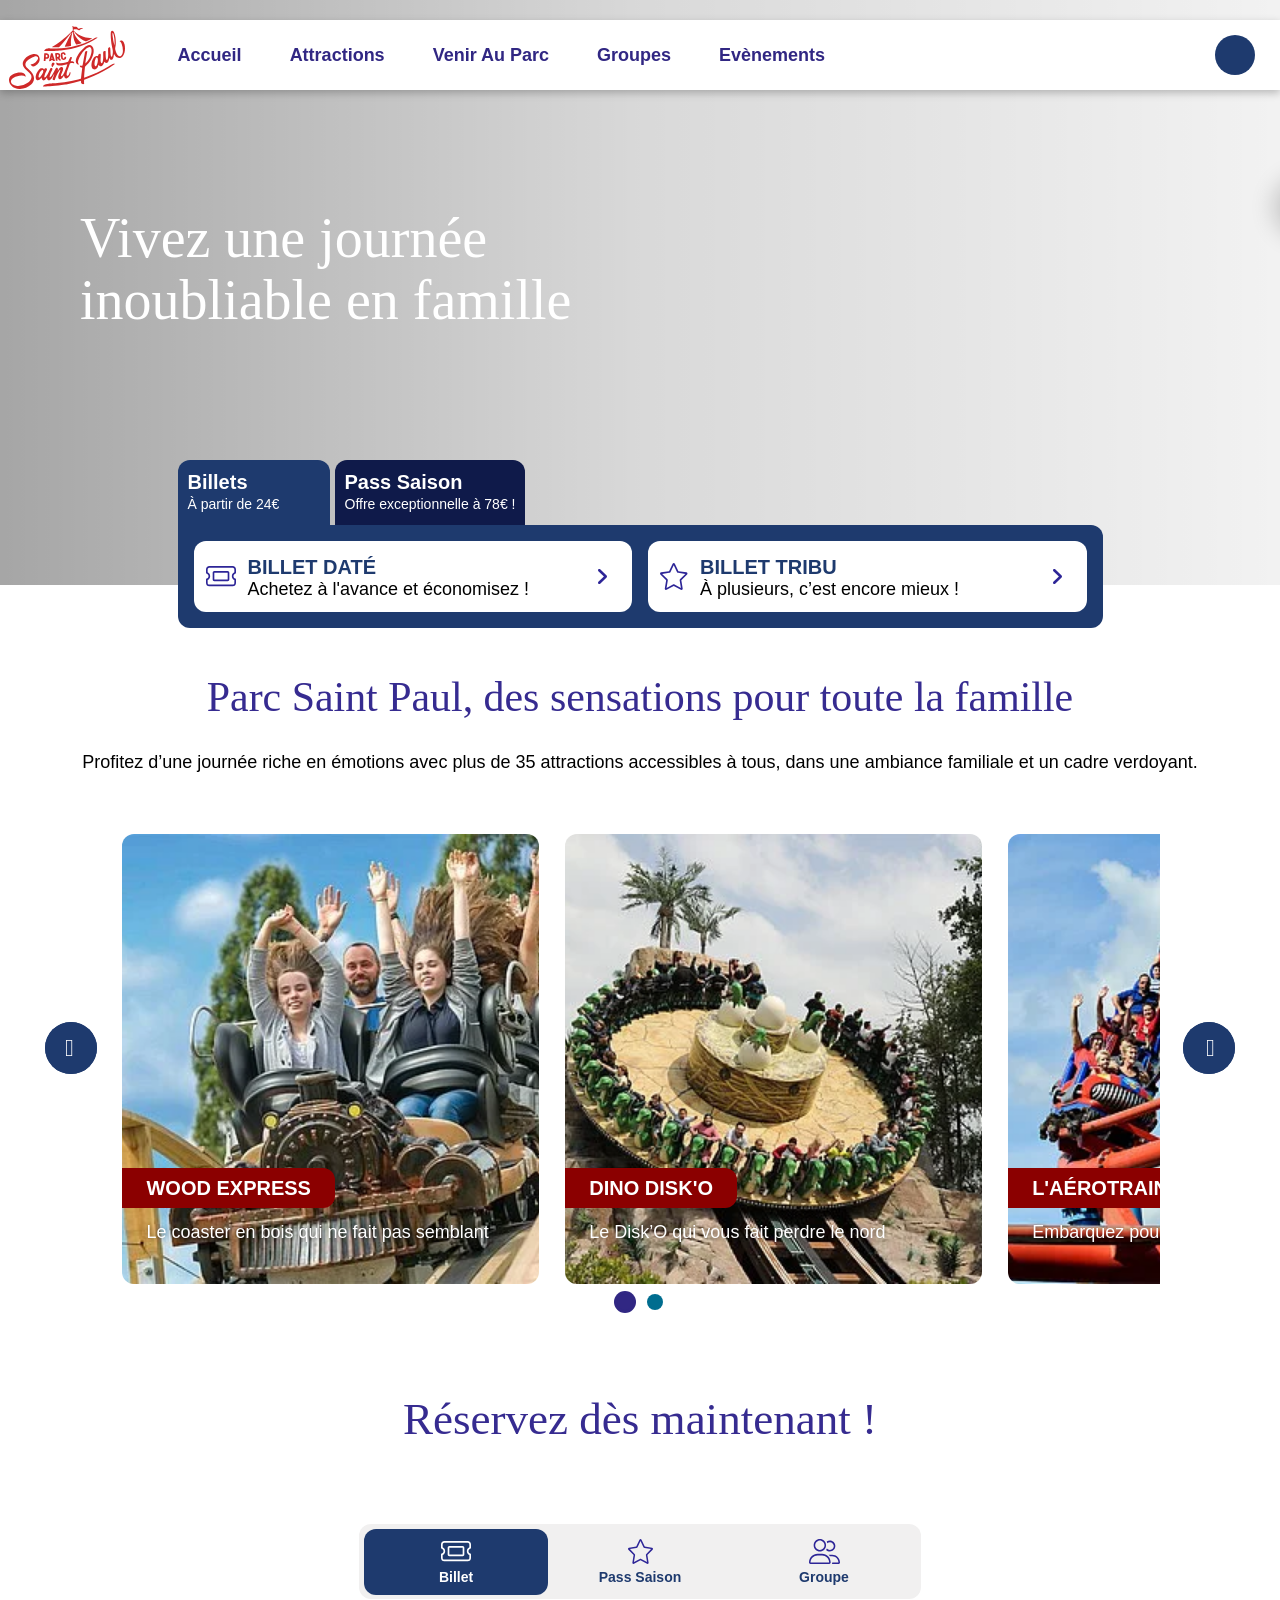
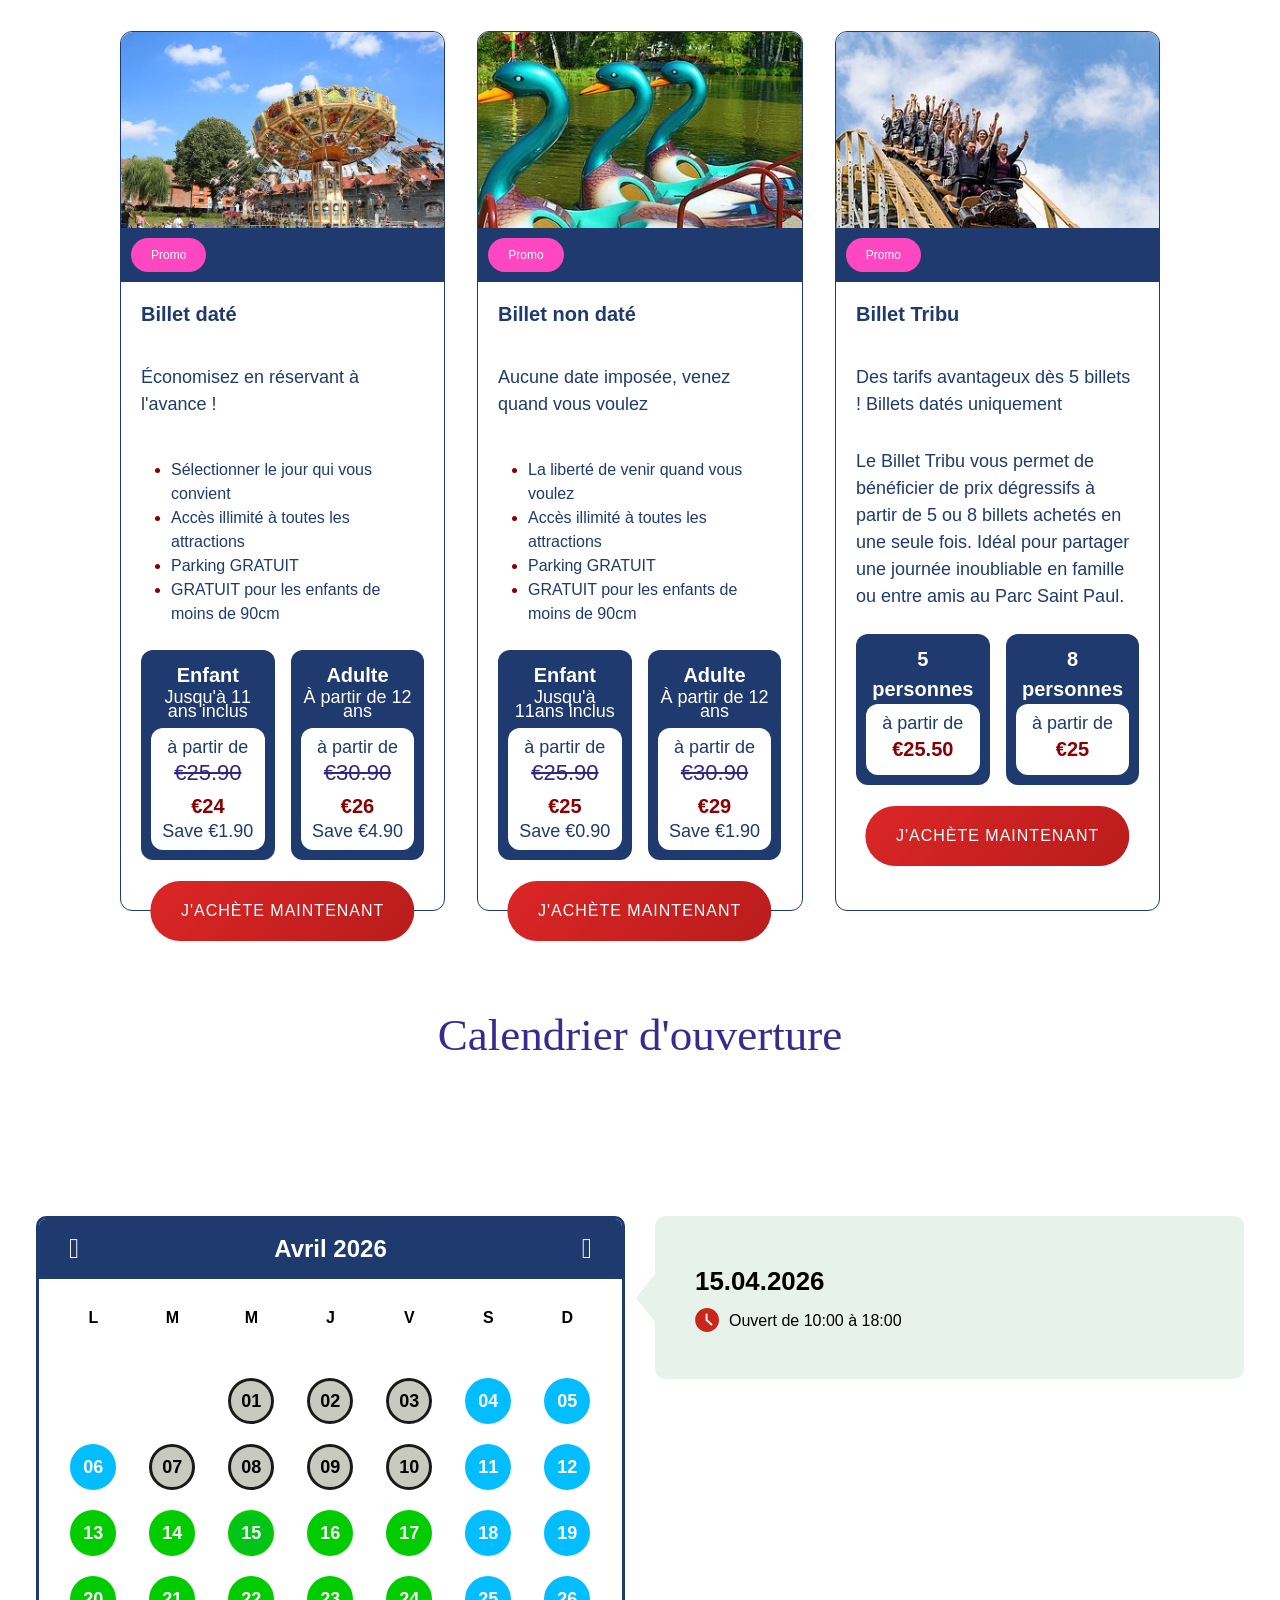
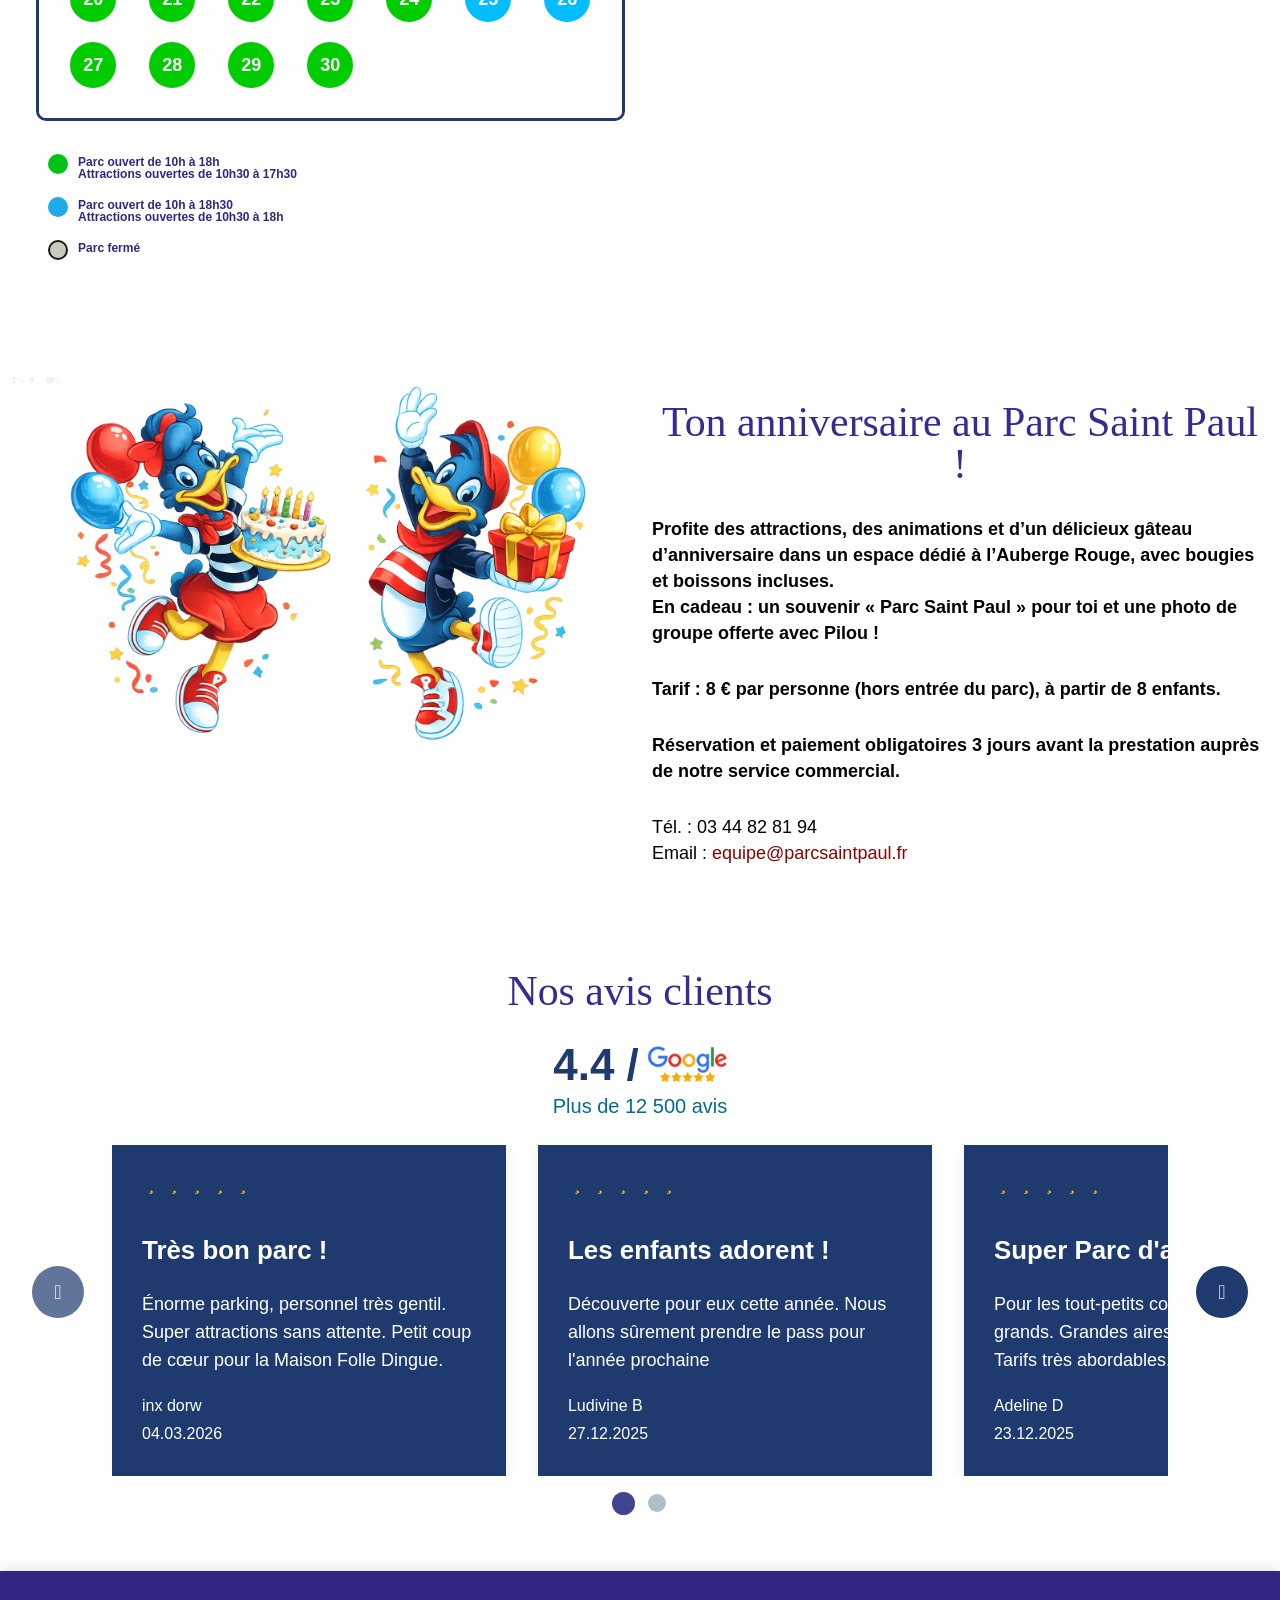
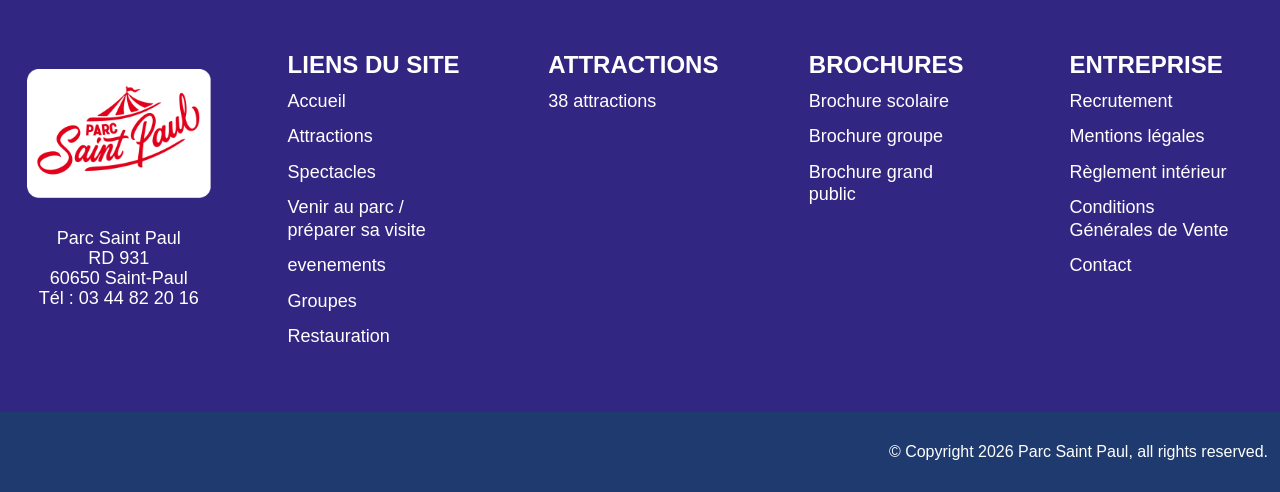
==== commit 0a906deb: "fix titres en double" ====
--- a/index.html
+++ b/index.html
@@ -270,9 +270,7 @@
                   <ul class="dropdown-menu " aria-labelledby="navbarDropdown-5151">
                     
                         
-                          <li class="dropdown-item lvl-2 duplicated-parent">
-                            <a data-gtm-header="level2" href="https://www.parcsaintpaul.fr/evenements/">Evènements</a>
-                          </li><li class="dropdown-item lvl-2">
+                          <li class="dropdown-item lvl-2">
                             <a data-gtm-header="level2" href="https://www.parcsaintpaul.fr/evenements/halloween-au-parc-saint-paul/">
                               Halloween
                             </a>
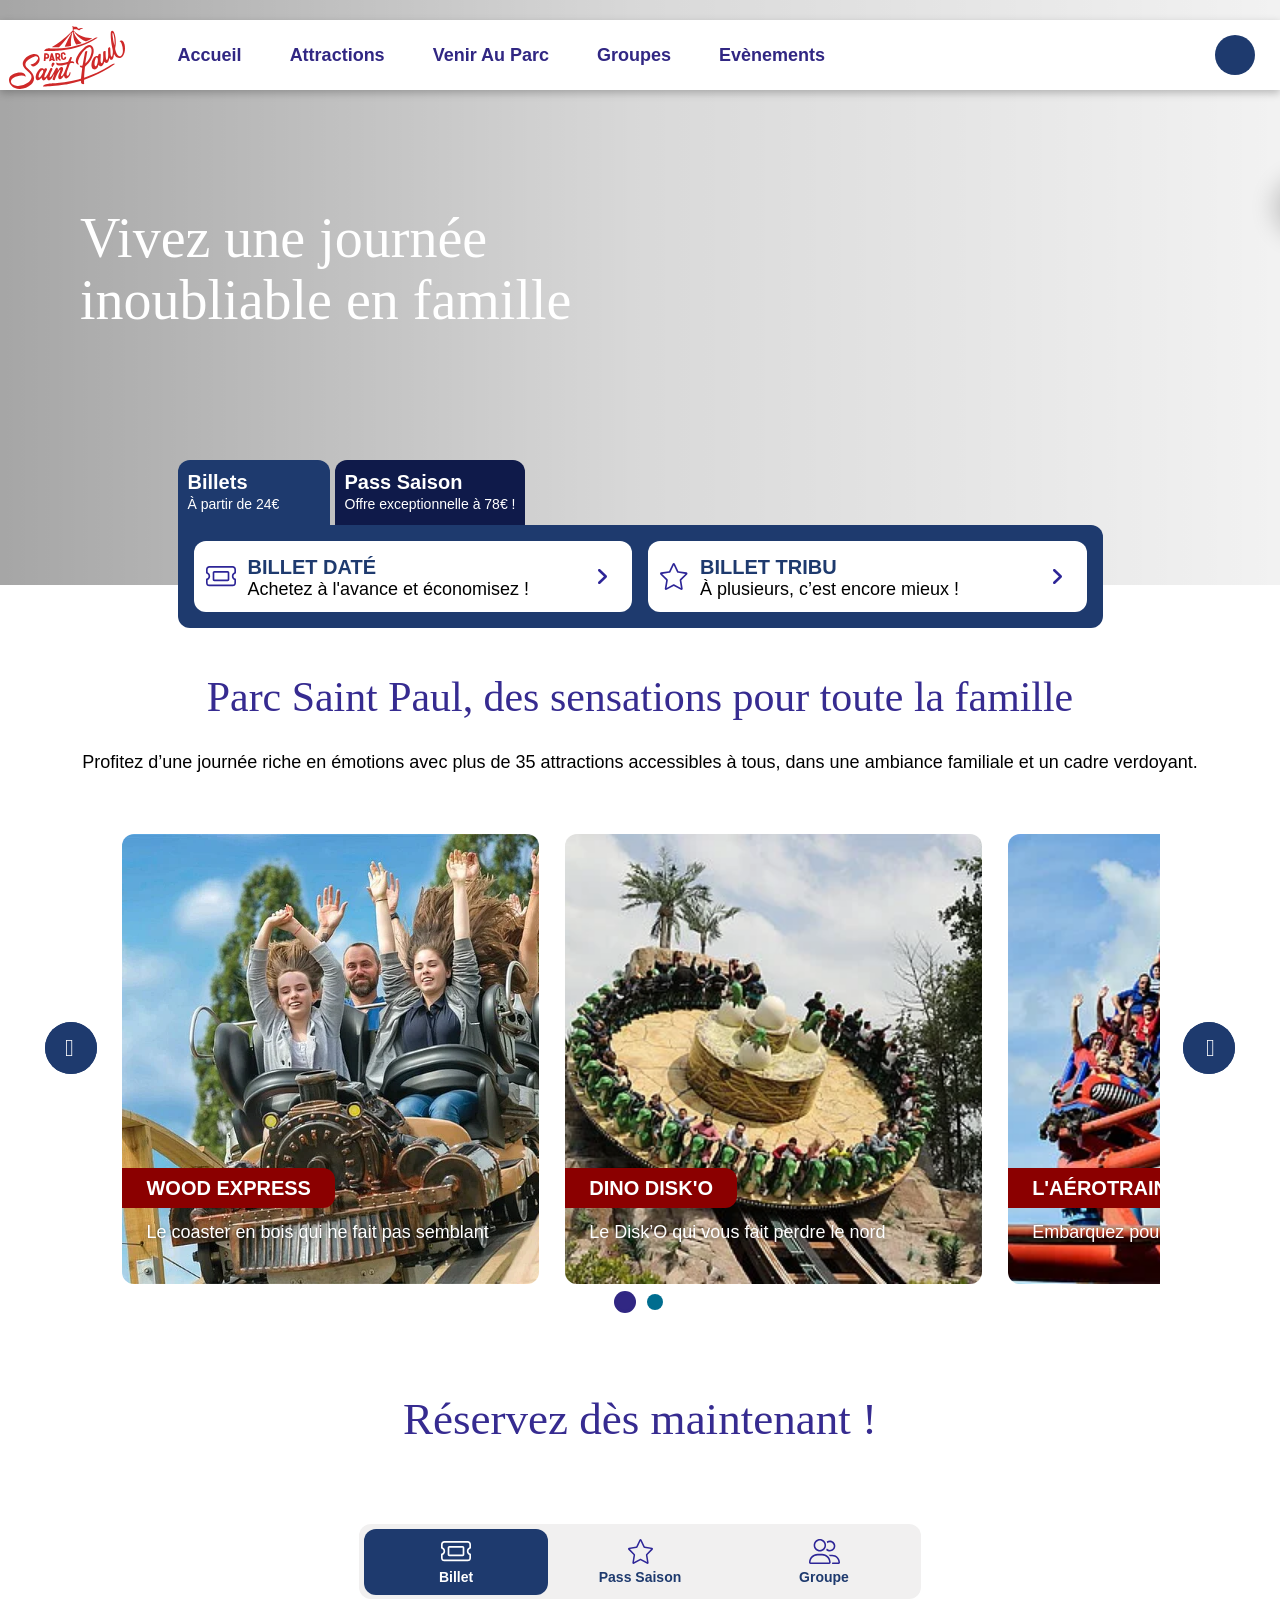
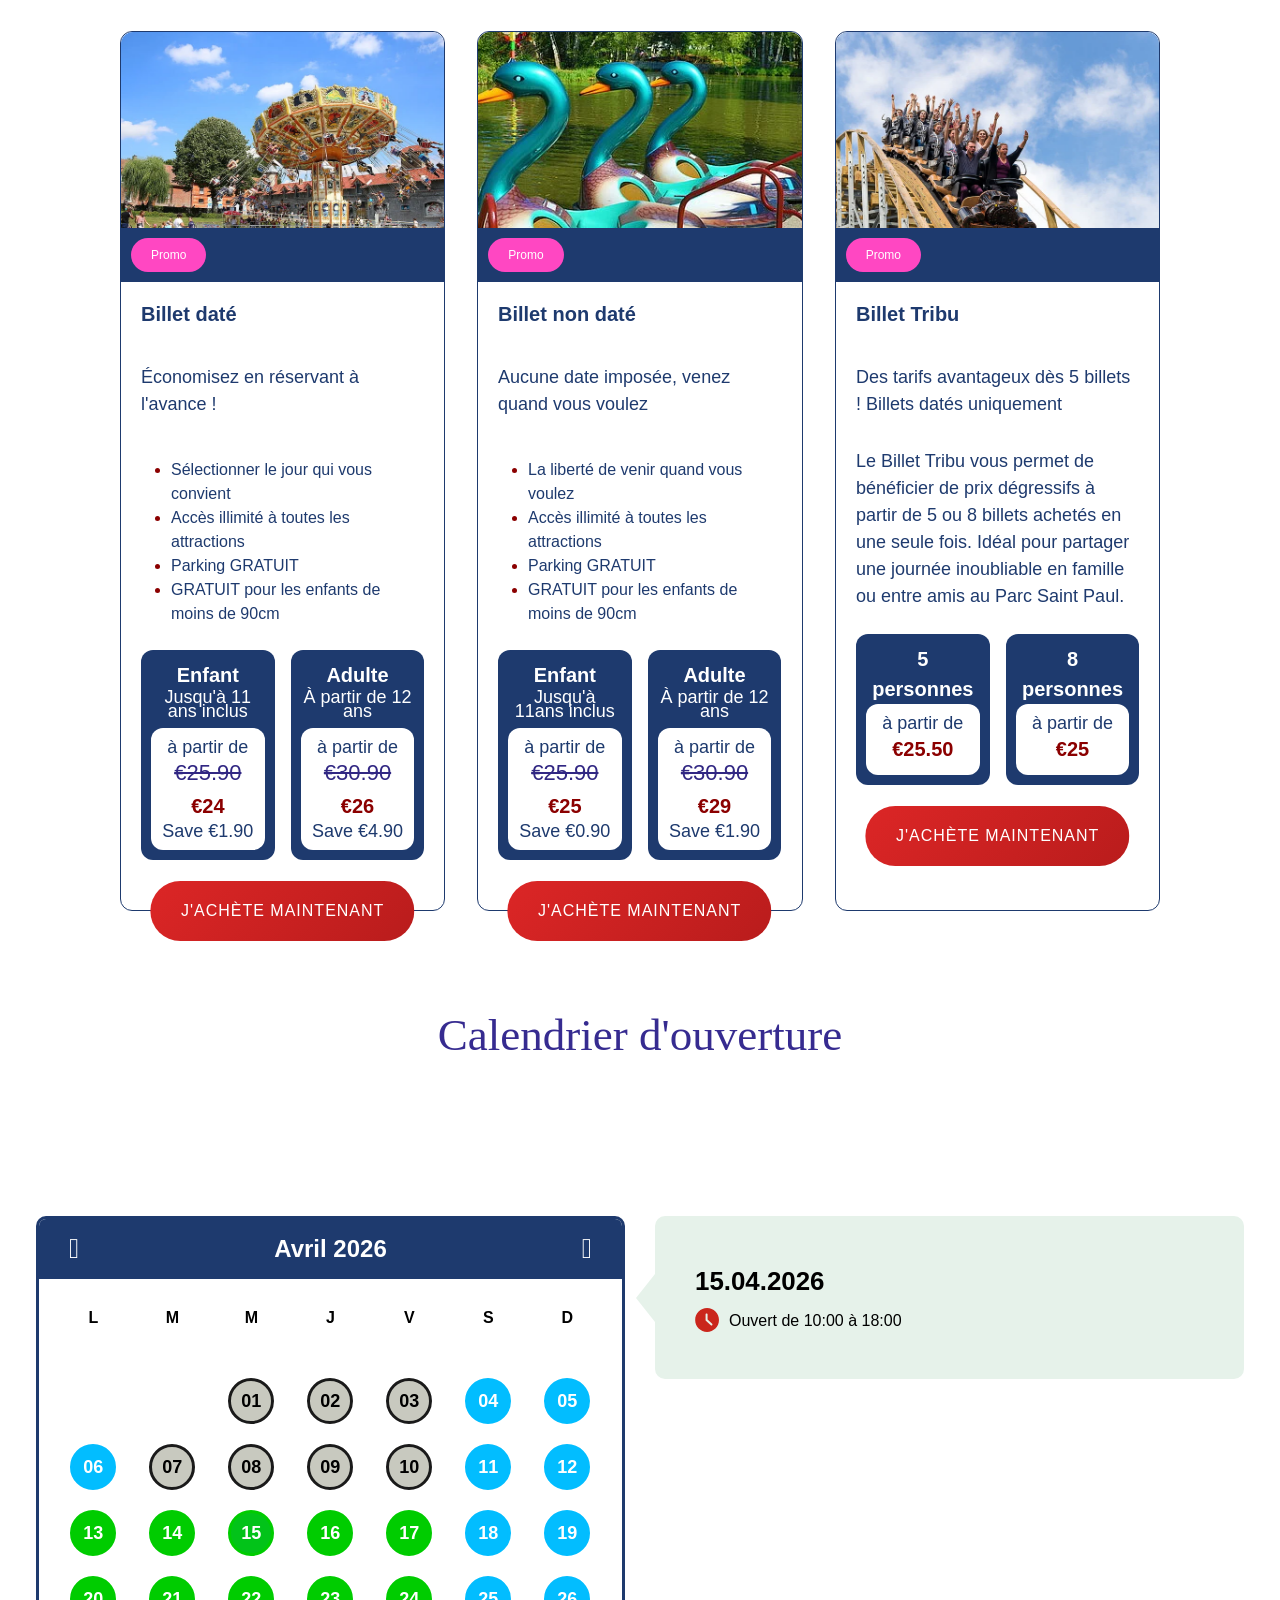
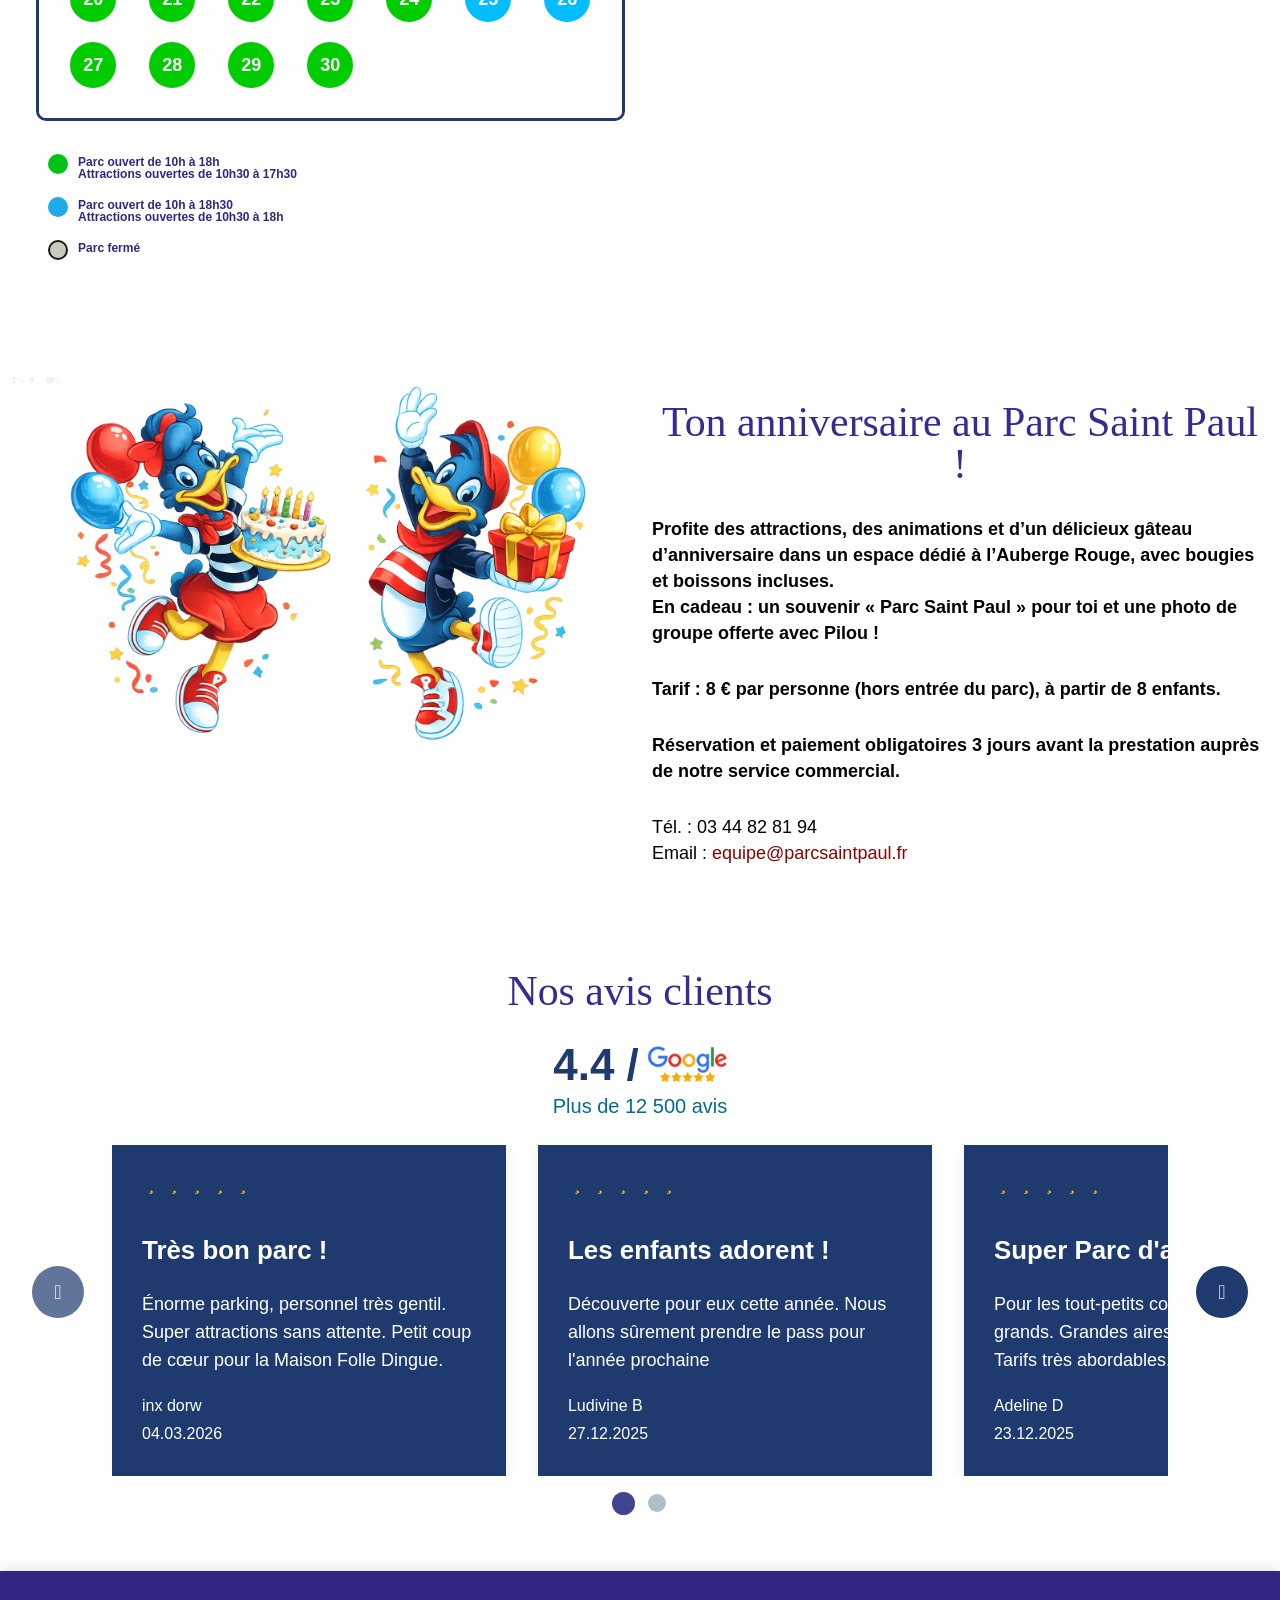
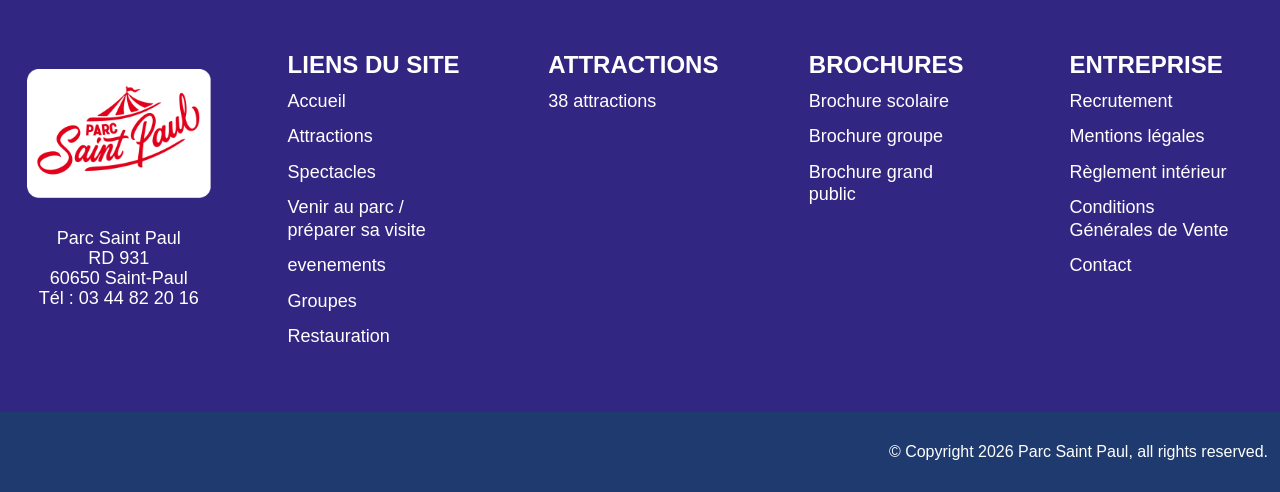
==== commit 17c3c0ff: "chatbot" ====
--- a/index.html
+++ b/index.html
@@ -5716,6 +5716,11 @@
             });
         });
     </script>
-
-
-<flying-focus id="flying-focus" style="transition-duration: 0.1s; left: 0px; top: 0px; width: 1920px; height: 4678px;"></flying-focus><div id="convious_adyen_container"></div></body></html>+    
+
+<script src="https://cdn.botpress.cloud/webchat/v3.6/inject.js"></script>
+<script src="https://files.bpcontent.cloud/2026/04/15/13/20260415135331-Z0P4XXKZ.js" defer></script>
+    
+
+
+<flying-focus id="flying-focus" style="transition-duration: 0.1s; left: 0px; top: 0px; width: 1920px; height: 4678px;"></flying-focus><div id="convious_adyen_container"></div></body></html>
